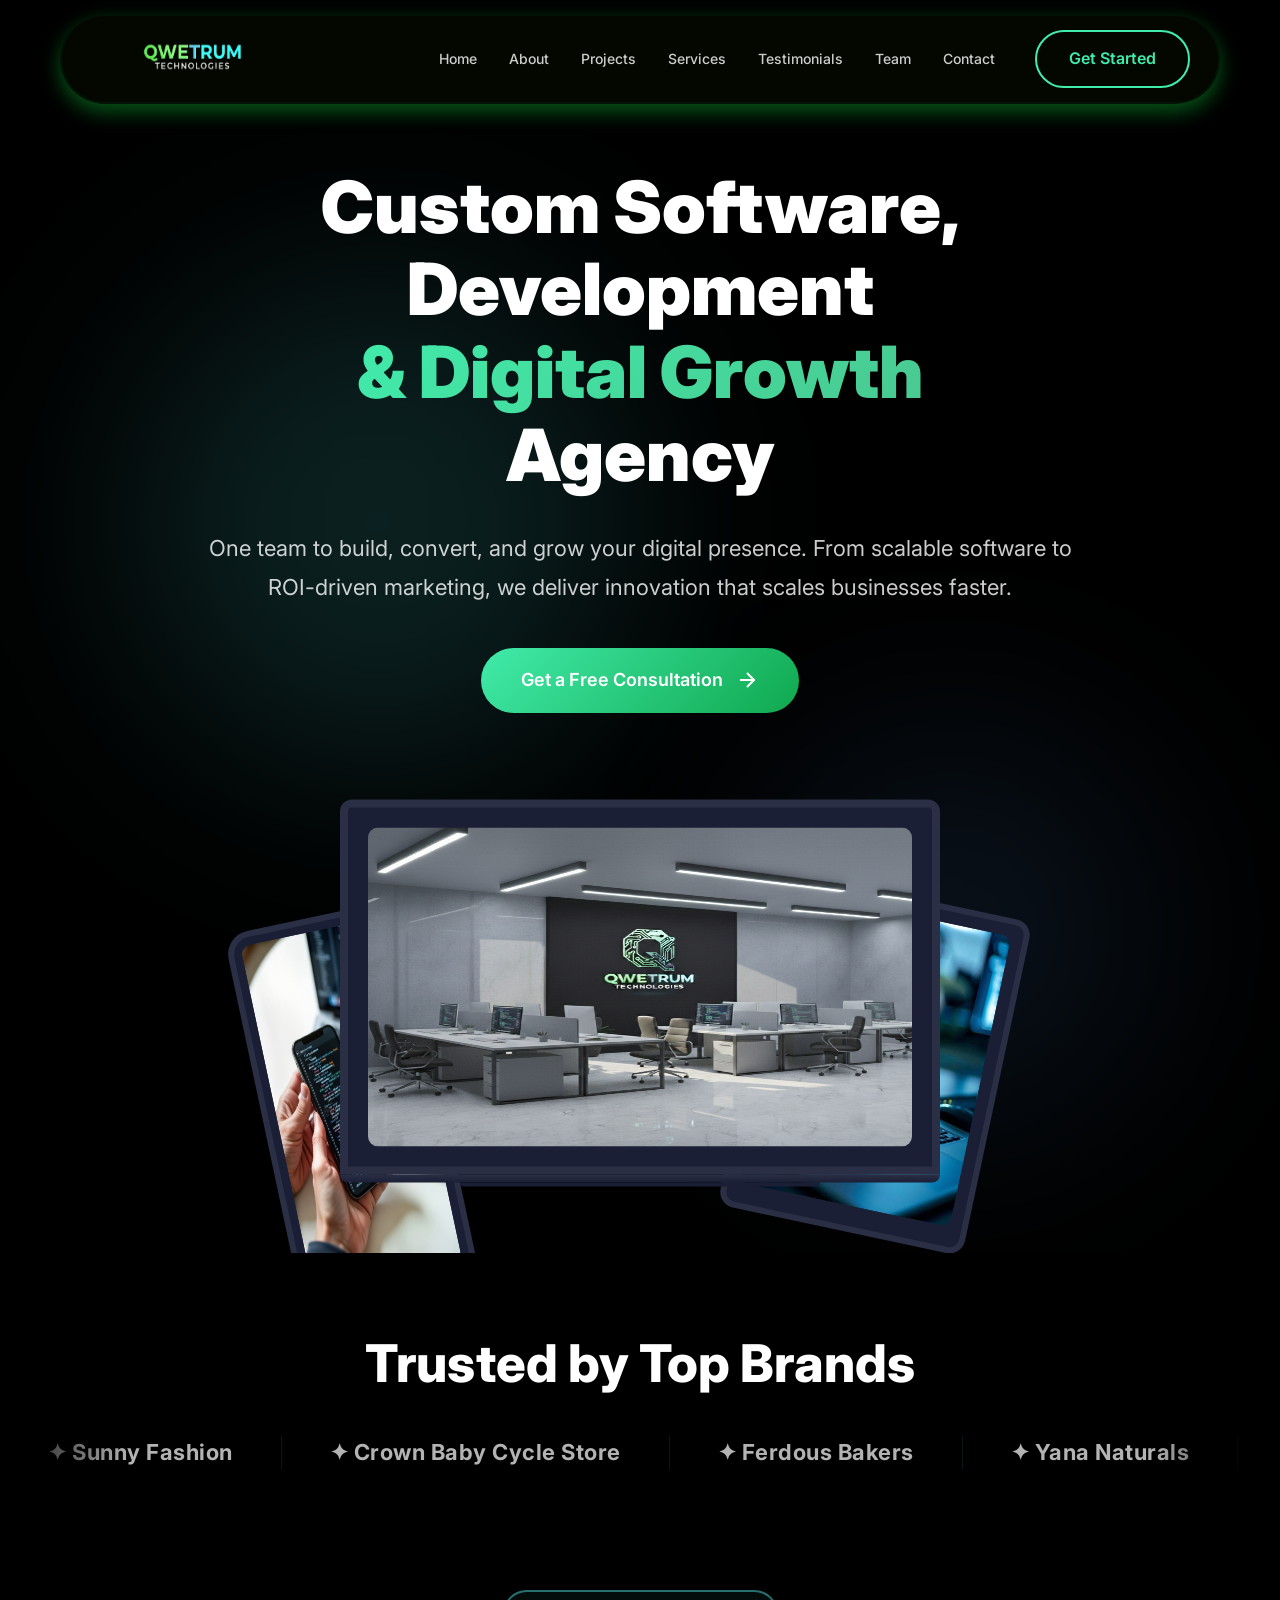
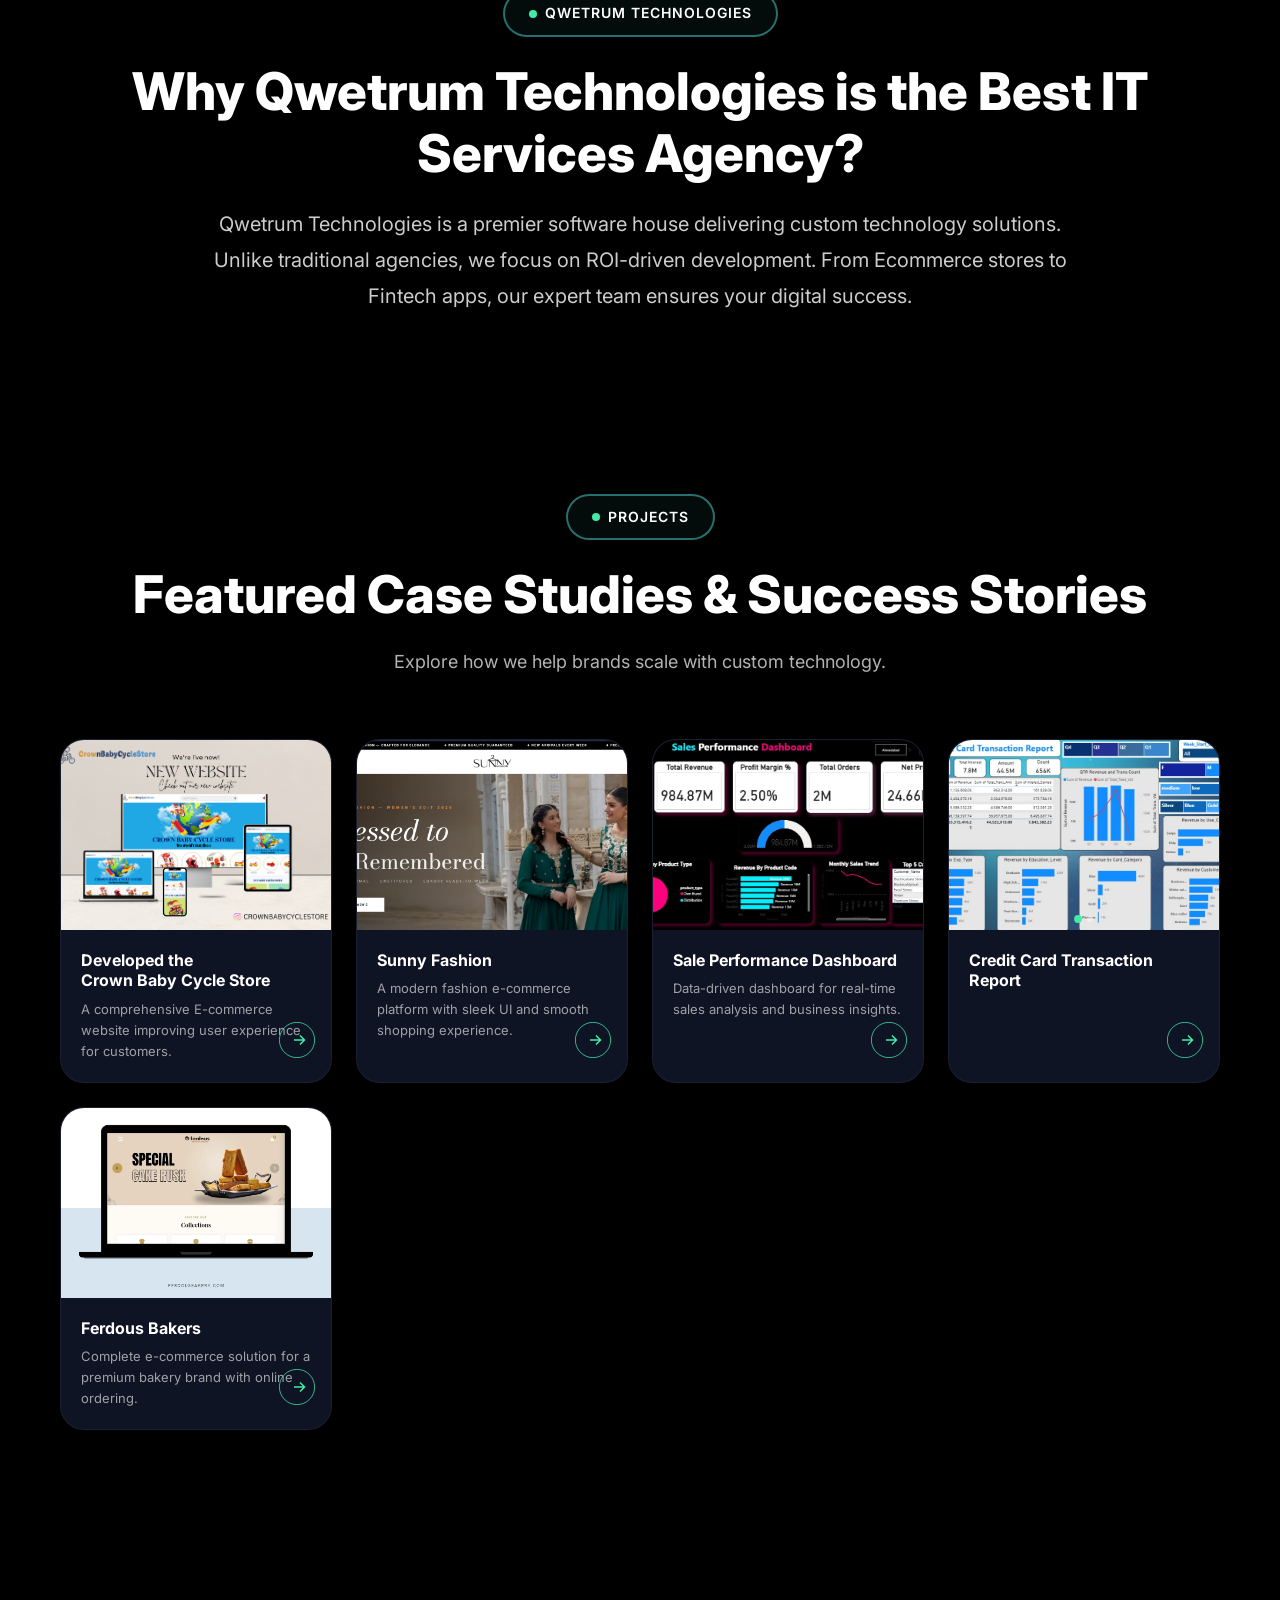
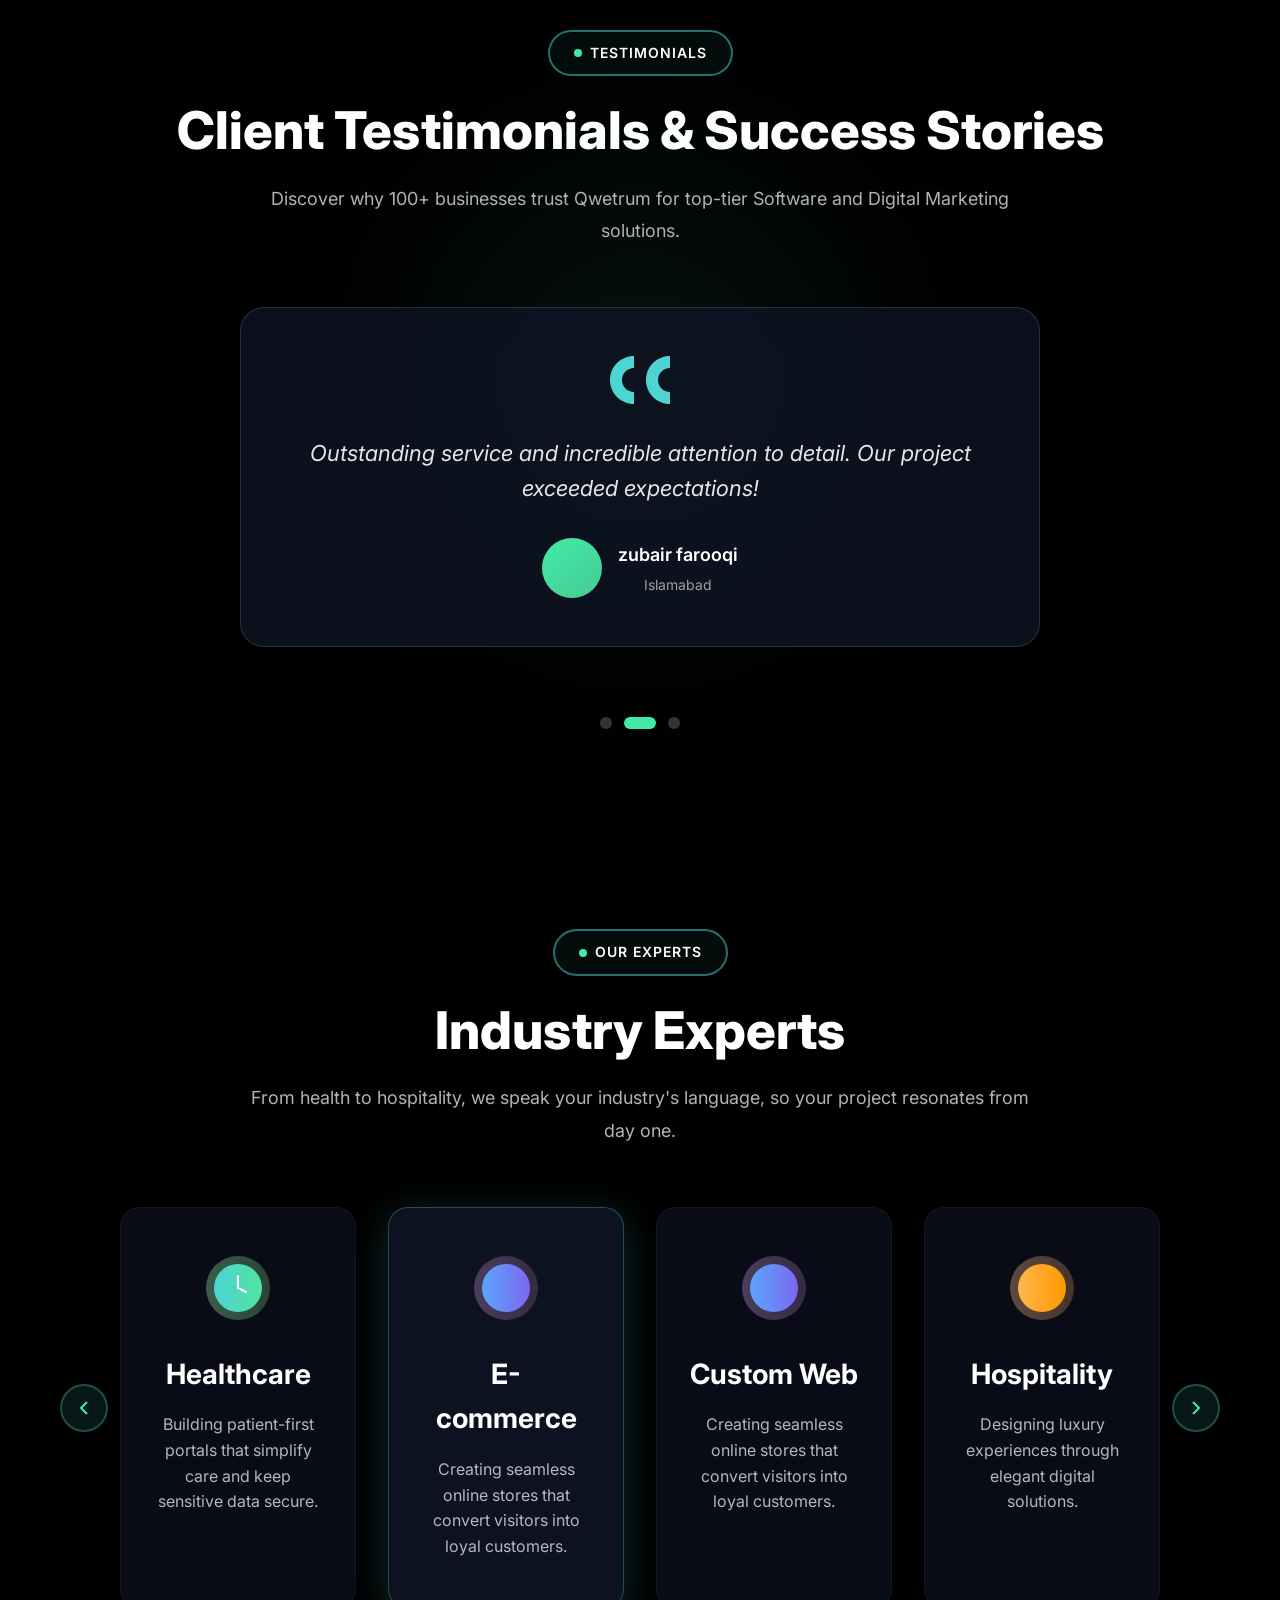
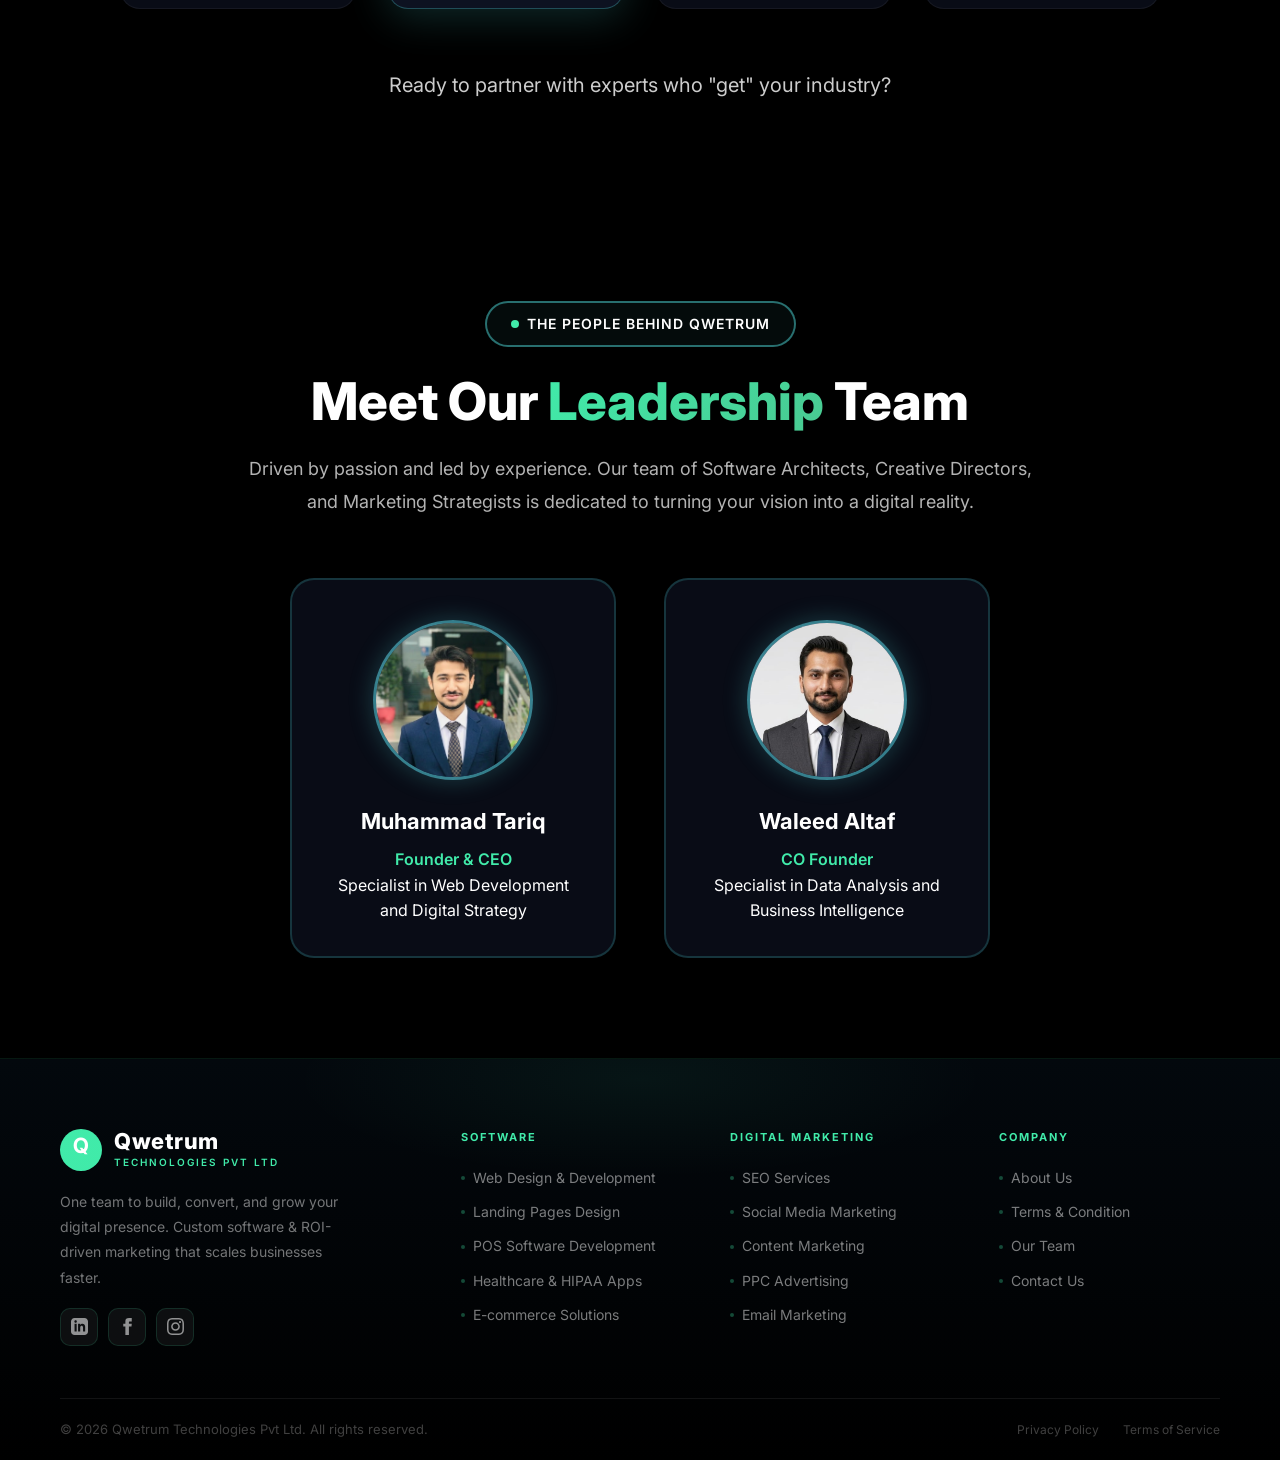
==== index.html @ 19eadbca "Add files via upload" ====
<!DOCTYPE html>
<html lang="en">
<head>
    <meta charset="UTF-8">
    <meta name="viewport" content="width=device-width, initial-scale=1.0, maximum-scale=1.0, user-scalable=no">
    <meta name="description" content="Qwetrum Technologies - Custom Software, Shopify & Digital Growth Agency. One team to build, convert, and grow your digital presence.">
    <title>Qwetrum Technologies - Custom Software, Development & Digital Growth Agency</title>
    <link rel="stylesheet" href="styles.css">
    <link rel="preconnect" href="https://fonts.googleapis.com">
    <link rel="preconnect" href="https://fonts.gstatic.com" crossorigin>
    <link href="https://fonts.googleapis.com/css2?family=Inter:wght@300;400;500;600;700;800;900&display=swap" rel="stylesheet">
</head>
<body>
    <!-- Header/Navigation -->
    <header class="header" id="header">
        <div class="container">
            <nav class="nav-curved">
                <div class="nav__logo">
                    <div class="logo-text">
                        <img src="Assests/logo.png" alt="Qwetrum Technologies" class="nav-logo-img" style="height: 200px;">
                    </div>
                </div>

                <div class="nav__menu" id="nav-menu">
                    <ul class="nav__list">
                        <li class="nav__item"><a href="#home" class="nav__link">Home</a></li>
                        <li class="nav__item"><a href="#about" class="nav__link">About</a></li>
                        <li class="nav__item"><a href="#projects" class="nav__link">Projects</a></li>
                        <li class="nav__item"><a href="#services" class="nav__link">Services</a></li>
                        <li class="nav__item"><a href="#testimonials" class="nav__link">Testimonials</a></li>
                        <li class="nav__item"><a href="#team" class="nav__link">Team</a></li>
                        <li class="nav__item"><a href="#contact" class="nav__link">Contact</a></li>
                    </ul>
                    <a href="#contact" class="btn btn-outline nav__cta">Get Started</a>
                </div>

                <div class="nav__toggle" id="nav-toggle">
                    <span></span>
                    <span></span>
                    <span></span>
                </div>
            </nav>
        </div>
    </header>
    <br>
    <!-- Hero Section -->
    <section class="hero" id="home">
        <div class="hero__bg">
            <div class="bg-circle bg-circle-1"></div>
            <div class="bg-circle bg-circle-2"></div>
        </div>
        
        <div class="hero__content container">
            <h1 class="hero__title">
                Custom Software,<br>Development<br>
                <span class="text-gradient">& Digital Growth</span><br>
                <span class="text-white">Agency</span>
            </h1>
            
            <p class="hero__description">
                One team to build, convert, and grow your digital presence. From scalable software to
                ROI-driven marketing, we deliver innovation that scales businesses faster.
            </p>
            
            <a href="#contact" class="btn btn-primary btn-large">
                Get a Free Consultation
                <svg width="24" height="24" viewBox="0 0 24 24" fill="none" stroke="currentColor" stroke-width="2">
                    <path d="M5 12h14M12 5l7 7-7 7"/>
                </svg>
            </a>

            <div class="hero__devices">
                <div class="device device-laptop">
                    <div class="device-screen">
                        <img src="Assests/office 2nd.png" alt="" style="width: 100%; height: 100%; border-radius: 10px;">
                    </div>
                    <div class="device-base"></div>
                    <div class="device-stand"></div>
                </div>
                <div class="device device-tablet">
                    
                    <div class="device-screen">
                        <img src="Assests/coding.jpeg" alt="" style="width: 100%; height: 100%; border-radius: 10px;">
                    </div>
                </div>
                <div class="device device-phone">
                    
                    <div class="device-screen"><img src="Assests/codingg.jpg" alt="" style="width: 100%; height: 100%; border-radius: 10px;"></div>
                </div>
            </div>
        </div>
    </section>

    <!-- Trusted Brands Section -->
    <section class="brands" id="brands">
        <div class="container">
            <h2 class="section-title">Trusted by Top Brands</h2>
        </div>
        <div class="brands__marquee-wrapper">
            <div class="brands__marquee-track">
                <!-- Set 1 -->
                <div class="brand-logo"><span class="brand-text">✦ Sunny Fashion</span></div>
                <div class="brand-logo"><span class="brand-text">✦ Crown Baby Cycle Store</span></div>
                <div class="brand-logo"><span class="brand-text">✦ Ferdous Bakers</span></div>
                <div class="brand-logo"><span class="brand-text">✦ Yana Naturals</span></div>
                <div class="brand-logo"><span class="brand-text">✦ Qwetrum Digital</span></div>
                <div class="brand-logo"><span class="brand-text">✦ TechVision</span></div>
                <!-- Set 2 (duplicate for seamless loop) -->
                <div class="brand-logo"><span class="brand-text">✦ Sunny Fashion</span></div>
                <div class="brand-logo"><span class="brand-text">✦ Crown Baby Cycle Store</span></div>
                <div class="brand-logo"><span class="brand-text">✦ Ferdous Bakers</span></div>
                <div class="brand-logo"><span class="brand-text">✦ Yana Naturals</span></div>
                <div class="brand-logo"><span class="brand-text">✦ Qwetrum Digital</span></div>
                <div class="brand-logo"><span class="brand-text">✦ TechVision</span></div>
            </div>
        </div>
    </section>

    <!-- About Section -->
    <section class="about" id="about">
        <div class="container">
            <span class="tag">Qwetrum Technologies</span>
            <h2 class="section-title">
                Why Qwetrum Technologies is the Best IT Services Agency?
            </h2>
            <p class="about__description">
                Qwetrum Technologies is a premier software house delivering custom technology solutions.
                Unlike traditional agencies, we focus on ROI-driven development. From Ecommerce
                stores to Fintech apps, our expert team ensures your digital success.
            </p>
        </div>
    </section>

    <!-- Projects Section -->
    <section class="projects" id="projects">
        <div class="container">
            <span class="tag">PROJECTS</span>
            <h2 class="section-title">
                Featured Case Studies & Success Stories
            </h2>
            <p class="section-description">
                Explore how we help brands scale with custom technology.
            </p>

            <div class="projects__grid">

                <!-- Project 1 - Crown Baby Cycle Store (2 images) -->
                <div class="project-card">
                    <div class="project-card__image">
                        <div class="img-slider" data-current="0">
                            <div class="img-slider__track">
                                <img src="Assests/crown.png" alt="Crown Baby Cycle Store - View 1">
                                 </div>
                        </div>
                    </div>
                    <div class="project-card__content">
                        <h3>Developed the<br>Crown Baby Cycle Store</h3>
                        <p class="project-description">A comprehensive E-commerce website improving user experience for customers.</p>
                        <a href="https://www.crownbabycyclestore.live" class="btn-arrow">
                            <svg width="48" height="48" viewBox="0 0 48 48" fill="none">
                                <circle cx="24" cy="24" r="23.5" stroke="currentColor"/>
                                <path d="M20 24h14M28 18l6 6-6 6" stroke="currentColor" stroke-width="2"/>
                            </svg>
                        </a>
                    </div>
                </div>

                <!-- Project 2 - Sunny Fashion (2 images) -->
                <div class="project-card">
                    <div class="project-card__image">
                        <div class="img-slider" data-current="0">
                            <div class="img-slider__track">
                                <img src="Assests/SUNNY.png" alt="Sunny Fashion - View 1">
                                
                            </div>
                            
                        </div>
                    </div>
                    <div class="project-card__content">
                        <h3>Sunny Fashion</h3>
                        <p class="project-description">A modern fashion e-commerce platform with sleek UI and smooth shopping experience.</p>
                        <a href="https://sunnyfashion-nr9g.vercel.app/" class="btn-arrow">
                            <svg width="48" height="48" viewBox="0 0 48 48" fill="none">
                                <circle cx="24" cy="24" r="23.5" stroke="currentColor"/>
                                <path d="M20 24h14M28 18l6 6-6 6" stroke="currentColor" stroke-width="2"/>
                            </svg>
                        </a>
                    </div>
                </div>

                <!-- Project 3 - Sale Dashboard (single image) -->
                <div class="project-card">
                    <div class="project-card__image">
                        <div class="img-slider" data-current="0">
                            <div class="img-slider__track">
                                <img src="Assests/sale dashboard.jpeg" alt="Sale Performance Dashboard">
                            </div>
                            <!-- No arrows/dots for single image -->
                        </div>
                    </div>
                    <div class="project-card__content">
                        <h3>Sale Performance Dashboard</h3>
                        <p class="project-description">Data-driven dashboard for real-time sales analysis and business insights.</p>
                        <a href="https://github.com/Waleed-Altaf/Sales-Analysis" class="btn-arrow">
                            <svg width="48" height="48" viewBox="0 0 48 48" fill="none">
                                <circle cx="24" cy="24" r="23.5" stroke="currentColor"/>
                                <path d="M20 24h14M28 18l6 6-6 6" stroke="currentColor" stroke-width="2"/>
                            </svg>
                        </a>
                    </div>
                </div>
                
                <!-- Project 2 - Sunny Fashion (2 images) -->
                <div class="project-card">
                    <div class="project-card__image">
                        <div class="img-slider" data-current="0">
                            <div class="img-slider__track">
                                <img src="Assests/analyst1.jpeg" alt="Data analyst - View 1">
                                <img src="Assests/analyst2.jpeg" alt="data analys - View 2">
                            </div>
                            <button class="img-slider__btn img-slider__btn--prev" aria-label="Previous image">
                                <svg width="16" height="16" viewBox="0 0 24 24" fill="none" stroke="currentColor" stroke-width="2.5"><path d="M15 18l-6-6 6-6"/></svg>
                            </button>
                            <button class="img-slider__btn img-slider__btn--next" aria-label="Next image">
                                <svg width="16" height="16" viewBox="0 0 24 24" fill="none" stroke="currentColor" stroke-width="2.5"><path d="M9 18l6-6-6-6"/></svg>
                            </button>
                            <div class="img-slider__dots">
                                <span class="img-slider__dot active"></span>
                                <span class="img-slider__dot"></span>
                            </div>
                        </div>
                    </div>
                    <div class="project-card__content">
                        <h3>Credit Card Transaction Report</h3>
                        <a href="https://github.com/Waleed-Altaf/credit-_card_financial_dashboard" class="btn-arrow">
                            <svg width="48" height="48" viewBox="0 0 48 48" fill="none">
                                <circle cx="24" cy="24" r="23.5" stroke="currentColor"/>
                                <path d="M20 24h14M28 18l6 6-6 6" stroke="currentColor" stroke-width="2"/>
                            </svg>
                        </a>
                    </div>
                </div>

                <!-- Project 4 - Ferdous Bakers (2 images) -->
                <div class="project-card">
                    <div class="project-card__image">
                        <div class="img-slider" data-current="0">
                            <div class="img-slider__track">
                                <img src="Assests/New Website Blue Mockup Instagram - Laptop_20260301_115902_0000.png" alt="Ferdous Bakers - View 1">
                                
                            </div>
                            
                        </div>
                    </div>
                    <div class="project-card__content">
                        <h3>Ferdous Bakers</h3>
                        <p class="project-description">Complete e-commerce solution for a premium bakery brand with online ordering.</p>
                        <a href="www.ferdousbakery.com" class="btn-arrow">
                            <svg width="48" height="48" viewBox="0 0 48 48" fill="none">
                                <circle cx="24" cy="24" r="23.5" stroke="currentColor"/>
                                <path d="M20 24h14M28 18l6 6-6 6" stroke="currentColor" stroke-width="2"/>
                            </svg>
                        </a>
                    </div>
                </div>

            </div>
        </div>
    </section>

    <!-- Testimonials Section -->
    <section class="testimonials" id="testimonials">
        <div class="testimonials__bg">
            <div class="bg-glow bg-glow-1"></div>
        </div>
        
        <div class="container">
            <span class="tag">TESTIMONIALS</span>
            <h2 class="section-title">
                Client Testimonials & Success Stories
            </h2>
            <p class="section-description">
                Discover why 100+ businesses trust Qwetrum for top-tier Software and Digital Marketing solutions.
            </p>

            <div class="testimonials__slider" id="testimonials-slider">
                <div class="testimonial-card active">
                    <div class="quote-icon">
                        <svg width="60" height="48" viewBox="0 0 60 48" fill="none">
                            <path d="M0 24C0 10.7 10.7 0 24 0v12C17.4 12 12 17.4 12 24s5.4 12 12 12v12C10.7 48 0 37.3 0 24zm36 0C36 10.7 46.7 0 60 0v12c-6.6 0-12 5.4-12 12s5.4 12 12 12v12c-13.3 0-24-10.7-24-24z" fill="url(#quote-gradient)"/>
                            <defs>
                                <linearGradient id="quote-gradient" x1="0" y1="0" x2="60" y2="48">
                                    <stop stop-color="#4DD4D4"/>
                                    <stop offset="1" stop-color="#50E3A3"/>
                                </linearGradient>
                            </defs>
                        </svg>
                    </div>
                    <p class="testimonial-text">
                        Perfect and fast execution. Highly recommended!
                    </p>
                    <div class="testimonial-author">
                        <div class="author-avatar"></div>
                        <div class="author-info">
                            <h4>Raza Qureshi</h4>
                            <p>Karachi</p>
                        </div>
                    </div>
                </div>

                <div class="testimonial-card">
                    <div class="quote-icon">
                        <svg width="60" height="48" viewBox="0 0 60 48" fill="none">
                            <path d="M0 24C0 10.7 10.7 0 24 0v12C17.4 12 12 17.4 12 24s5.4 12 12 12v12C10.7 48 0 37.3 0 24zm36 0C36 10.7 46.7 0 60 0v12c-6.6 0-12 5.4-12 12s5.4 12 12 12v12c-13.3 0-24-10.7-24-24z" fill="url(#quote-gradient)"/>
                        </svg>
                    </div>
                    <p class="testimonial-text">
                        Outstanding service and incredible attention to detail. Our project exceeded expectations!
                    </p>
                    <div class="testimonial-author">
                        <div class="author-avatar"></div>
                        <div class="author-info">
                            <h4>zubair farooqi</h4>
                            <p>Islamabad</p>
                        </div>
                    </div>
                </div>

                <div class="testimonial-card">
                    <div class="quote-icon">
                        <svg width="60" height="48" viewBox="0 0 60 48" fill="none">
                            <path d="M0 24C0 10.7 10.7 0 24 0v12C17.4 12 12 17.4 12 24s5.4 12 12 12v12C10.7 48 0 37.3 0 24zm36 0C36 10.7 46.7 0 60 0v12c-6.6 0-12 5.4-12 12s5.4 12 12 12v12c-13.3 0-24-10.7-24-24z" fill="url(#quote-gradient)"/>
                        </svg>
                    </div>
                    <p class="testimonial-text">
                        The team at Qwetrum transformed our digital presence completely. Revenue increased by 200%!
                    </p>
                    <div class="testimonial-author">
                        <div class="author-avatar"></div>
                        <div class="author-info">
                            <h4>Muhammad Usama</h4>
                            <p>Lahore</p>
                        </div>
                    </div>
                </div>
            </div>

            <div class="testimonials__dots">
                <button class="dot active" data-slide="0"></button>
                <button class="dot" data-slide="1"></button>
                <button class="dot" data-slide="2"></button>
            </div>
        </div>
    </section>

    <!-- Industry Experts Section -->
    <section class="experts" id="experts">
        <div class="container">
            <span class="tag">OUR EXPERTS</span>
            <h2 class="section-title">Industry Experts</h2>
            <p class="section-description">
                From health to hospitality, we speak your industry's language, so your project resonates from day one.
            </p>

            <div class="experts__slider">
                <button class="slider-btn prev" id="experts-prev">
                    <svg width="24" height="24" viewBox="0 0 24 24" fill="none" stroke="currentColor" stroke-width="2">
                        <path d="M15 18l-6-6 6-6"/>
                    </svg>
                </button>

                <div class="experts__cards">
                    <div class="expert-card active">
                        <div class="expert-icon">
                            <svg width="64" height="64" viewBox="0 0 64 64" fill="none">
                                <circle cx="32" cy="32" r="32" fill="url(#expert-gradient-1)"/>
                                <circle cx="32" cy="32" r="24" fill="url(#expert-gradient-2)"/>
                                <path d="M32 20v12l8 4" stroke="white" stroke-width="2" stroke-linecap="round"/>
                                <defs>
                                    <linearGradient id="expert-gradient-1">
                                        <stop stop-color="#3B5D4A"/>
                                        <stop offset="1" stop-color="#2A4435"/>
                                    </linearGradient>
                                    <linearGradient id="expert-gradient-2">
                                        <stop stop-color="#4DD4D4"/>
                                        <stop offset="1" stop-color="#50E3A3"/>
                                    </linearGradient>
                                </defs>
                            </svg>
                        </div>
                        <h3>Healthcare</h3>
                        <p>Building patient-first portals that simplify care and keep sensitive data secure.</p>
                    </div>

                    <div class="expert-card">
                        <div class="expert-icon">
                            <svg width="64" height="64" viewBox="0 0 64 64" fill="none">
                                <circle cx="32" cy="32" r="32" fill="url(#expert-gradient-3)"/>
                                <circle cx="32" cy="32" r="24" fill="url(#expert-gradient-4)"/>
                                <defs>
                                    <linearGradient id="expert-gradient-3">
                                        <stop stop-color="#4A3D5D"/>
                                        <stop offset="1" stop-color="#352A44"/>
                                    </linearGradient>
                                    <linearGradient id="expert-gradient-4">
                                        <stop stop-color="#5BA5FF"/>
                                        <stop offset="1" stop-color="#7B68EE"/>
                                    </linearGradient>
                                </defs>
                            </svg>
                        </div>
                        <h3>E-commerce</h3>
                        <p>Creating seamless online stores that convert visitors into loyal customers.</p>
                    </div>
                    
                    <div class="expert-card">
                        <div class="expert-icon">
                            <svg width="64" height="64" viewBox="0 0 64 64" fill="none">
                                <circle cx="32" cy="32" r="32" fill="url(#expert-gradient-3)"/>
                                <circle cx="32" cy="32" r="24" fill="url(#expert-gradient-4)"/>
                                <defs>
                                    <linearGradient id="expert-gradient-3">
                                        <stop stop-color="#4A3D5D"/>
                                        <stop offset="1" stop-color="#352A44"/>
                                    </linearGradient>
                                    <linearGradient id="expert-gradient-4">
                                        <stop stop-color="#5BA5FF"/>
                                        <stop offset="1" stop-color="#7B68EE"/>
                                    </linearGradient>
                                </defs>
                            </svg>
                        </div>
                        <h3>Custom Web</h3>
                        <p>Creating seamless online stores that convert visitors into loyal customers.</p>
                    </div>

                    <div class="expert-card">
                        <div class="expert-icon">
                            <svg width="64" height="64" viewBox="0 0 64 64" fill="none">
                                <circle cx="32" cy="32" r="32" fill="url(#expert-gradient-5)"/>
                                <circle cx="32" cy="32" r="24" fill="url(#expert-gradient-6)"/>
                                <defs>
                                    <linearGradient id="expert-gradient-5">
                                        <stop stop-color="#5D4A3D"/>
                                        <stop offset="1" stop-color="#44352A"/>
                                    </linearGradient>
                                    <linearGradient id="expert-gradient-6">
                                        <stop stop-color="#FFB74D"/>
                                        <stop offset="1" stop-color="#FF9800"/>
                                    </linearGradient>
                                </defs>
                            </svg>
                        </div>
                        <h3>Hospitality</h3>
                        <p>Designing luxury experiences through elegant digital solutions.</p>
                    </div>
                </div>

                <button class="slider-btn next" id="experts-next">
                    <svg width="24" height="24" viewBox="0 0 24 24" fill="none" stroke="currentColor" stroke-width="2">
                        <path d="M9 18l6-6-6-6"/>
                    </svg>
                </button>
            </div>

            <p class="experts__cta">
                Ready to partner with experts who "get" your industry?
            </p>
        </div>
    </section>

    <!-- Team Section -->
    <section class="team" id="team">
        <div class="container">
            <span class="tag">The People Behind Qwetrum</span>
            <h2 class="section-title">
                Meet Our <span class="text-gradient">Leadership</span> Team
            </h2>
            <p class="section-description">
                Driven by passion and led by experience. Our team of Software Architects, Creative Directors,
                and Marketing Strategists is dedicated to turning your vision into a digital reality.
            </p>

            <div class="team__grid">
                <div class="team-card">
                    <div class="team-card__image">
                        <div class="team-avatar-circle">
                            <img src="Assests/Tariq profile.png" alt="Muhammad Tariq Qasim">
                        </div>
                    </div>
                    <div class="team-card__info">
                        <h3>Muhammad Tariq </h3>
                        <p class="role">Founder & CEO</p>
                        <p>Specialist in Web Development and Digital Strategy</p>
                    </div>
                </div>

                <div class="team-card">
                    <div class="team-card__image">
                        <div class="team-avatar-circle">
                            <img src="Assests/waleed.jpeg" alt="Waleed Altaf">
                        </div>
                    </div>
                    <div class="team-card__info">
                        <h3>Waleed Altaf</h3>
                        <p class="role">CO Founder</p>
                        <p>Specialist in Data Analysis and Business Intelligence</p>
                    </div>
                </div>
            </div>
        </div>
    </section>

    <!-- Footer -->
    <footer class="footer" id="services">
        <div class="footer__glow"></div>
        <div class="container">

            <!-- Main grid -->
            <div class="footer__main">

                <!-- Brand column -->
                <div class="footer__brand">
                    <div class="footer__logo-row">
                        <svg width="42" height="42" viewBox="0 0 80 80" fill="none" aria-hidden="true">
                            <circle cx="40" cy="40" r="40" fill="url(#fg1)"/>
                            <text x="50%" y="57%" text-anchor="middle" fill="white" font-size="40" font-weight="bold" font-family="Inter,sans-serif">Q</text>
                            <defs>
                                <linearGradient id="fg1" x1="0" y1="0" x2="80" y2="80">
                                    <stop stop-color="#41ebaa"/><stop offset="1" stop-color="#10a84f"/>
                                </linearGradient>
                            </defs>
                        </svg>
                        <div class="footer__logo-text">
                            <span class="footer__brand-name">Qwetrum</span>
                            <span class="footer__brand-sub">Technologies Pvt Ltd</span>
                        </div>
                    </div>
                    <p class="footer__desc">One team to build, convert, and grow your digital presence. Custom software &amp; ROI-driven marketing that scales businesses faster.</p>
                    <div class="footer__socials">
                        <a href="https://www.linkedin.com/company/qwetrum-technologies/" class="footer__social-icon" aria-label="LinkedIn">
                            <svg width="17" height="17" viewBox="0 0 24 24" fill="currentColor"><path d="M19 0h-14c-2.761 0-5 2.239-5 5v14c0 2.761 2.239 5 5 5h14c2.762 0 5-2.239 5-5v-14c0-2.761-2.238-5-5-5zm-11 19h-3v-11h3v11zm-1.5-12.268c-.966 0-1.75-.79-1.75-1.764s.784-1.764 1.75-1.764 1.75.79 1.75 1.764-.783 1.764-1.75 1.764zm13.5 12.268h-3v-5.604c0-3.368-4-3.113-4 0v5.604h-3v-11h3v1.765c1.396-2.586 7-2.777 7 2.476v6.759z"/></svg>
                        </a>
                        <a href="https://www.facebook.com/share/18fjqTEg9R/" class="footer__social-icon" aria-label="Facebook">
                            <svg width="17" height="17" viewBox="0 0 24 24" fill="currentColor"><path d="M9 8h-3v4h3v12h5v-12h3.642l.358-4h-4v-1.667c0-.955.192-1.333 1.115-1.333h2.885v-5h-3.808c-3.596 0-5.192 1.583-5.192 4.615v3.385z"/></svg>
                        </a>
                        <a href="https://www.instagram.com/qwetrumtechnologies?igsh=d2Iwd3U5dmx2bzJz" class="footer__social-icon" aria-label="Instagram">
                            <svg width="17" height="17" viewBox="0 0 24 24" fill="currentColor"><path d="M12 2.163c3.204 0 3.584.012 4.85.07 3.252.148 4.771 1.691 4.919 4.919.058 1.265.069 1.645.069 4.849 0 3.205-.012 3.584-.069 4.849-.149 3.225-1.664 4.771-4.919 4.919-1.266.058-1.644.07-4.85.07-3.204 0-3.584-.012-4.849-.07-3.26-.149-4.771-1.699-4.919-4.92-.058-1.265-.07-1.644-.07-4.849 0-3.204.013-3.583.07-4.849.149-3.227 1.664-4.771 4.919-4.919 1.266-.057 1.645-.069 4.849-.069zm0-2.163c-3.259 0-3.667.014-4.947.072-4.358.2-6.78 2.618-6.98 6.98-.059 1.281-.073 1.689-.073 4.948 0 3.259.014 3.668.072 4.948.2 4.358 2.618 6.78 6.98 6.98 1.281.058 1.689.072 4.948.072 3.259 0 3.668-.014 4.948-.072 4.354-.2 6.782-2.618 6.979-6.98.059-1.28.073-1.689.073-4.948 0-3.259-.014-3.667-.072-4.947-.196-4.354-2.617-6.78-6.979-6.98-1.281-.059-1.69-.073-4.949-.073zm0 5.838c-3.403 0-6.162 2.759-6.162 6.162s2.759 6.163 6.162 6.163 6.162-2.759 6.162-6.163c0-3.403-2.759-6.162-6.162-6.162zm0 10.162c-2.209 0-4-1.79-4-4 0-2.209 1.791-4 4-4s4 1.791 4 4c0 2.21-1.791 4-4 4zm6.406-11.845c-.796 0-1.441.645-1.441 1.44s.645 1.44 1.441 1.44c.795 0 1.439-.645 1.439-1.44s-.644-1.44-1.439-1.44z"/></svg>
                        </a>
                        
                    </div>
                </div>

                <!-- Links -->
                <div class="footer__col">
                    <h4>Software</h4>
                    <ul>
                        <li><a href="services.html">Web Design &amp; Development</a></li>
                        <li><a href="services.html">Landing Pages Design</a></li>
                        <li><a href="services.html">POS Software Development</a></li>
                        <li><a href="services.html">Healthcare &amp; HIPAA Apps</a></li>
                        <li><a href="services.html">E-commerce Solutions</a></li>
                    </ul>
                </div>

                <div class="footer__col">
                    <h4>Digital Marketing</h4>
                    <ul>
                        <li><a href="services.html">SEO Services</a></li>
                        <li><a href="services.html">Social Media Marketing</a></li>
                        <li><a href="services.html">Content Marketing</a></li>
                        <li><a href="services.html">PPC Advertising</a></li>
                        <li><a href="services.html">Email Marketing</a></li>
                    </ul>
                </div>

                <div class="footer__col">
                    <h4>Company</h4>
                    <ul>
                        <li><a href="about.html">About Us</a></li>
                        <li><a href="terms.html">Terms & Condition</a></li>
                        <li><a href="#team">Our Team</a></li>
                        <li><a href="#contact">Contact Us</a></li>
                    </ul>
                </div>

            </div><!-- /.footer__main -->

            <div class="footer__divider"></div>

            <div class="footer__bottom">
                <p class="footer__copy">&copy; 2026 Qwetrum Technologies Pvt Ltd. All rights reserved.</p>
                <div class="footer__bottom-links">
                    <a href="terms.html">Privacy Policy</a>
                    <a href="terms.html">Terms of Service</a>
                </div>
            </div>

        </div><!-- /.container -->
    </footer>

    <!-- Contact Section (Hidden form, can be triggered) -->
    <div class="contact-modal" id="contact-modal">
        <div class="modal-content">
            <button class="modal-close" id="modal-close">&times;</button>
            <h2>Get a Free Consultation</h2>
            <form class="contact-form" id="qwetrum-contact-form">
                <input type="text" name="name" placeholder="Your Name" required>
                <input type="email" name="email" placeholder="Your Email" required>
                <input type="tel" name="phone" placeholder="Phone Number">
                <textarea name="message" placeholder="Tell us about your project" rows="5" required></textarea>
                <button type="submit" class="btn btn-primary">Send Message</button>
            </form>
        </div>
    </div>

    <!-- Lightbox Modal for Project Images -->
    <div class="lightbox" id="lightbox" role="dialog" aria-modal="true" aria-label="Image viewer">
        <button class="lightbox__close" id="lightbox-close" aria-label="Close">&times;</button>
        <button class="lightbox__nav lightbox__nav--prev" id="lightbox-prev" aria-label="Previous">
            <svg width="28" height="28" viewBox="0 0 24 24" fill="none" stroke="currentColor" stroke-width="2.5"><path d="M15 18l-6-6 6-6"/></svg>
        </button>
        <div class="lightbox__img-wrap">
            <img class="lightbox__img" id="lightbox-img" src="" alt="">
        </div>
        <button class="lightbox__nav lightbox__nav--next" id="lightbox-next" aria-label="Next">
            <svg width="28" height="28" viewBox="0 0 24 24" fill="none" stroke="currentColor" stroke-width="2.5"><path d="M9 18l6-6-6-6"/></svg>
        </button>
        <div class="lightbox__dots" id="lightbox-dots"></div>
        <div class="lightbox__counter" id="lightbox-counter"></div>
    </div>

    <script src="script.js"></script>
    <script>
        // ── Google Apps Script Contact Form Handler ──
        const APPS_SCRIPT_URL = "YOUR_GOOGLE_APPS_SCRIPT_URL"; // ← Paste your deployed URL here

        document.addEventListener('DOMContentLoaded', () => {
            document.querySelectorAll('#qwetrum-contact-form').forEach(form => {
                form.addEventListener('submit', async function(e) {
                    e.preventDefault();
                    const btn = form.querySelector('button[type="submit"]');
                    const orig = btn.innerHTML;
                    btn.innerHTML = '<span style="opacity:0.8">Sending...</span>';
                    btn.disabled = true;

                    const payload = {
                        name:    form.name.value.trim(),
                        email:   form.email.value.trim(),
                        phone:   form.phone ? form.phone.value.trim() : '',
                        message: form.message.value.trim()
                    };

                    try {
                        await fetch(APPS_SCRIPT_URL, {
                            method: 'POST',
                            mode: 'no-cors',
                            headers: { 'Content-Type': 'application/json' },
                            body: JSON.stringify(payload)
                        });
                        // no-cors means we won't get a readable response — assume success
                        btn.innerHTML = '✓ Message Sent!';
                        btn.style.background = 'linear-gradient(135deg,#41ebaa,#10a84f)';
                        form.reset();
                        setTimeout(() => {
                            window.closeContactModal && window.closeContactModal();
                            btn.innerHTML = orig;
                            btn.style.background = '';
                            btn.disabled = false;
                        }, 2500);
                    } catch {
                        btn.innerHTML = '✗ Error — Try Again';
                        btn.style.background = 'rgba(255,60,60,0.7)';
                        setTimeout(() => { btn.innerHTML = orig; btn.style.background = ''; btn.disabled = false; }, 2500);
                    }
                });
            });
        });
    </script>
</body>
</html>
---- styles.css ----
/* ===== RESET & BASE STYLES ===== */
* {
    margin: 0;
    padding: 0;
    box-sizing: border-box;
}

:root {
    /* Colors */
    --primary-cyan: #41ebaa;
    --primary-teal: #10a84f;
    --accent-green: #49c991;
    --accent-blue: #5BA5FF;
    --dark-bg: #0A0F1E;
    --darker-bg: #050812;
    --card-bg: #0F1425;
    
    /* Typography */
    --font-family: 'Inter', -apple-system, BlinkMacSystemFont, 'Segoe UI', sans-serif;
    
    /* Spacing */
    --container-width: 1200px;
    --section-padding: 100px 0;
    
    /* Transitions */
    --transition: all 0.3s ease;
}

html {
    scroll-behavior: smooth;
    overflow-x: hidden;
}

body {
    font-family: var(--font-family);
    background-color: black;
    color: #ffffff;
    line-height: 1.6;
    overflow-x: hidden;
    -webkit-font-smoothing: antialiased;
    -moz-osx-font-smoothing: grayscale;
}

/* ===== UTILITY CLASSES ===== */
.container {
    max-width: var(--container-width);
    margin: 0 auto;
    padding: 0 20px;
}

.text-gradient {
    background: linear-gradient(135deg, var(--primary-cyan) 0%, var(--accent-green) 100%);
    -webkit-background-clip: text;
    -webkit-text-fill-color: transparent;
    background-clip: text;
}

.text-white {
    color: #ffffff;
}

.tag {
    display: inline-flex;
    align-items: center;
    gap: 8px;
    padding: 10px 24px;
    border-radius: 50px;
    border: 2px solid rgba(77, 212, 212, 0.5);
    background: rgba(77, 212, 212, 0.05);
    color: #ffffff;
    font-size: 14px;
    font-weight: 600;
    text-transform: uppercase;
    letter-spacing: 1px;
    margin-bottom: 24px;
}

.tag::before {
    content: '';
    width: 8px;
    height: 8px;
    border-radius: 50%;
    background: var(--primary-cyan);
}

.section-title {
    font-size: clamp(32px, 5vw, 52px);
    font-weight: 800;
    line-height: 1.2;
    margin-bottom: 20px;
}

.section-description {
    font-size: 18px;
    color: rgba(255, 255, 255, 0.7);
    max-width: 800px;
    margin: 0 auto 60px;
    line-height: 1.8;
}

/* ===== BUTTONS ===== */
.btn {
    display: inline-flex;
    align-items: center;
    gap: 12px;
    padding: 14px 32px;
    font-size: 16px;
    font-weight: 600;
    text-decoration: none;
    border-radius: 50px;
    transition: var(--transition);
    cursor: pointer;
    border: none;
    font-family: var(--font-family);
}

.btn-primary {
    background: linear-gradient(135deg, var(--primary-cyan) 0%, var(--primary-teal) 100%);
    color: #ffffff;
    box-shadow: 0 4px 20px rgba(77, 212, 212, 0);
}

.btn-primary:hover {
    transform: translateY(-2px) scale(1.05);
    box-shadow: 0 8px 30px rgba(77, 212, 212, 0.4);
}

.btn-primary:active {
    transform: translateY(0) scale(0.98);
}

.btn-large {
    padding: 18px 40px;
    font-size: 18px;
}

.btn-outline {
    border: 2px solid var(--primary-cyan);
    color: var(--primary-cyan);
    background: transparent;
}

.btn-outline:hover {
    background: rgba(77, 212, 212, 0.1);
    box-shadow: 0 0 20px rgba(77, 212, 212, 0.3);
}

.btn-arrow {
    color: var(--primary-cyan);
    transition: var(--transition);
}

.btn-arrow:hover {
    transform: translateX(8px);
}

/* ===== HEADER/NAVIGATION ===== */
.header {
    position: fixed;
    top: 0;
    left: 0;
    width: 100%;
    z-index: 1000;
    padding: 14px 0;
    transition: var(--transition);
}

.header .container {
    max-width: var(--container-width);
    margin: 0 auto;
    padding: 0 20px;
}

/* Logo image — controlled via CSS, no inline styles needed */
.nav-logo-img {
    width: 200px;
    height: 350px;
    margin-top: -100px;
    margin-bottom: -80px;
    display: block;
}

.nav-curved {
    background-color: rgb(3, 7, 0);
    backdrop-filter: blur(20px);
    border-radius: 60px;
    padding: 14px 28px;
    display: flex;
    align-items: center;
    justify-content: space-between;
    box-shadow: 0 8px 20px rgba(16, 211, 58, 0.4);
    border: 2px solid rgba(1, 63, 29, 0.2);
    transition: var(--transition);
    animation: slideDown 0.6s ease-out;
}

@keyframes slideDown {
    from {
        opacity: 0;
        transform: translateY(-20px);
    }
    to {
        opacity: 1;
        transform: translateY(0);
    }
}

.header.scrolled .nav-curved {
    background: rgba(10, 15, 30, 0.95);
    box-shadow: 0 12px 40px rgba(0, 0, 0, 0.6);
    border-color: rgba(77, 212, 212, 0.2);
}

.nav__logo {
    display: flex;
    align-items: center;
    gap: 12px;
    text-decoration: none;
    color: #ffffff;
    
}

.logo-icon {
    width: 48px;
    height: 48px;
    border-radius: 50%;
    background: linear-gradient(135deg, var(--primary-cyan) 0%, var(--accent-green) 100%);
    display: flex;
    align-items: center;
    justify-content: center;
}

.logo-icon span {
    font-size: 24px;
    font-weight: 800;
    color: #ffffff;
}

.logo-text {
    display: flex;
    flex-direction: column;
}

.logo-title {
    font-size: 20px;
    font-weight: 800;
    letter-spacing: 1px;
}

.logo-subtitle {
    font-size: 10px;
    color: rgba(255, 255, 255, 0.6);
    letter-spacing: 0.5px;
}

.nav__menu {
    display: flex;
    align-items: center;
    gap: 40px;
}

.nav__list {
    display: flex;
    align-items: center;
    gap: 32px;
    list-style: none;
}

.nav__link {
    color: rgba(255, 255, 255, 0.8);
    text-decoration: none;
    font-size: 14px;
    font-weight: 500;
    position: relative;
    transition: var(--transition);
}

.nav__link::after {
    content: '';
    position: absolute;
    bottom: -4px;
    left: 0;
    width: 0;
    height: 2px;
    background: linear-gradient(135deg, var(--primary-cyan) 0%, var(--accent-green) 100%);
    transition: width 0.3s ease;
}

.nav__link:hover {
    color: var(--primary-cyan);
}

.nav__link:hover::after {
    width: 100%;
}

.nav__toggle {
    display: none;
    flex-direction: column;
    gap: 6px;
    cursor: pointer;
    padding: 10px;
}

.nav__toggle span {
    width: 28px;
    height: 3px;
    background: #ffffff;
    border-radius: 2px;
    transition: var(--transition);
}

.nav__toggle.active span:nth-child(1) {
    transform: rotate(45deg) translateY(9px);
}

.nav__toggle.active span:nth-child(2) {
    opacity: 0;
}

.nav__toggle.active span:nth-child(3) {
    transform: rotate(-45deg) translateY(-9px);
}

/* ===== HERO SECTION ===== */
.hero {
    min-height: 100vh;
    display: flex;
    align-items: center;
    justify-content: center;
    position: relative;
    padding-top: 80px;
    overflow: hidden;
}

.hero__bg {
    position: absolute;
    inset: 0;
    z-index: 0;
}

.bg-circle {
    position: absolute;
    border-radius: 50%;
    filter: blur(100px);
    animation: float 8s ease-in-out infinite;
}

.bg-circle-1 {
    width: 500px;
    height: 500px;
    background: rgba(77, 212, 212, 0.15);
    top: 20%;
    left: 10%;
}

.bg-circle-2 {
    width: 400px;
    height: 400px;
    background: rgba(91, 165, 255, 0.1);
    bottom: 10%;
    right: 10%;
    animation-delay: 2s;
}

@keyframes float {
    0%, 100% { transform: translateY(0px); }
    50% { transform: translateY(-30px); }
}

.hero__content {
    position: relative;
    z-index: 1;
    text-align: center;
    padding: 60px 20px;
    max-width: 100%;
    overflow: hidden;
}

.hero__title {
    font-size: clamp(32px, 6vw, 72px);
    font-weight: 900;
    line-height: 1.15;
    margin-bottom: 32px;
    animation: fadeInUp 0.8s ease-out;
    word-break: break-word;
    overflow-wrap: break-word;
}

.hero__description {
    font-size: clamp(16px, 2vw, 22px);
    color: rgba(255, 255, 255, 0.8);
    max-width: 900px;
    margin: 0 auto 40px;
    line-height: 1.8;
    animation: fadeInUp 0.8s ease-out 0.2s backwards;
}

.hero__devices {
    margin-top: 80px;
    position: relative;
    height: 400px;
    animation: fadeInUp 1s ease-out 0.6s backwards;
}

.device {
    position: absolute;
    transition: var(--transition);
}

.device-laptop {
    left: 50%;
    top: 50%;
    transform: translate(-50%, -50%);
    width: 600px;
    z-index: 3;
}

.device-laptop .device-screen {
    background: #1a1f35;
    border-radius: 12px 12px 0 0;
    padding: 20px;
    border: 8px solid #2a2f45;
    aspect-ratio: 16/10;
    overflow: hidden;
}

.mockup-content {
    display: grid;
    grid-template-columns: repeat(3, 1fr);
    gap: 20px;
    height: 100%;
    padding: 20px;
}

.mockup-card {
    background: linear-gradient(135deg, #1a2035 0%, #0f1425 100%);
    border-radius: 12px;
    border: 1px solid rgba(77, 212, 212, 0.2);
}

.device-laptop .device-base {
    height: 8px;
    background: linear-gradient(to bottom, #2a2f45, #1a1f35);
    border-radius: 0 0 8px 8px;
}

.device-laptop .device-stand {
    height: 4px;
    background: #1a1f35;
    width: 60%;
    margin: 0 auto;
    border-radius: 0 0 12px 12px;
}

.device-tablet {
    right: 10%;
    top: 25%;
    width: 250px;
    transform: rotate(12deg);
    z-index: 2;
    animation: float 6s ease-in-out infinite;
    animation-delay: 1s;
}

.device-tablet .device-screen {
    background: #1a1f35;
    border-radius: 16px;
    padding: 12px;
    border: 6px solid #2a2f45;
    aspect-ratio: 3/4;
}

.device-phone {
    left: 8%;
    top: 30%;
    width: 180px;
    transform: rotate(-12deg);
    z-index: 2;
    animation: float 6s ease-in-out infinite;
    animation-delay: 2s;
}

.device-phone .device-screen {
    background: #1a1f35;
    border-radius: 24px;
    padding: 8px;
    border: 6px solid #2a2f45;
    aspect-ratio: 9/19;
}

@keyframes fadeInUp {
    from {
        opacity: 0;
        transform: translateY(30px);
    }
    to {
        opacity: 1;
        transform: translateY(0);
    }
}

/* ===== BRANDS SECTION - MARQUEE ===== */
.brands {
    padding: 80px 0 40px;
    text-align: center;
    overflow: hidden;
}

.brands__marquee-wrapper {
    width: 100%;
    overflow: hidden;
    position: relative;
    margin-top: 40px;
    /* fade edges */
    -webkit-mask-image: linear-gradient(to right, transparent 0%, black 10%, black 90%, transparent 100%);
    mask-image: linear-gradient(to right, transparent 0%, black 10%, black 90%, transparent 100%);
}

.brands__marquee-track {
    display: flex;
    gap: 0;
    width: max-content;
    animation: marquee-scroll 28s linear infinite;
}

.brands__marquee-wrapper:hover .brands__marquee-track {
    animation-play-state: paused;
}

@keyframes marquee-scroll {
    0%   { transform: translateX(0); }
    100% { transform: translateX(-50%); }
}

.brand-logo {
    display: flex;
    align-items: center;
    padding: 0 48px;
    opacity: 0.7;
    transition: opacity 0.3s ease;
    white-space: nowrap;
    border-right: 1px solid rgba(77, 212, 212, 0.15);
}

.brand-logo:hover {
    opacity: 1;
}

.brand-text {
    font-size: 22px;
    font-weight: 700;
    color: #ffffff;
    letter-spacing: 0.5px;
}

/* ===== ABOUT SECTION ===== */
.about {
    padding: 80px 0;
    text-align: center;
}

.about__description {
    font-size: 20px;
    color: rgba(255, 255, 255, 0.8);
    max-width: 900px;
    margin: 0 auto;
    line-height: 1.8;
}

/* ===== PROJECTS SECTION ===== */
.projects {
    padding: 100px 0;
    text-align: center;
}

.projects__grid {
    display: grid;
    grid-template-columns: repeat(4, 1fr);
    gap: 24px;
    margin-top: 60px;
    align-items: stretch;
}

.project-card {
    background: var(--card-bg);
    border-radius: 24px;
    border: 1px solid rgba(255, 255, 255, 0.05);
    overflow: hidden;
    transition: var(--transition);
    display: flex;
    flex-direction: column;
}

.project-card:hover {
    border-color: rgba(77, 212, 212, 0.3);
    box-shadow: 0 8px 40px rgba(77, 212, 212, 0.2);
    transform: translateY(-8px);
}

.project-card__image {
    padding: 0;
    background: linear-gradient(135deg, #1a2035 0%, #0f1425 100%);
    position: relative;
    height: 190px;
    overflow: hidden;
    display: flex;
    align-items: center;
    justify-content: center;
    flex-shrink: 0;
}

.project-card__image img {
    width: 100%;
    height: 100%;
    object-fit: cover;
    border-radius: 10px;
}

/* ===== IMAGE SLIDER INSIDE PROJECT CARD ===== */
.img-slider {
    position: relative;
    width: 100%;
    height: 100%;
    overflow: hidden;
}

.img-slider__track {
    display: flex;
    width: 100%;
    height: 100%;
    transition: transform 0.45s cubic-bezier(0.4, 0, 0.2, 1);
}

.img-slider__track img {
    min-width: 100%;
    width: 100%;
    height: 100%;
    object-fit: cover;
    flex-shrink: 0;
    display: block;
    border-radius: 0;
}

/* Prev / Next buttons */
.img-slider__btn {
    position: absolute;
    top: 50%;
    transform: translateY(-50%);
    width: 28px;
    height: 28px;
    border-radius: 50%;
    background: rgba(10, 15, 30, 0.75);
    border: 1px solid rgba(77, 212, 212, 0.4);
    color: #fff;
    display: flex;
    align-items: center;
    justify-content: center;
    cursor: pointer;
    z-index: 10;
    opacity: 0;
    transition: opacity 0.25s ease, background 0.25s ease, transform 0.25s ease;
    backdrop-filter: blur(6px);
}

.img-slider__btn--prev { left: 8px; }
.img-slider__btn--next { right: 8px; }

.img-slider:hover .img-slider__btn {
    opacity: 1;
}

.img-slider__btn:hover {
    background: rgba(77, 212, 212, 0.3);
    transform: translateY(-50%) scale(1.1);
}

/* Dots */
.img-slider__dots {
    position: absolute;
    bottom: 8px;
    left: 50%;
    transform: translateX(-50%);
    display: flex;
    gap: 6px;
    z-index: 10;
}

.img-slider__dot {
    width: 6px;
    height: 6px;
    border-radius: 50%;
    background: rgba(255, 255, 255, 0.4);
    cursor: pointer;
    transition: background 0.3s ease, transform 0.3s ease;
}

.img-slider__dot.active {
    background: var(--primary-cyan);
    transform: scale(1.3);
}

.device-laptop-mockup,
.device-tablet-mockup {
    margin: 0 auto;
}

.device-laptop-mockup {
    width: 100%;
    max-width: 400px;
}

.device-laptop-mockup .mockup-screen {
    background: #2a2f45;
    border-radius: 8px 8px 0 0;
    border: 6px solid #3a3f55;
    aspect-ratio: 16/10;
    overflow: hidden;
}

.device-tablet-mockup {
    width: 70%;
    max-width: 300px;
}

.device-tablet-mockup .mockup-screen {
    background: #2a2f45;
    border-radius: 12px;
    border: 5px solid #3a3f55;
    aspect-ratio: 3/4;
}

.university-mockup,
.hotel-mockup,
.carsound-mockup,
.fitness-mockup,
.derma-mockup,
.jewelry-mockup {
    width: 100%;
    height: 100%;
    background: linear-gradient(135deg, #4DD4D4 0%, #50E3A3 100%);
    opacity: 0.3;
}

.project-card__content {
    padding: 20px;
    text-align: left;
    position: relative;
    display: flex;
    flex-direction: column;
    flex: 1;
    min-height: 130px;
}

.project-card__content h3 {
    font-size: 16px;
    font-weight: 700;
    margin-bottom: 8px;
    line-height: 1.3;
}

.project-description {
    color: rgba(255, 255, 255, 0.6);
    font-size: 13px;
    line-height: 1.6;
    margin-bottom: 0;
    flex: 1;
}

.btn-arrow {
    position: absolute;
    bottom: 16px;
    right: 16px;
}

.btn-arrow svg {
    width: 36px;
    height: 36px;
}

/* ===== TESTIMONIALS SECTION ===== */
.testimonials {
    padding: 100px 0;
    text-align: center;
    position: relative;
    overflow: hidden;
}

.testimonials__bg {
    position: absolute;
    inset: 0;
    z-index: 0;
}

.bg-glow {
    position: absolute;
    width: 600px;
    height: 600px;
    border-radius: 50%;
    background: radial-gradient(circle, rgba(77, 212, 212, 0.1) 0%, transparent 70%);
    filter: blur(80px);
}

.bg-glow-1 {
    top: 50%;
    left: 50%;
    transform: translate(-50%, -50%);
}

.testimonials__slider {
    position: relative;
    max-width: 800px;
    margin: 60px auto;
    min-height: 350px;
}

.testimonial-card {
    position: absolute;
    top: 0;
    left: 50%;
    transform: translateX(-50%);
    width: 100%;
    padding: 48px;
    background: rgba(15, 20, 37, 0.8);
    border-radius: 24px;
    border: 1px solid rgba(77, 212, 212, 0.2);
    backdrop-filter: blur(20px);
    opacity: 0;
    visibility: hidden;
    transition: opacity 0.5s ease, visibility 0.5s ease;
}

.testimonial-card.active {
    opacity: 1;
    visibility: visible;
    z-index: 1;
}

.quote-icon {
    margin-bottom: 24px;
}

.testimonial-text {
    font-size: 22px;
    font-style: italic;
    line-height: 1.6;
    margin-bottom: 32px;
    color: rgba(255, 255, 255, 0.9);
}

.testimonial-author {
    display: flex;
    align-items: center;
    gap: 16px;
    justify-content: center;
}

.author-avatar {
    width: 60px;
    height: 60px;
    border-radius: 50%;
    background: linear-gradient(135deg, var(--primary-cyan) 0%, var(--accent-green) 100%);
}

.author-info h4 {
    font-size: 18px;
    font-weight: 600;
    margin-bottom: 4px;
}

.author-info p {
    font-size: 14px;
    color: rgba(255, 255, 255, 0.6);
}

.testimonials__dots {
    display: flex;
    justify-content: center;
    gap: 12px;
    margin-top: 32px;
}

.dot {
    width: 12px;
    height: 12px;
    border-radius: 50%;
    background: rgba(255, 255, 255, 0.2);
    border: none;
    cursor: pointer;
    transition: var(--transition);
}

.dot.active {
    background: var(--primary-cyan);
    width: 32px;
    border-radius: 6px;
}

/* ===== EXPERTS SECTION ===== */
.experts {
    padding: 100px 0;
    text-align: center;
}

.experts__slider {
    position: relative;
    margin: 60px 0;
}

.experts__cards {
    display: flex;
    justify-content: center;
    gap: 32px;
    padding: 0 60px;
}

.expert-card {
    flex: 1;
    max-width: 350px;
    padding: 48px 32px;
    background: rgba(15, 20, 37, 0.6);
    border-radius: 20px;
    border: 1px solid rgba(255, 255, 255, 0.05);
    transition: var(--transition);
}

.expert-card.active {
    background: rgba(15, 20, 37, 0.9);
    border-color: rgba(77, 212, 212, 0.3);
    box-shadow: 0 8px 40px rgba(77, 212, 212, 0.2);
    transform: scale(1.05);
}

.expert-icon {
    margin-bottom: 24px;
}

.expert-card h3 {
    font-size: 28px;
    font-weight: 700;
    margin-bottom: 16px;
}

.expert-card p {
    color: rgba(255, 255, 255, 0.7);
    line-height: 1.6;
}

.slider-btn {
    position: absolute;
    top: 50%;
    transform: translateY(-50%);
    width: 48px;
    height: 48px;
    border-radius: 50%;
    background: rgba(77, 212, 212, 0.1);
    border: 2px solid rgba(77, 212, 212, 0.3);
    color: var(--primary-cyan);
    cursor: pointer;
    transition: var(--transition);
    display: flex;
    align-items: center;
    justify-content: center;
}

.slider-btn:hover {
    background: rgba(77, 212, 212, 0.2);
    transform: translateY(-50%) scale(1.1);
}

.slider-btn.prev {
    left: 0;
}

.slider-btn.next {
    right: 0;
}

.experts__cta {
    font-size: 20px;
    margin-top: 40px;
    color: rgba(255, 255, 255, 0.8);
}

/* ===== TEAM SECTION ===== */
.team {
    padding: 100px 0;
    text-align: center;
}

.team__grid {
    display: grid;
    grid-template-columns: repeat(auto-fit, minmax(260px, 1fr));
    gap: 48px;
    max-width: 700px;
    margin: 60px auto 0;
}

.team-card {
    background: rgba(15, 20, 37, 0.6);
    border-radius: 24px;
    border: 2px solid rgba(77, 212, 212, 0.2);
    padding: 40px 32px 32px;
    transition: var(--transition);
    text-align: center;
}

.team-card:hover {
    border-color: var(--primary-cyan);
    box-shadow: 0 8px 40px rgba(77, 212, 212, 0.3);
    transform: translateY(-8px);
}

.team-card__image {
    margin-bottom: 24px;
}

.team-avatar-circle {
    width: 160px;
    height: 160px;
    border-radius: 50%;
    margin: 0 auto;
    overflow: hidden;
    border: 3px solid rgba(77, 212, 212, 0.5);
    box-shadow: 0 0 24px rgba(77, 212, 212, 0.25);
    background: linear-gradient(135deg, #2a3550 0%, #1a2540 100%);
}

.team-avatar-circle img {
    width: 100%;
    height: 100%;
    object-fit: cover;
    object-position: top;
    display: block;
}

.team-card__info h3 {
    font-size: 22px;
    font-weight: 700;
    margin-bottom: 8px;
}

.role {
    font-size: 16px;
    color: var(--primary-cyan);
    font-weight: 600;
}

/* ===== FOOTER (Professional) ===== */
.footer {
    position: relative;
    background: linear-gradient(180deg, #03080d 0%, #000000 100%);
    border-top: 1px solid rgba(65, 235, 170, 0.1);
    padding: 70px 0 0;
    overflow: hidden;
}

.footer__glow {
    position: absolute;
    top: -80px;
    left: 50%;
    transform: translateX(-50%);
    width: 700px;
    height: 200px;
    background: radial-gradient(ellipse, rgba(65, 235, 170, 0.06) 0%, transparent 70%);
    pointer-events: none;
}

/* Main 4-col grid */
.footer__main {
    display: grid;
    grid-template-columns: 1.6fr 1fr 1fr 1fr;
    gap: 48px;
    padding-bottom: 52px;
}

/* Brand column */
.footer__brand {
    display: flex;
    flex-direction: column;
    gap: 18px;
}

.footer__logo-row {
    display: flex;
    align-items: center;
    gap: 12px;
}

.footer__logo-text {
    display: flex;
    flex-direction: column;
    gap: 2px;
}

.footer__brand-name {
    font-size: 22px;
    font-weight: 800;
    color: #fff;
    letter-spacing: 0.5px;
    line-height: 1;
}

.footer__brand-sub {
    font-size: 10px;
    color: var(--primary-cyan);
    letter-spacing: 2px;
    text-transform: uppercase;
    font-weight: 600;
}

.footer__desc {
    font-size: 14px;
    color: rgba(255, 255, 255, 0.45);
    line-height: 1.8;
    max-width: 280px;
}

.footer__socials {
    display: flex;
    gap: 10px;
}

.footer__social-icon {
    width: 38px;
    height: 38px;
    border-radius: 10px;
    background: rgba(255, 255, 255, 0.05);
    border: 1px solid rgba(65, 235, 170, 0.14);
    color: rgba(255, 255, 255, 0.55);
    display: flex;
    align-items: center;
    justify-content: center;
    text-decoration: none;
    transition: var(--transition);
    flex-shrink: 0;
}

.footer__social-icon:hover {
    background: rgba(65, 235, 170, 0.15);
    border-color: var(--primary-cyan);
    color: var(--primary-cyan);
    transform: translateY(-3px);
}

/* Link columns */
.footer__col h4 {
    font-size: 11px;
    font-weight: 700;
    text-transform: uppercase;
    letter-spacing: 2px;
    color: var(--primary-cyan);
    margin-bottom: 20px;
}

.footer__col ul {
    list-style: none;
    display: flex;
    flex-direction: column;
    gap: 12px;
}

.footer__col a {
    font-size: 14px;
    color: rgba(255, 255, 255, 0.48);
    text-decoration: none;
    display: flex;
    align-items: center;
    gap: 8px;
    transition: color 0.25s ease, padding-left 0.25s ease;
}

.footer__col a::before {
    content: '';
    width: 4px;
    height: 4px;
    border-radius: 50%;
    background: rgba(65, 235, 170, 0.3);
    flex-shrink: 0;
    transition: background 0.25s ease;
}

.footer__col a:hover {
    color: #fff;
    padding-left: 4px;
}

.footer__col a:hover::before {
    background: var(--primary-cyan);
}

/* Divider */
.footer__divider {
    height: 1px;
    background: rgba(255, 255, 255, 0.07);
}

/* Bottom bar */
.footer__bottom {
    display: flex;
    align-items: center;
    justify-content: space-between;
    gap: 16px;
    padding: 20px 0;
    flex-wrap: wrap;
}

.footer__copy {
    font-size: 13px;
    color: rgba(255, 255, 255, 0.25);
}

.footer__bottom-links {
    display: flex;
    gap: 24px;
}

.footer__bottom-links a {
    font-size: 12px;
    color: rgba(255, 255, 255, 0.25);
    text-decoration: none;
    transition: color 0.25s;
}

.footer__bottom-links a:hover {
    color: var(--primary-cyan);
}

/* ===== LIGHTBOX ===== */
.lightbox {
    position: fixed;
    inset: 0;
    background: rgba(0, 0, 0, 0.94);
    backdrop-filter: blur(12px);
    z-index: 3000;
    display: none;
    align-items: center;
    justify-content: center;
    flex-direction: column;
    padding: 20px;
}

.lightbox.active {
    display: flex;
}

.lightbox__img-wrap {
    display: flex;
    align-items: center;
    justify-content: center;
    max-width: 90vw;
    max-height: 80vh;
}

.lightbox__img {
    max-width: 90vw;
    max-height: 78vh;
    border-radius: 12px;
    object-fit: contain;
    box-shadow: 0 20px 80px rgba(0,0,0,0.8);
    user-select: none;
}

.lightbox__close {
    position: absolute;
    top: 20px;
    right: 24px;
    width: 44px;
    height: 44px;
    border-radius: 50%;
    background: rgba(255,255,255,0.1);
    border: 1px solid rgba(255,255,255,0.2);
    color: #fff;
    font-size: 26px;
    cursor: pointer;
    display: flex;
    align-items: center;
    justify-content: center;
    transition: var(--transition);
    z-index: 10;
}

.lightbox__close:hover {
    background: rgba(255, 60, 60, 0.4);
    transform: rotate(90deg);
}

.lightbox__nav {
    position: absolute;
    top: 50%;
    transform: translateY(-50%);
    width: 52px;
    height: 52px;
    border-radius: 50%;
    background: rgba(77, 212, 212, 0.15);
    border: 2px solid rgba(77, 212, 212, 0.4);
    color: var(--primary-cyan);
    cursor: pointer;
    display: flex;
    align-items: center;
    justify-content: center;
    transition: var(--transition);
    z-index: 10;
}

.lightbox__nav:hover {
    background: rgba(77, 212, 212, 0.3);
    transform: translateY(-50%) scale(1.1);
}

.lightbox__nav--prev { left: 20px; }
.lightbox__nav--next { right: 20px; }

.lightbox__nav[hidden],
.lightbox__nav.hidden {
    display: none;
}

.lightbox__dots {
    display: flex;
    gap: 8px;
    margin-top: 20px;
}

.lightbox__dot {
    width: 8px;
    height: 8px;
    border-radius: 50%;
    background: rgba(255,255,255,0.3);
    cursor: pointer;
    transition: background 0.3s, transform 0.3s;
}

.lightbox__dot.active {
    background: var(--primary-cyan);
    transform: scale(1.3);
}

.lightbox__counter {
    position: absolute;
    bottom: 20px;
    left: 50%;
    transform: translateX(-50%);
    font-size: 13px;
    color: rgba(255,255,255,0.5);
}

/* ===== CONTACT MODAL ===== */
.contact-modal {
    position: fixed;
    inset: 0;
    background: rgba(0, 0, 0, 0.8);
    backdrop-filter: blur(10px);
    z-index: 2000;
    display: none;
    align-items: center;
    justify-content: center;
    padding: 20px;
}

.contact-modal.active {
    display: flex;
}

.modal-content {
    background: var(--card-bg);
    border-radius: 24px;
    border: 1px solid rgba(77, 212, 212, 0.2);
    padding: 48px;
    max-width: 600px;
    width: 100%;
    position: relative;
}

.modal-close {
    position: absolute;
    top: 20px;
    right: 20px;
    width: 40px;
    height: 40px;
    border-radius: 50%;
    background: rgba(255, 255, 255, 0.1);
    border: none;
    color: #fff;
    font-size: 24px;
    cursor: pointer;
    transition: var(--transition);
}

.modal-close:hover {
    background: rgba(255, 0, 0, 0.3);
    transform: rotate(90deg);
}

.modal-content h2 {
    margin-bottom: 32px;
    font-size: 32px;
}

.contact-form {
    display: flex;
    flex-direction: column;
    gap: 20px;
}

.contact-form input,
.contact-form textarea {
    padding: 16px;
    border-radius: 12px;
    border: 1px solid rgba(255, 255, 255, 0.1);
    background: rgba(255, 255, 255, 0.05);
    color: #fff;
    font-family: var(--font-family);
    font-size: 16px;
    transition: var(--transition);
}

.contact-form input:focus,
.contact-form textarea:focus {
    outline: none;
    border-color: var(--primary-cyan);
    background: rgba(255, 255, 255, 0.08);
}

/* ===== RESPONSIVE DESIGN ===== */
@media (max-width: 1024px) {
    .nav__menu {
        position: fixed;
        top: 90px;
        left: -100%;
        width: calc(100% - 40px);
        max-width: 500px;
        margin: 0 20px;
        background: rgba(10, 15, 30, 0.98);
        backdrop-filter: blur(20px);
        flex-direction: column;
        justify-content: flex-start;
        padding: 40px 20px;
        border-radius: 30px;
        transition: left 0.3s ease;
        box-shadow: 0 8px 32px rgba(0, 0, 0, 0.6);
        border: 1px solid rgba(77, 212, 212, 0.2);
    }
    .nav-logo-img {
        width: 350px !important;
        height: auto !important;
        margin-top: -130px !important;
        margin-bottom: -120px !important;
        margin-left: -60px !important;
        
    }
    .nav__menu.active { left: 20px; }
    .nav__list { flex-direction: column; gap: 24px; width: 100%; }
    .nav__link { font-size: 18px; padding: 12px; }
    .nav__cta { margin-top: 24px; }
    .nav__toggle { display: flex; }
    .device-tablet, .device-phone { display: none; }
    .experts__cards {
        display: grid;
        grid-template-columns: repeat(2, 1fr);
        gap: 24px;
        padding: 0;
    }
    .expert-card { max-width: 100%; }
    .projects__grid { grid-template-columns: repeat(2, 1fr); gap: 20px; }
    .slider-btn { display: none; }
    /* Footer tablet */
    .footer__main {
        grid-template-columns: 1fr 1fr;
        gap: 36px;
    }
}

@media (max-width: 768px) {
    :root { --section-padding: 60px 0; }

    /* ══ HEADER: give proper side gap, no corner touching ══ */
    .header { padding: 10px 0; }
    .header .container { padding: 0 14px; }
    .nav-curved {
        padding: 8px 16px;
        border-radius: 50px;
    }

    /* ══ LOGO: visible and right size on mobile ══ */
    .logo-text { display: flex !important; }
    .nav-logo-img {
        width: 350px !important;
        height: auto !important;
        margin-top: -130px !important;
        margin-bottom: -120px !important;
        margin-left: -60px !important;
        
    }

    /* hero */
    .hero__title { font-size: 36px; }
    .hero__description { font-size: 16px; }
    .hero__devices { height: 300px; }
    .device-laptop { width: 90%; }

    /* Projects: 2 col with proper side padding */
    .projects__grid {
        grid-template-columns: repeat(2, 1fr);
        gap: 12px;
    }
    .projects .container { padding: 0 16px; }
    .project-card { max-width: 100%; }
    .img-slider__btn { opacity: 1 !important; width: 26px; height: 26px; }

    /* testimonials */
    .testimonial-card { padding: 32px 24px; }
    .testimonial-text { font-size: 18px; }

    /* experts */
    .experts__cards {
        display: grid;
        grid-template-columns: repeat(2, 1fr);
        gap: 16px;
        padding: 0;
    }
    .expert-card { max-width: 100%; padding: 28px 16px; }
    .expert-card h3 { font-size: 20px; }

    /* team */
    .team__grid { grid-template-columns: repeat(2, 1fr); gap: 20px; max-width: 100%; }
    .team-avatar-circle { width: 110px; height: 110px; }
    .team-card__info h3 { font-size: 16px; }

    /* ══ FOOTER MOBILE ══ */
    .footer { padding: 50px 0 0; }
    .footer__main {
        grid-template-columns: 1fr;
        gap: 32px;
        padding-bottom: 40px;
    }
    .footer__desc { max-width: 100%; }
    .footer__bottom {
        flex-direction: column;
        align-items: flex-start;
        gap: 10px;
        padding: 16px 0;
    }
    .footer__bottom-links { gap: 16px; flex-wrap: wrap; }
}

@media (max-width: 480px) {
    .header .container { padding: 0 10px; }
    .nav-curved { padding: 7px 14px; border-radius: 40px; }
    .nav-logo-img {
        width: 200px !important;
        margin-top: -60px !important;
        margin-bottom: -48px !important;
    }
    .nav__menu { top: 72px; margin: 0 10px; width: calc(100% - 20px); }
    .nav__menu.active { left: 10px; }

    .hero__title { font-size: 28px; line-height: 1.2; }
    .hero__description { font-size: 14px; }
    .btn { padding: 12px 24px; font-size: 14px; }
    .btn-large { padding: 14px 28px; font-size: 16px; }
    .section-title { font-size: 28px; }
    .section-description { font-size: 16px; }
    .brand-text { font-size: 16px; }

    /* projects */
    .projects__grid { grid-template-columns: repeat(2, 1fr); gap: 8px; }
    .projects .container { padding: 0 12px; }
    .project-card__content { padding: 10px; min-height: 95px; }
    .project-card__content h3 { font-size: 11px; }
    .project-description { font-size: 10px; }
    .btn-arrow svg { width: 26px; height: 26px; }

    /* experts */
    .experts__cards { grid-template-columns: repeat(2, 1fr); gap: 12px; }
    .expert-card { padding: 20px 12px; }
    .expert-card h3 { font-size: 16px; }
    .expert-card p { font-size: 12px; }

    /* team */
    .team__grid { grid-template-columns: repeat(2, 1fr); gap: 14px; }
    .team-avatar-circle { width: 85px; height: 85px; }
    .team-card { padding: 20px 12px 16px; }
    .team-card__info h3 { font-size: 13px; }
    .role { font-size: 13px; }

    /* footer small */
    .footer__main { gap: 24px; }
    .footer__brand-name { font-size: 18px; }
    .footer__col h4 { font-size: 11px; }
    .footer__col a { font-size: 13px; }
    .footer__bottom-links a { font-size: 11px; }

    /* lightbox */
    .lightbox__nav--prev { left: 8px; }
    .lightbox__nav--next { right: 8px; }
    .lightbox__nav { width: 38px; height: 38px; }
}

/* ===== ANIMATIONS ===== */
@keyframes slideInLeft {
    from {
        opacity: 0;
        transform: translateX(-50px);
    }
    to {
        opacity: 1;
        transform: translateX(0);
    }
}

@keyframes slideInRight {
    from {
        opacity: 0;
        transform: translateX(50px);
    }
    to {
        opacity: 1;
        transform: translateX(0);
    }
}

@keyframes pulse {
    0%, 100% {
        opacity: 0.6;
    }
    50% {
        opacity: 1;
    }
}

/* ===== SCROLLBAR STYLING ===== */
::-webkit-scrollbar {
    width: 10px;
}

::-webkit-scrollbar-track {
    background: var(--darker-bg);
}

::-webkit-scrollbar-thumb {
    background: linear-gradient(135deg, var(--primary-cyan) 0%, var(--accent-green) 100%);
    border-radius: 10px;
}

::-webkit-scrollbar-thumb:hover {
    background: var(--primary-cyan);
}
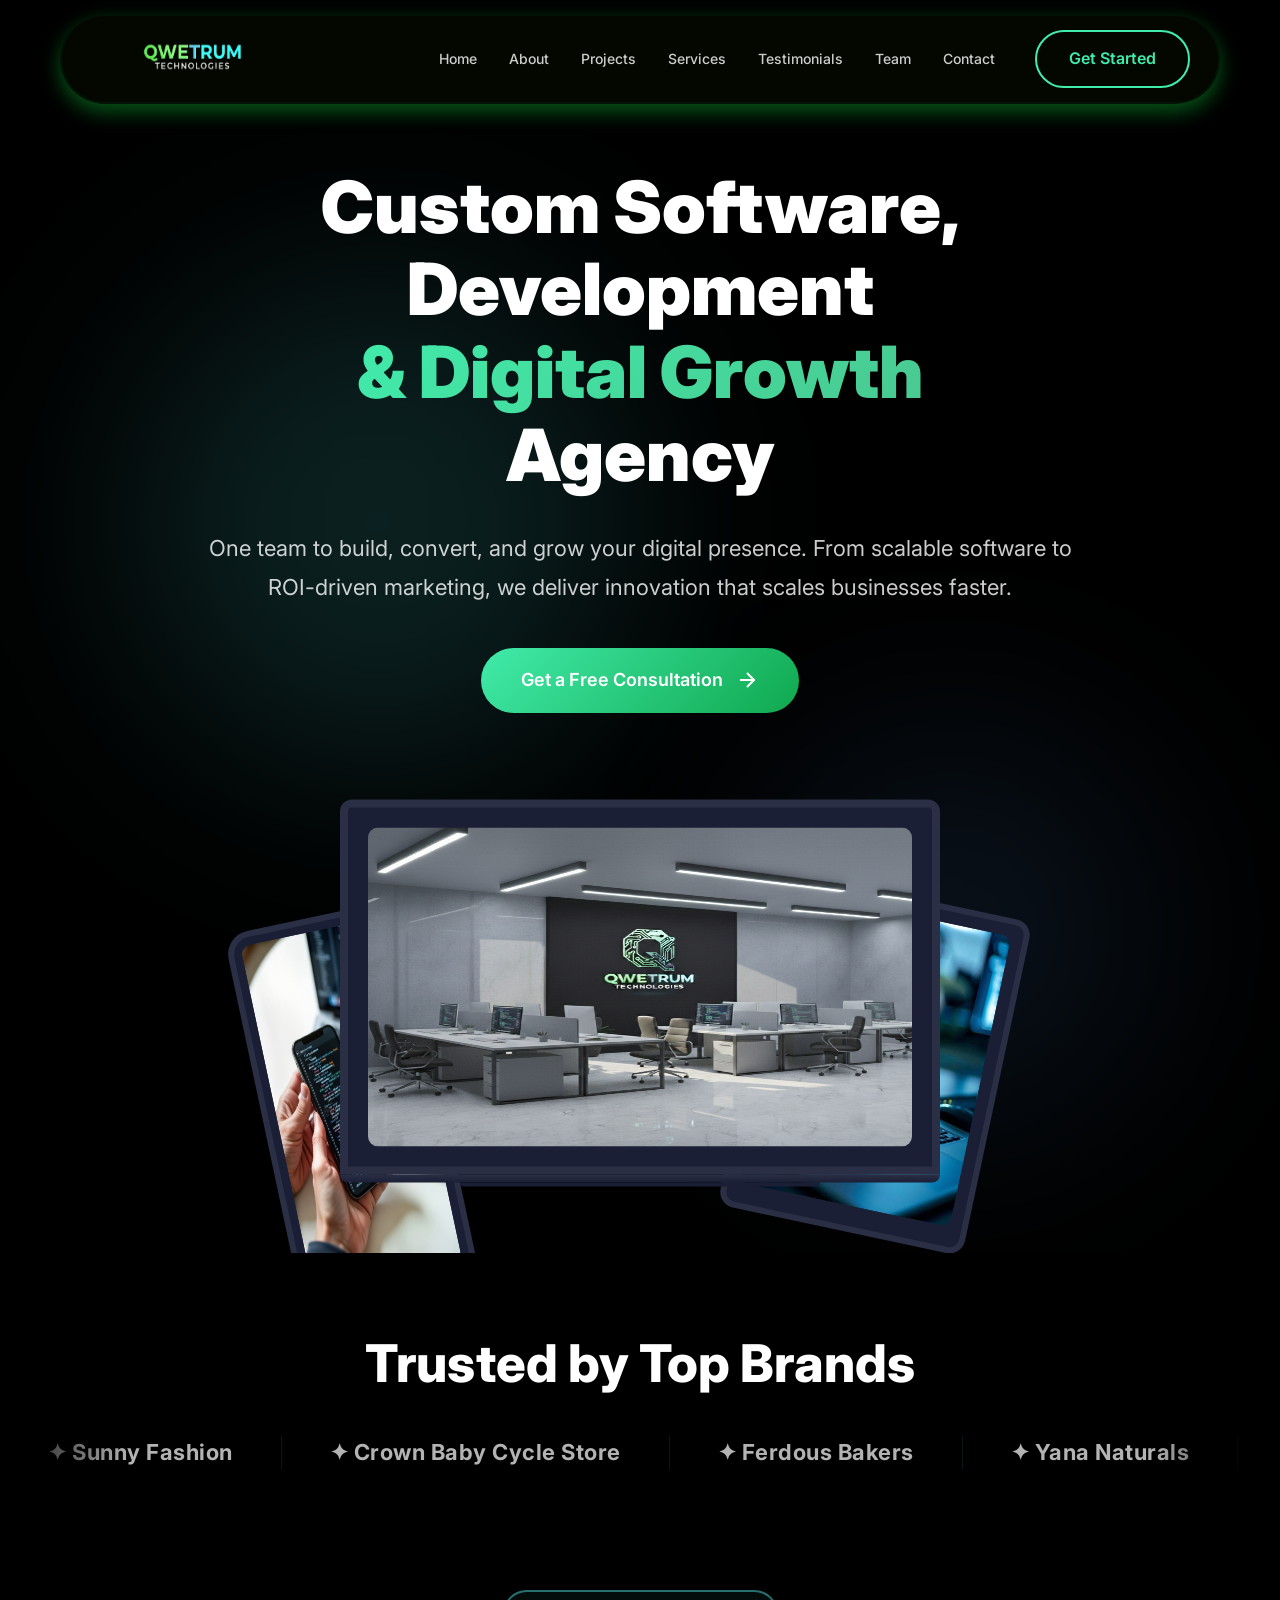
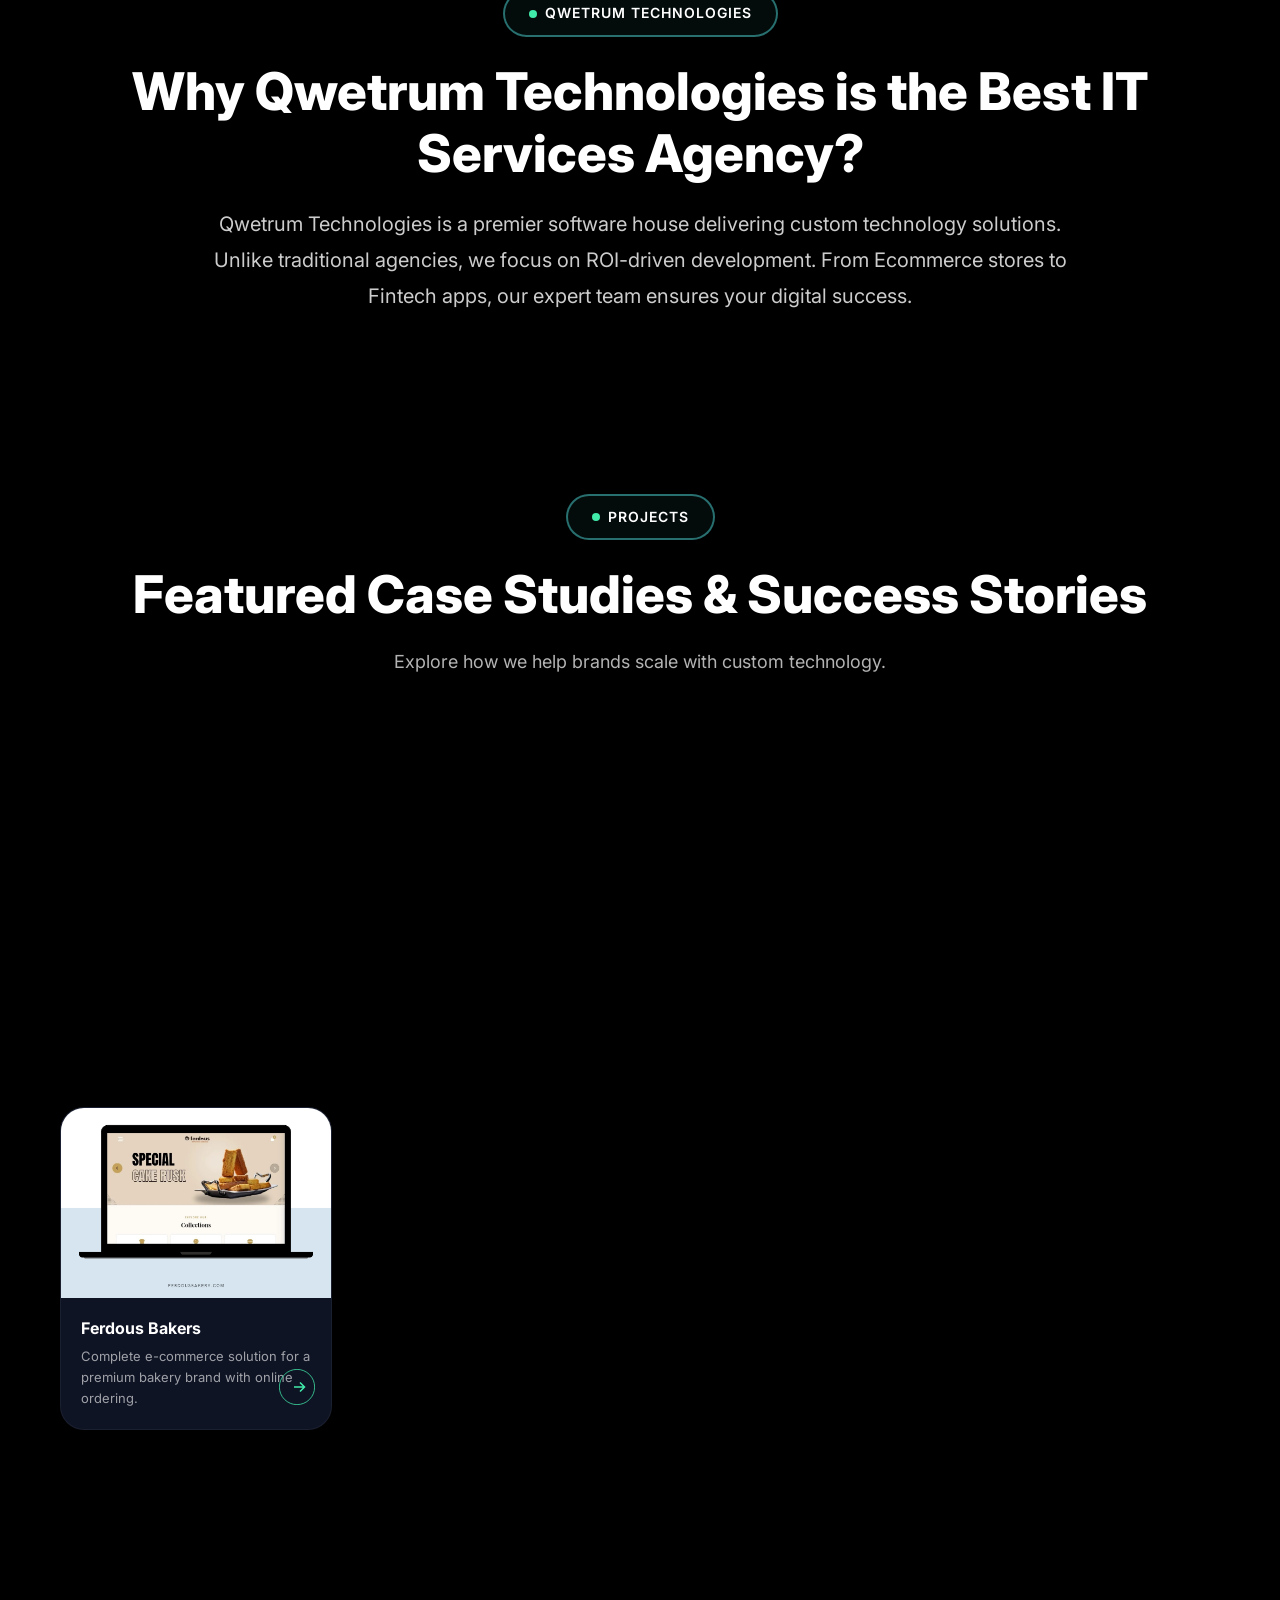
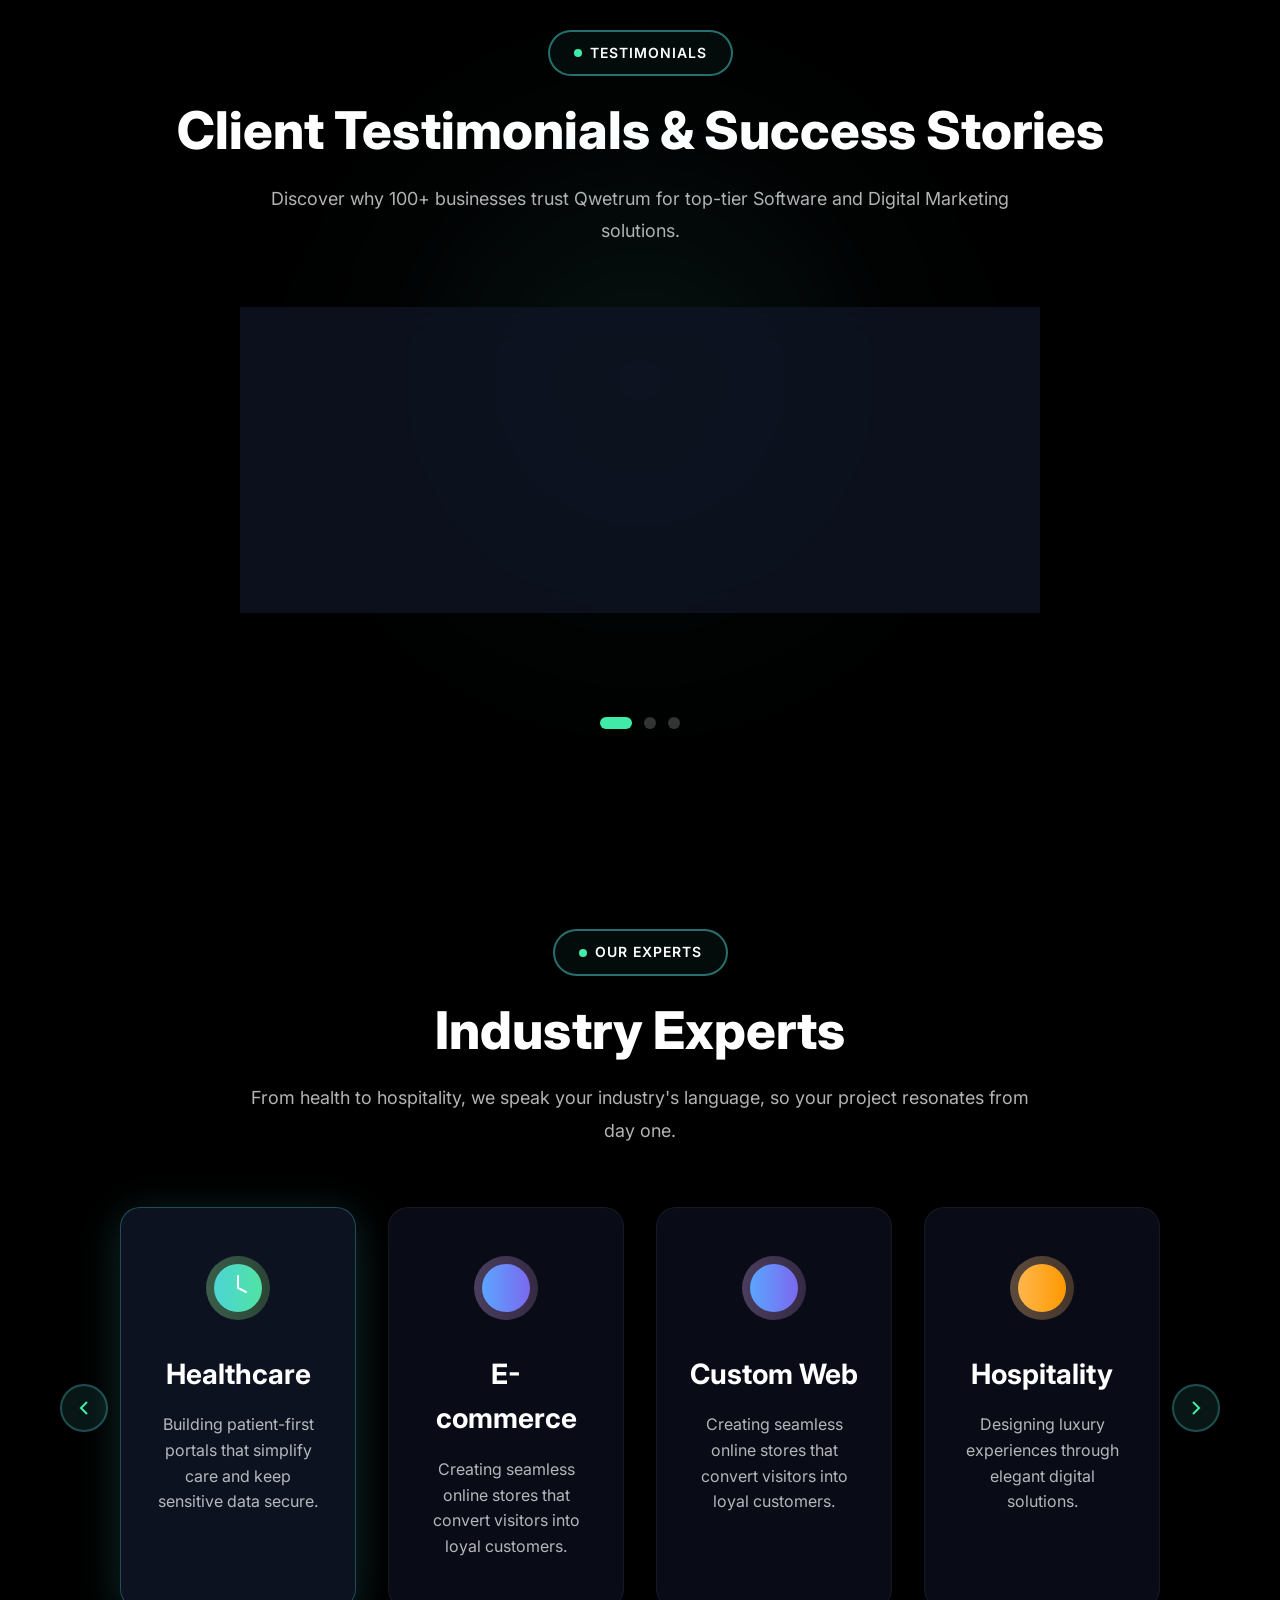
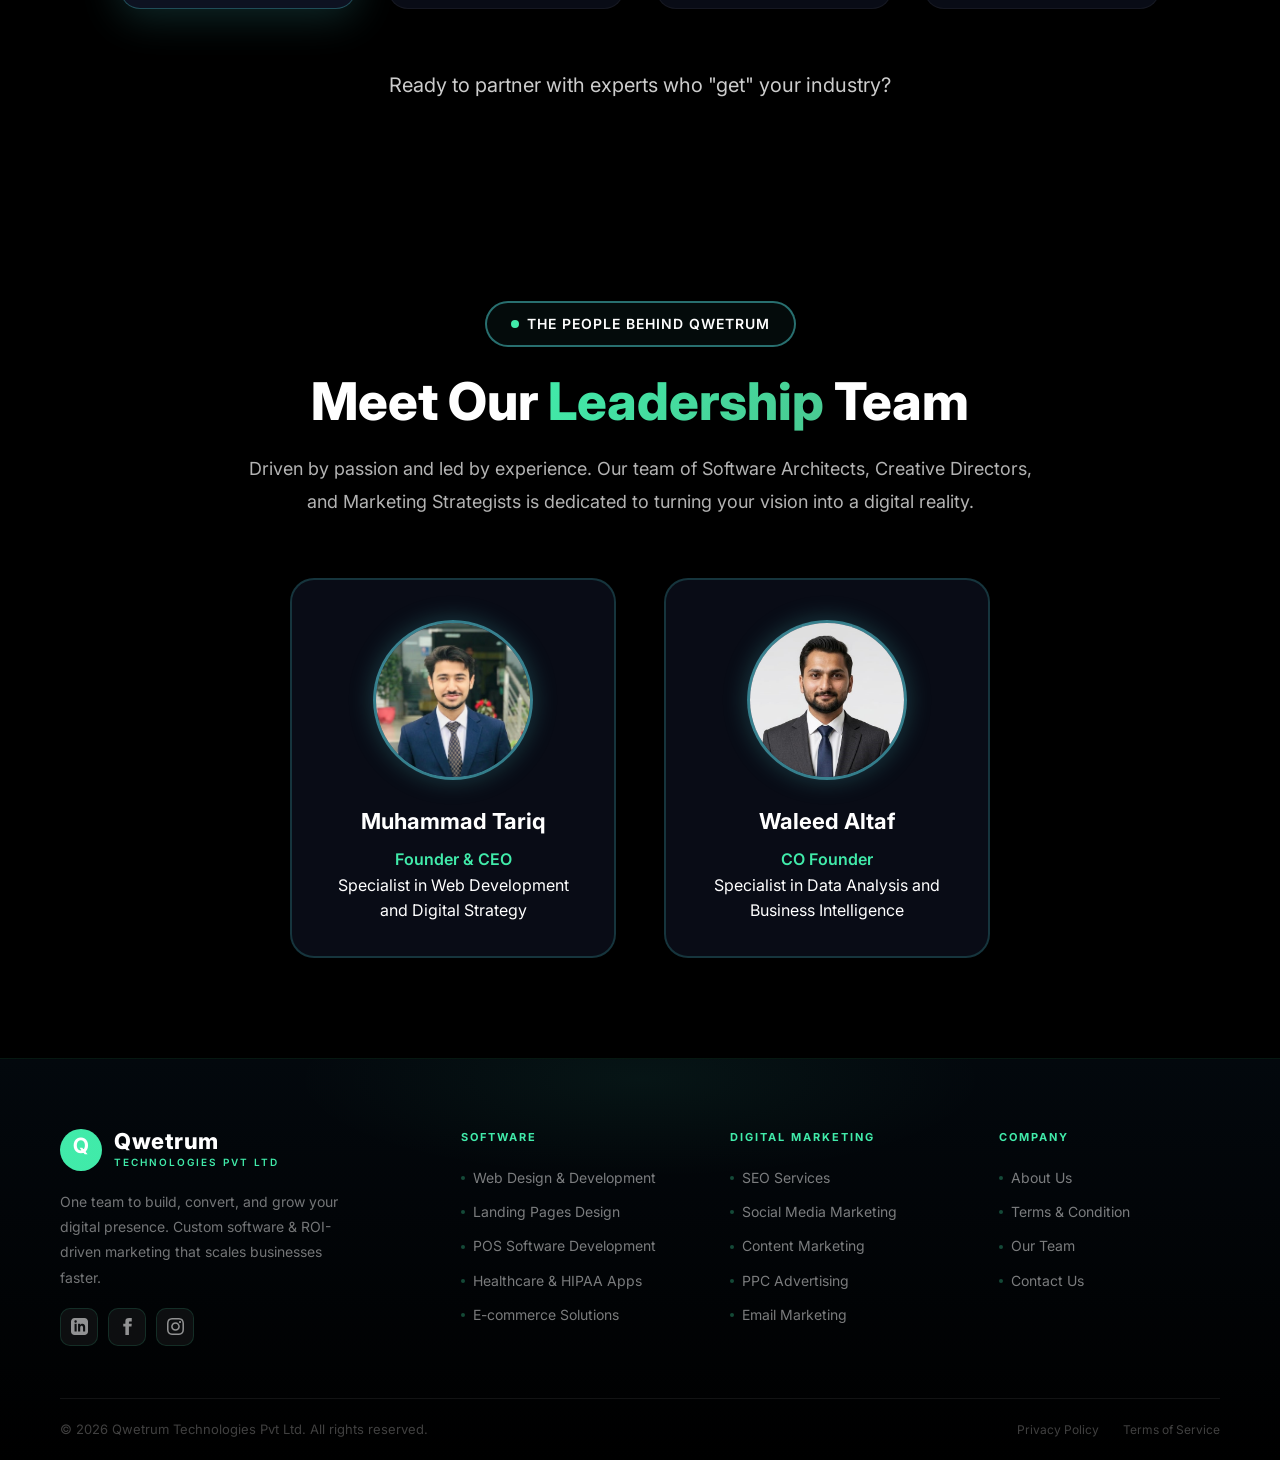
==== commit c19cc618: "Add files via upload" ====
--- a/index.html
+++ b/index.html
@@ -5,6 +5,57 @@
     <meta name="viewport" content="width=device-width, initial-scale=1.0, maximum-scale=1.0, user-scalable=no">
     <meta name="description" content="Qwetrum Technologies - Custom Software, Shopify & Digital Growth Agency. One team to build, convert, and grow your digital presence.">
     <title>Qwetrum Technologies - Custom Software, Development & Digital Growth Agency</title>
+    <meta name="google-site-verification" content="YU75v2NYxo3irM7U5_I1RBpz7YZiW0aC5c8IMz-9MGg" />
+    <!-- Primary Meta Tags for Top Ranking -->
+
+<meta name="title" content="Qwetrum Technologies | Best Web Development & Custom Software Agency">
+<meta name="description" content="Looking for an expert Web Developer or Custom Software? Qwetrum Technologies offers top-tier web development, Shopify stores, POS software, and SEO services.">
+<meta name="keywords" content="web development, web developer, website development company, custom software, POS software, hire web developer, Qwetrum Technologies, Tariq Qasim, web developer in Pakistan, ecommerce website, software house">
+<meta name="author" content="Qwetrum Technologies">
+<link rel="canonical" href="https://www.qwetrumtechnologies.tech/">
+
+<!-- Open Graph / Facebook / LinkedIn -->
+<meta property="og:type" content="website">
+<meta property="og:url" content="https://www.qwetrumtechnologies.tech/">
+<meta property="og:title" content="Expert Web Development & Software Agency | Qwetrum">
+<meta property="og:description" content="Transform your business with Qwetrum Technologies. We build custom websites, e-commerce stores, and software solutions.">
+<meta property="og:image" content="https://www.qwetrumtechnologies.tech/Assests/logo.png">
+
+<!-- Google Rich Snippet (Local IT Agency Schema) - Yeh search mein bada card show karta hai -->
+<script type="application/ld+json">
+{
+  "@context": "https://schema.org",
+  "@type": "ITUtility",
+  "name": "Qwetrum Technologies",
+  "url": "https://www.qwetrumtechnologies.tech/",
+  "logo": "https://www.qwetrumtechnologies.tech/Assests/logo.png",
+  "description": "Premium IT agency specializing in Web Development, Custom Software, POS Systems, and Digital Marketing.",
+  "founder": {
+    "@type": "Person",
+    "name": "Muhammad Tariq Qasim"
+  },
+  "Co founder": {
+    "@type": "Person",
+    "name": "Waleed Altaf"
+  },
+  "address": {
+    "@type": "PostalAddress",
+    "addressLocality": "Lahore",
+    "addressCountry": "Pakistan"
+  },
+  "contactPoint": {
+    "@type": "ContactPoint",
+    "telephone": "+92-325-3209977",
+    "contactType": "customer service",
+    "availableLanguage": ["English", "Urdu"]
+  },
+  "sameAs":[
+    "https://www.linkedin.com/company/qwetrum-technologies/",
+    "https://www.facebook.com/share/18fjqTEg9R/",
+    "https://www.instagram.com/qwetrumtechnologies"
+  ]
+}
+</script>
     <link rel="stylesheet" href="styles.css">
     <link rel="preconnect" href="https://fonts.googleapis.com">
     <link rel="preconnect" href="https://fonts.gstatic.com" crossorigin>
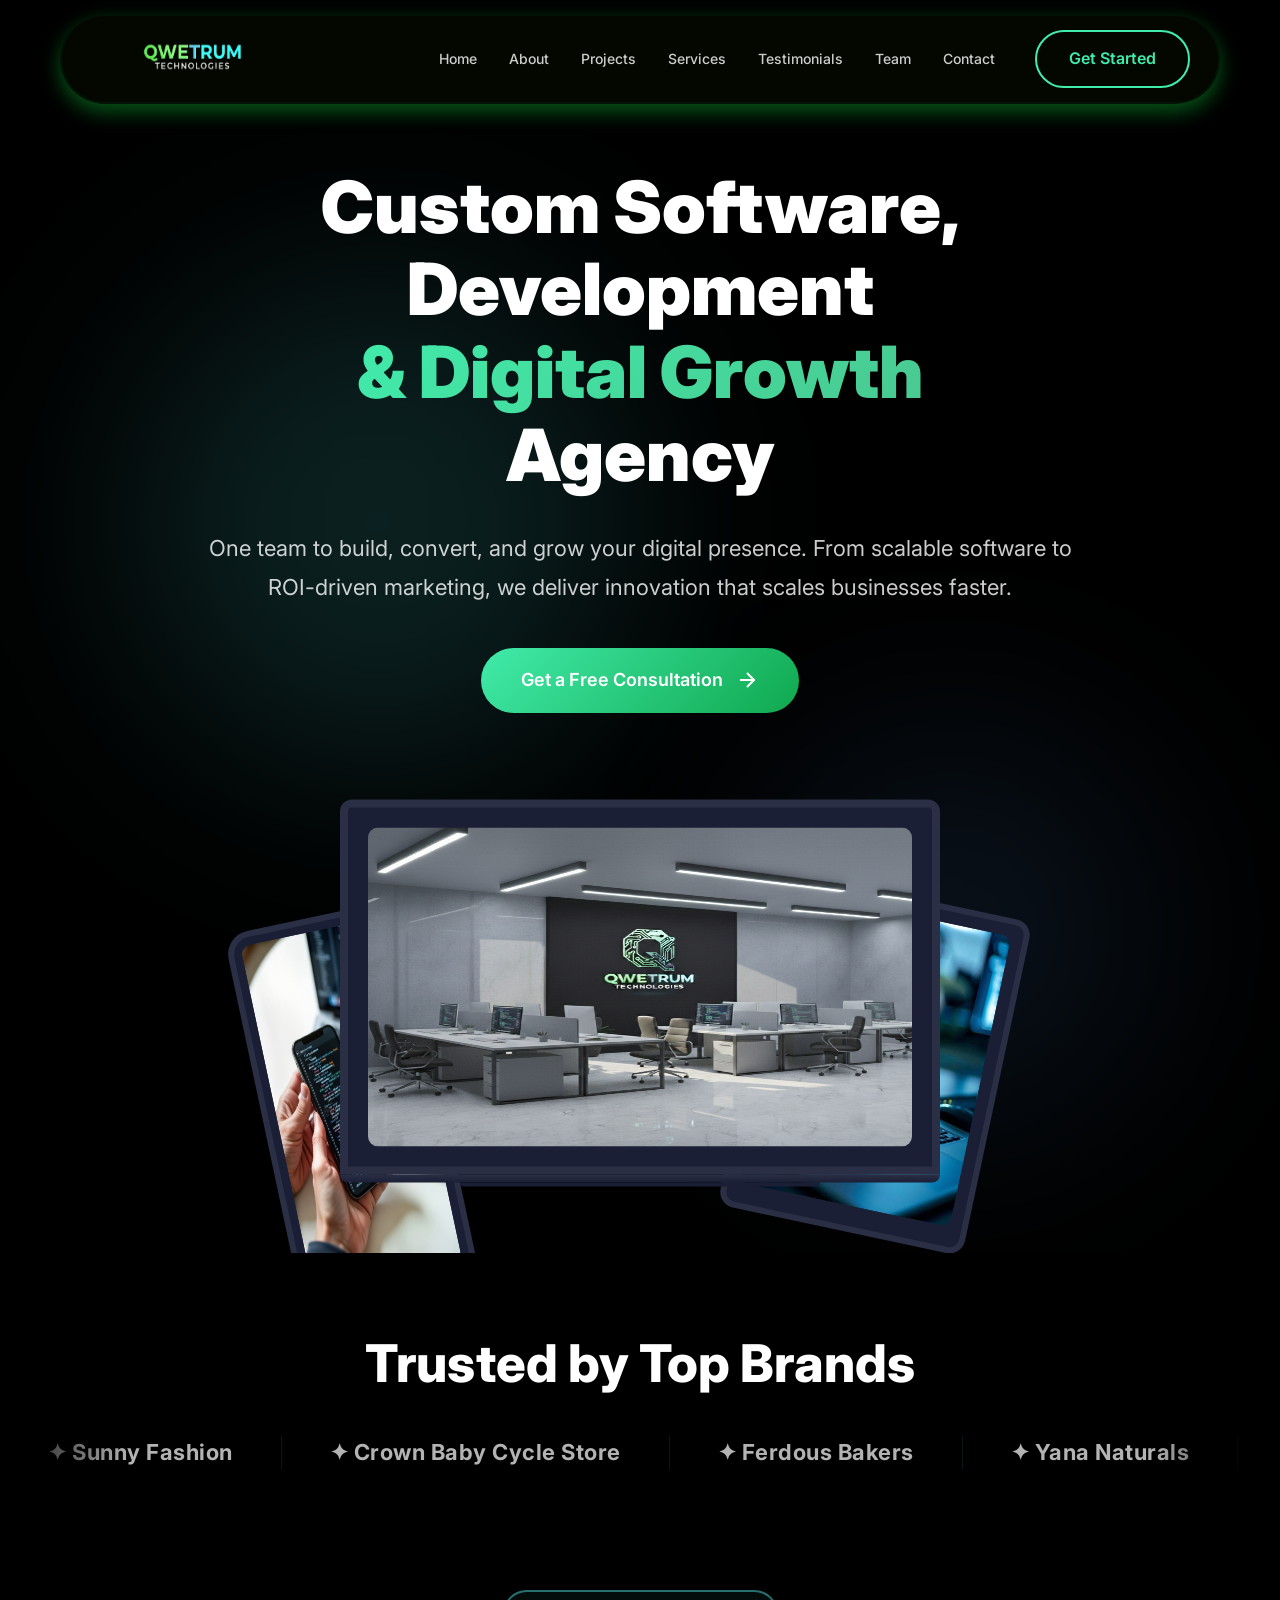
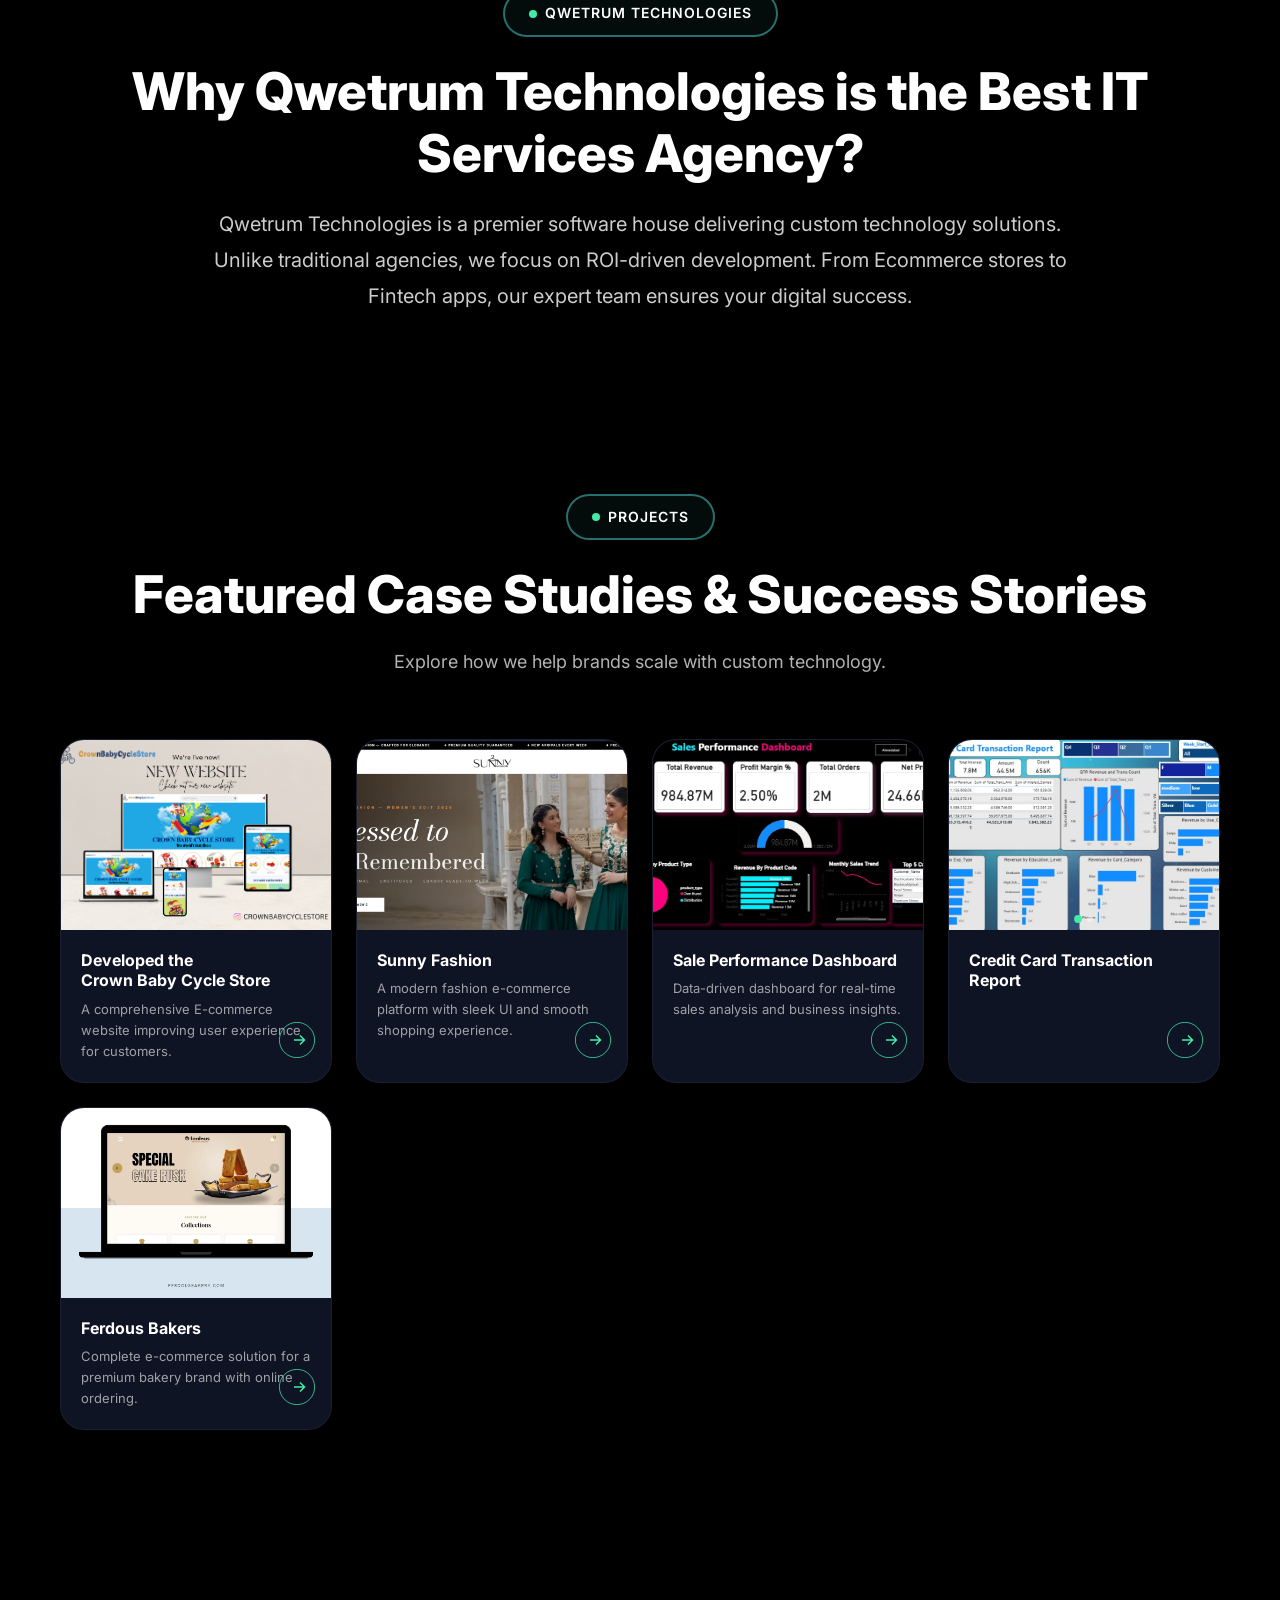
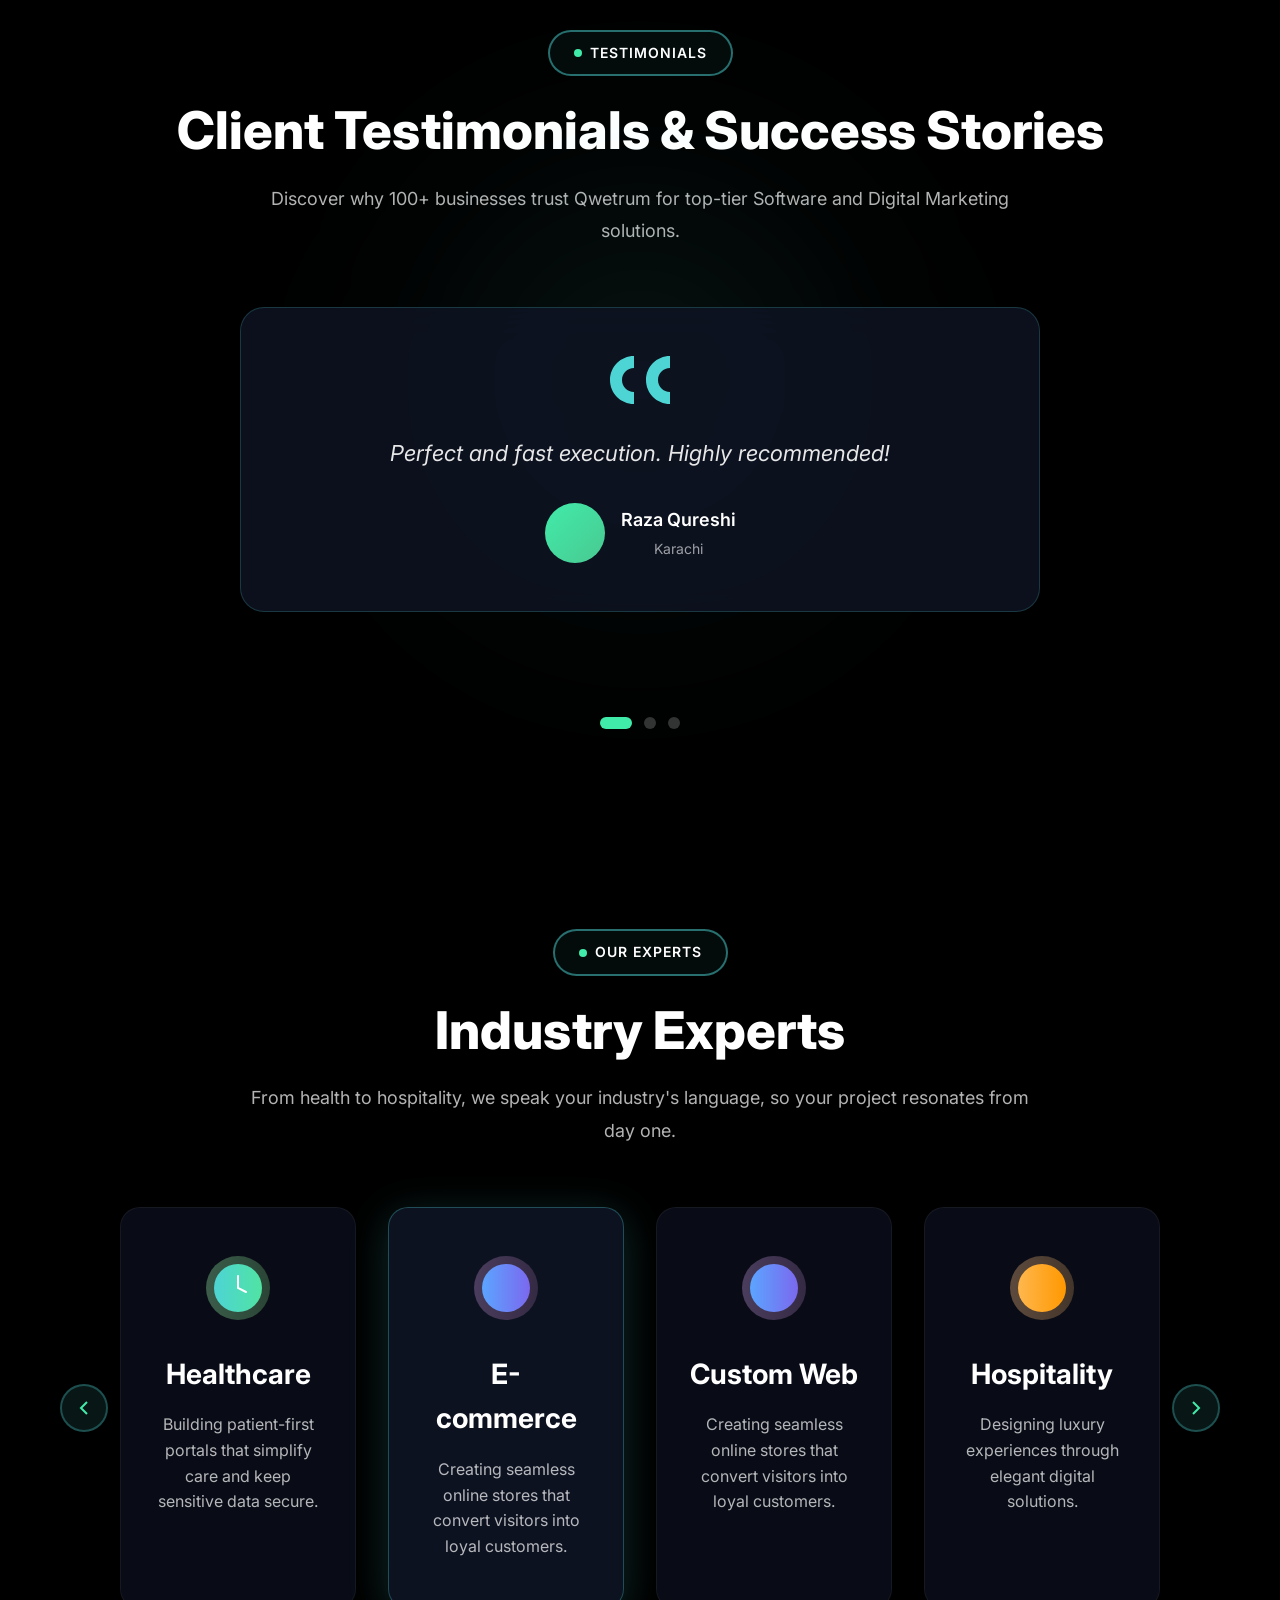
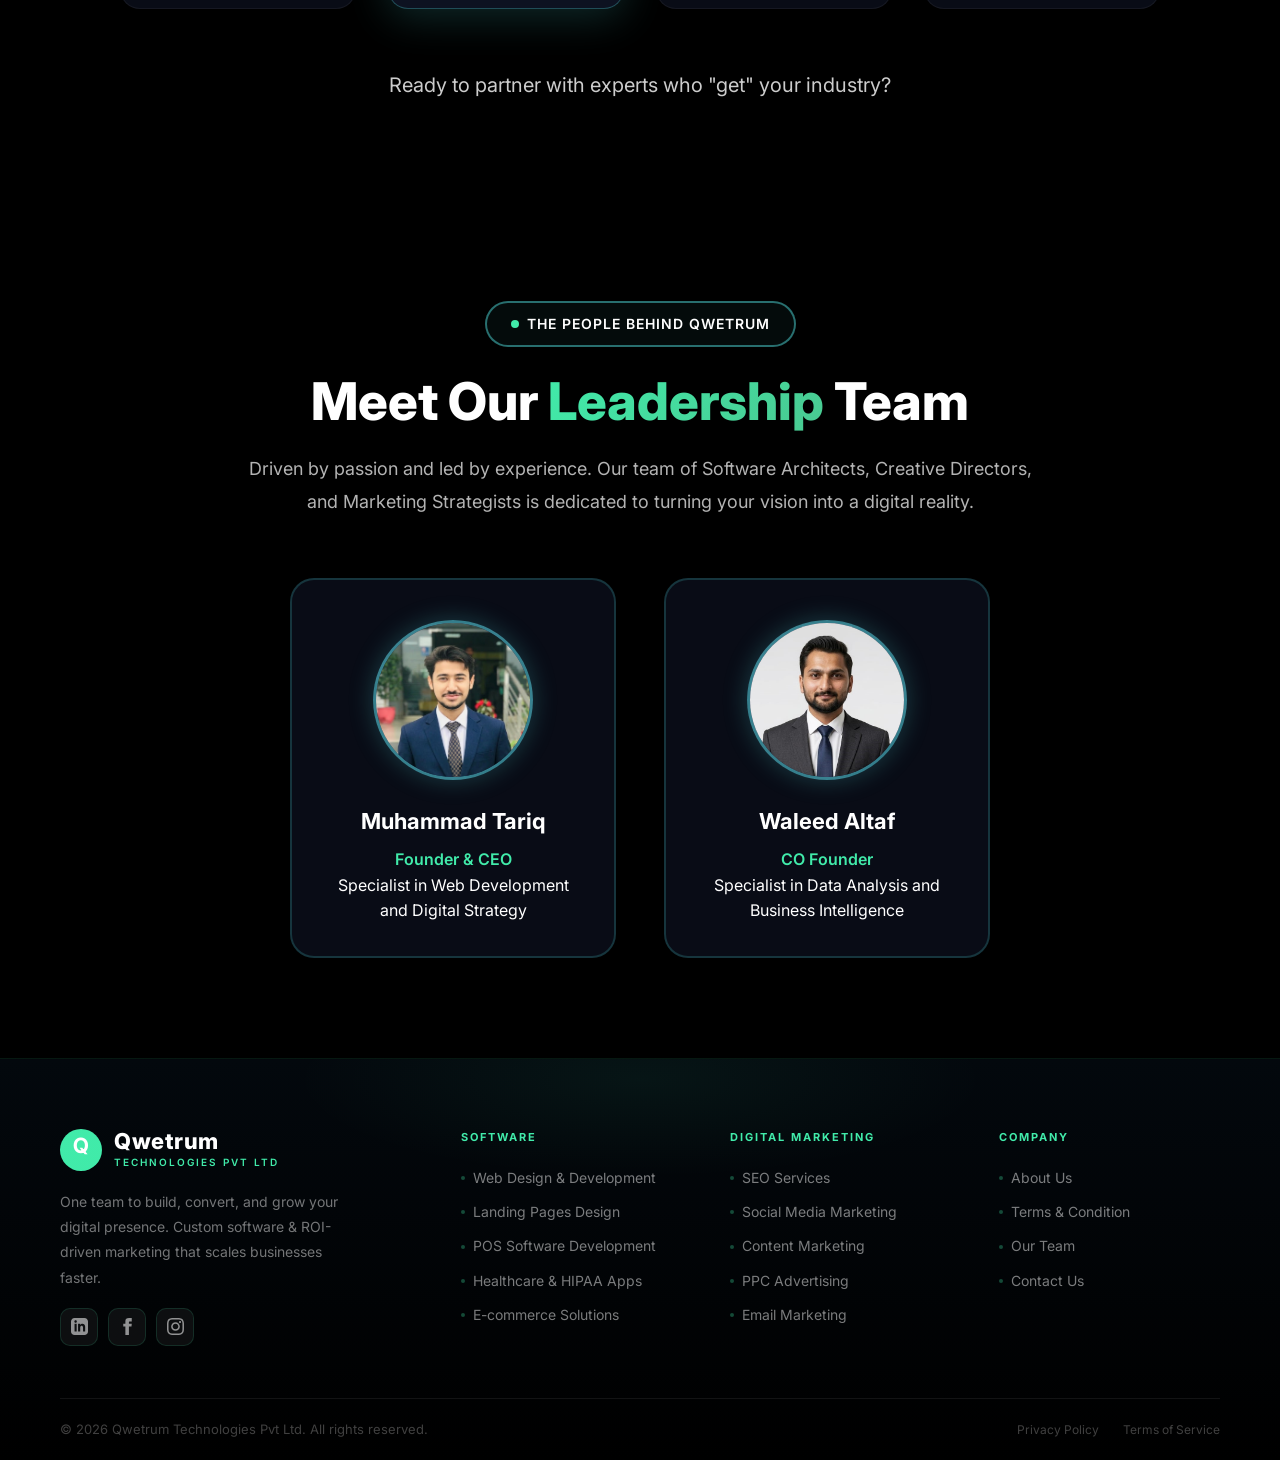
==== commit 6d042aac: "Add files via upload" ====
--- a/index.html
+++ b/index.html
@@ -684,7 +684,7 @@
     <script src="script.js"></script>
     <script>
         // ── Google Apps Script Contact Form Handler ──
-        const APPS_SCRIPT_URL = "YOUR_GOOGLE_APPS_SCRIPT_URL"; // ← Paste your deployed URL here
+        const APPS_SCRIPT_URL = "https://script.google.com/macros/s/AKfycbwf1ucMqrEkfTjlPyvCbIugn8BCzMmo9FciP3sgvM87hF_ZQpSKM0KMBCedcqA5PpuarQ/exec"; // ← Paste your deployed URL here
 
         document.addEventListener('DOMContentLoaded', () => {
             document.querySelectorAll('#qwetrum-contact-form').forEach(form => {
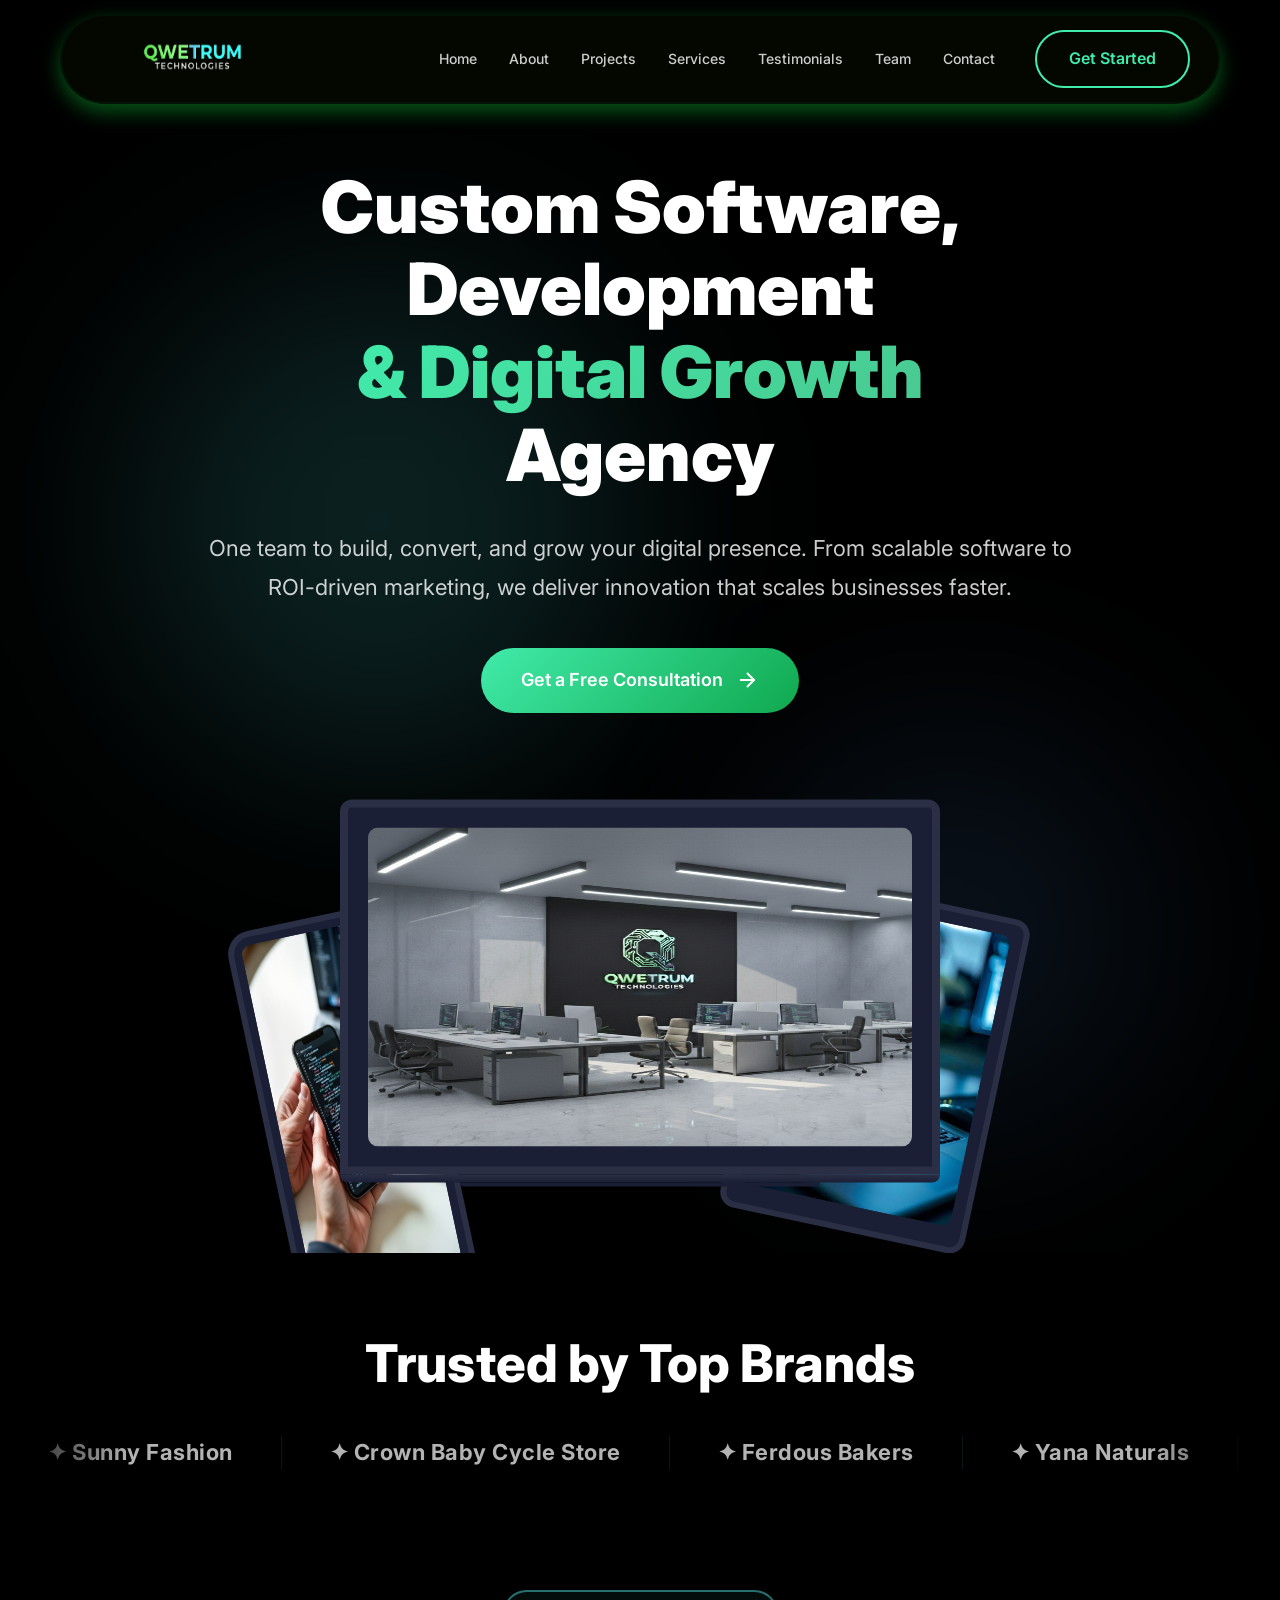
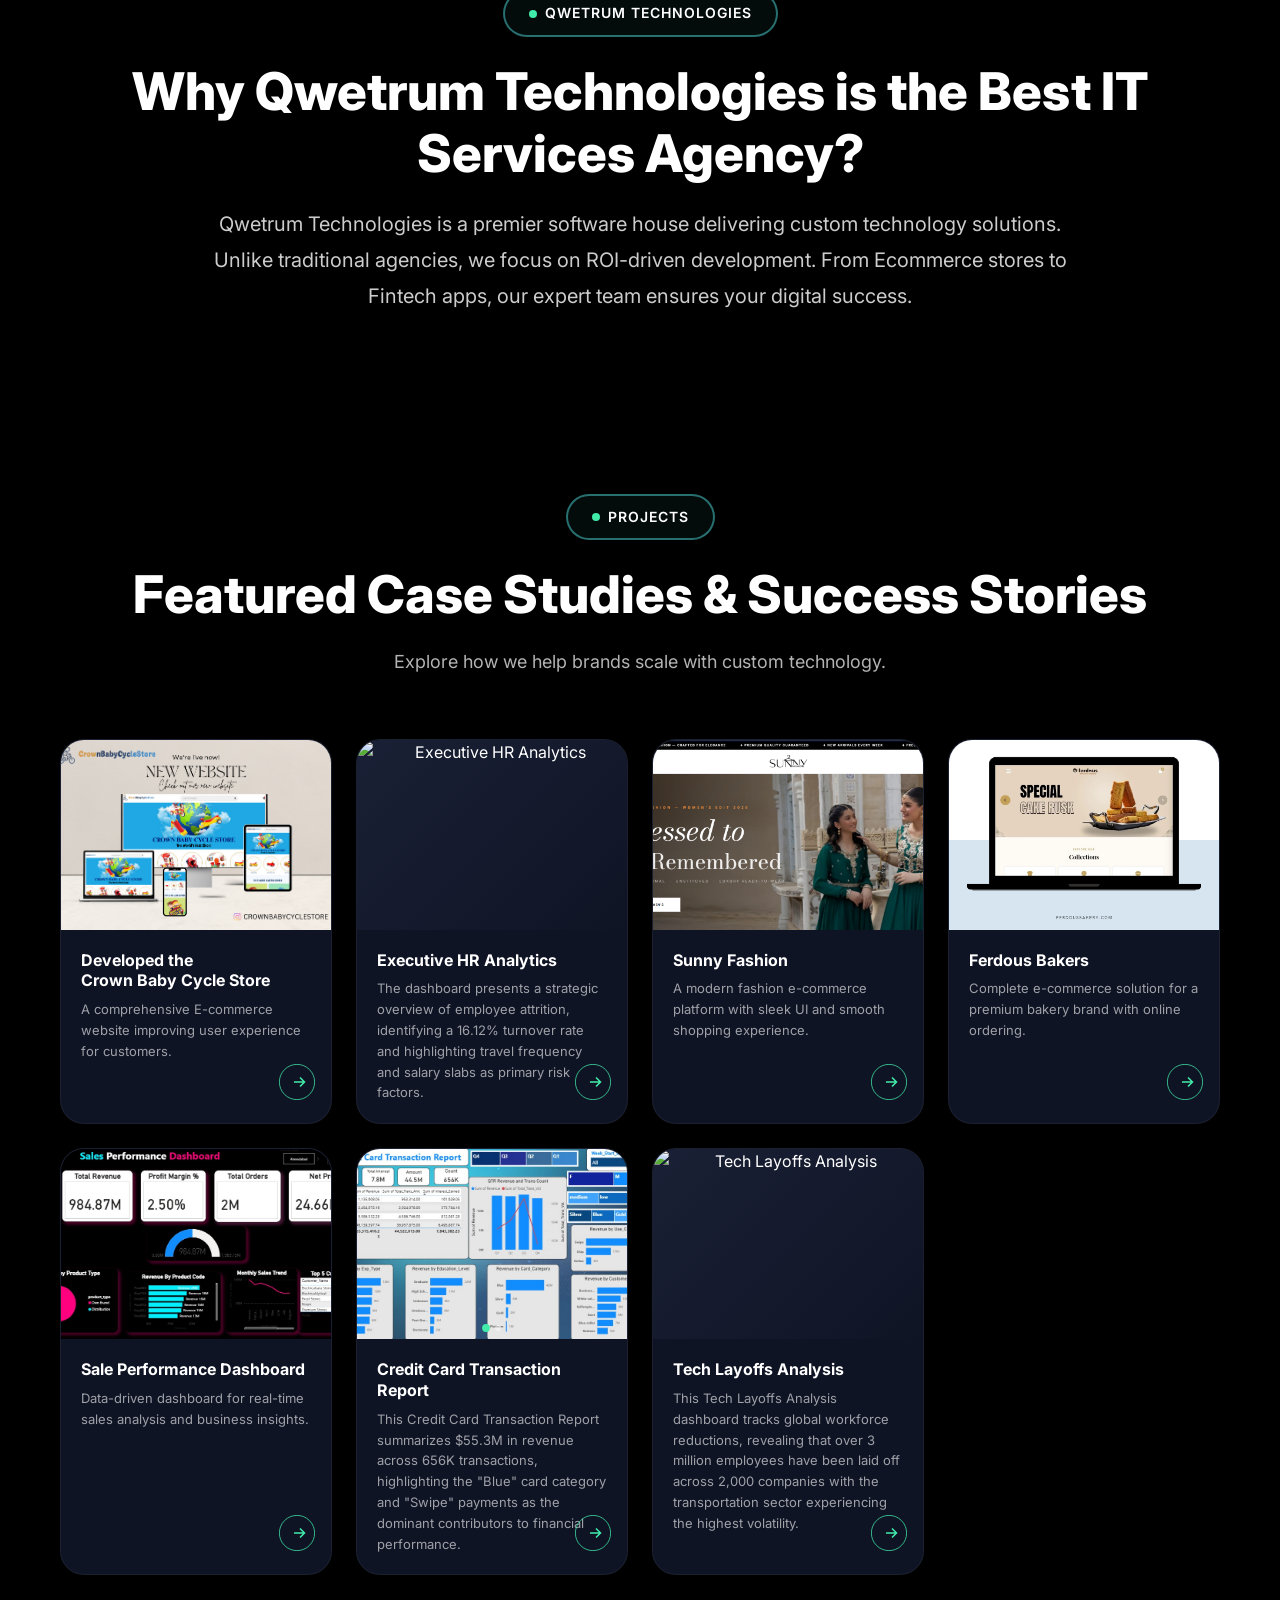
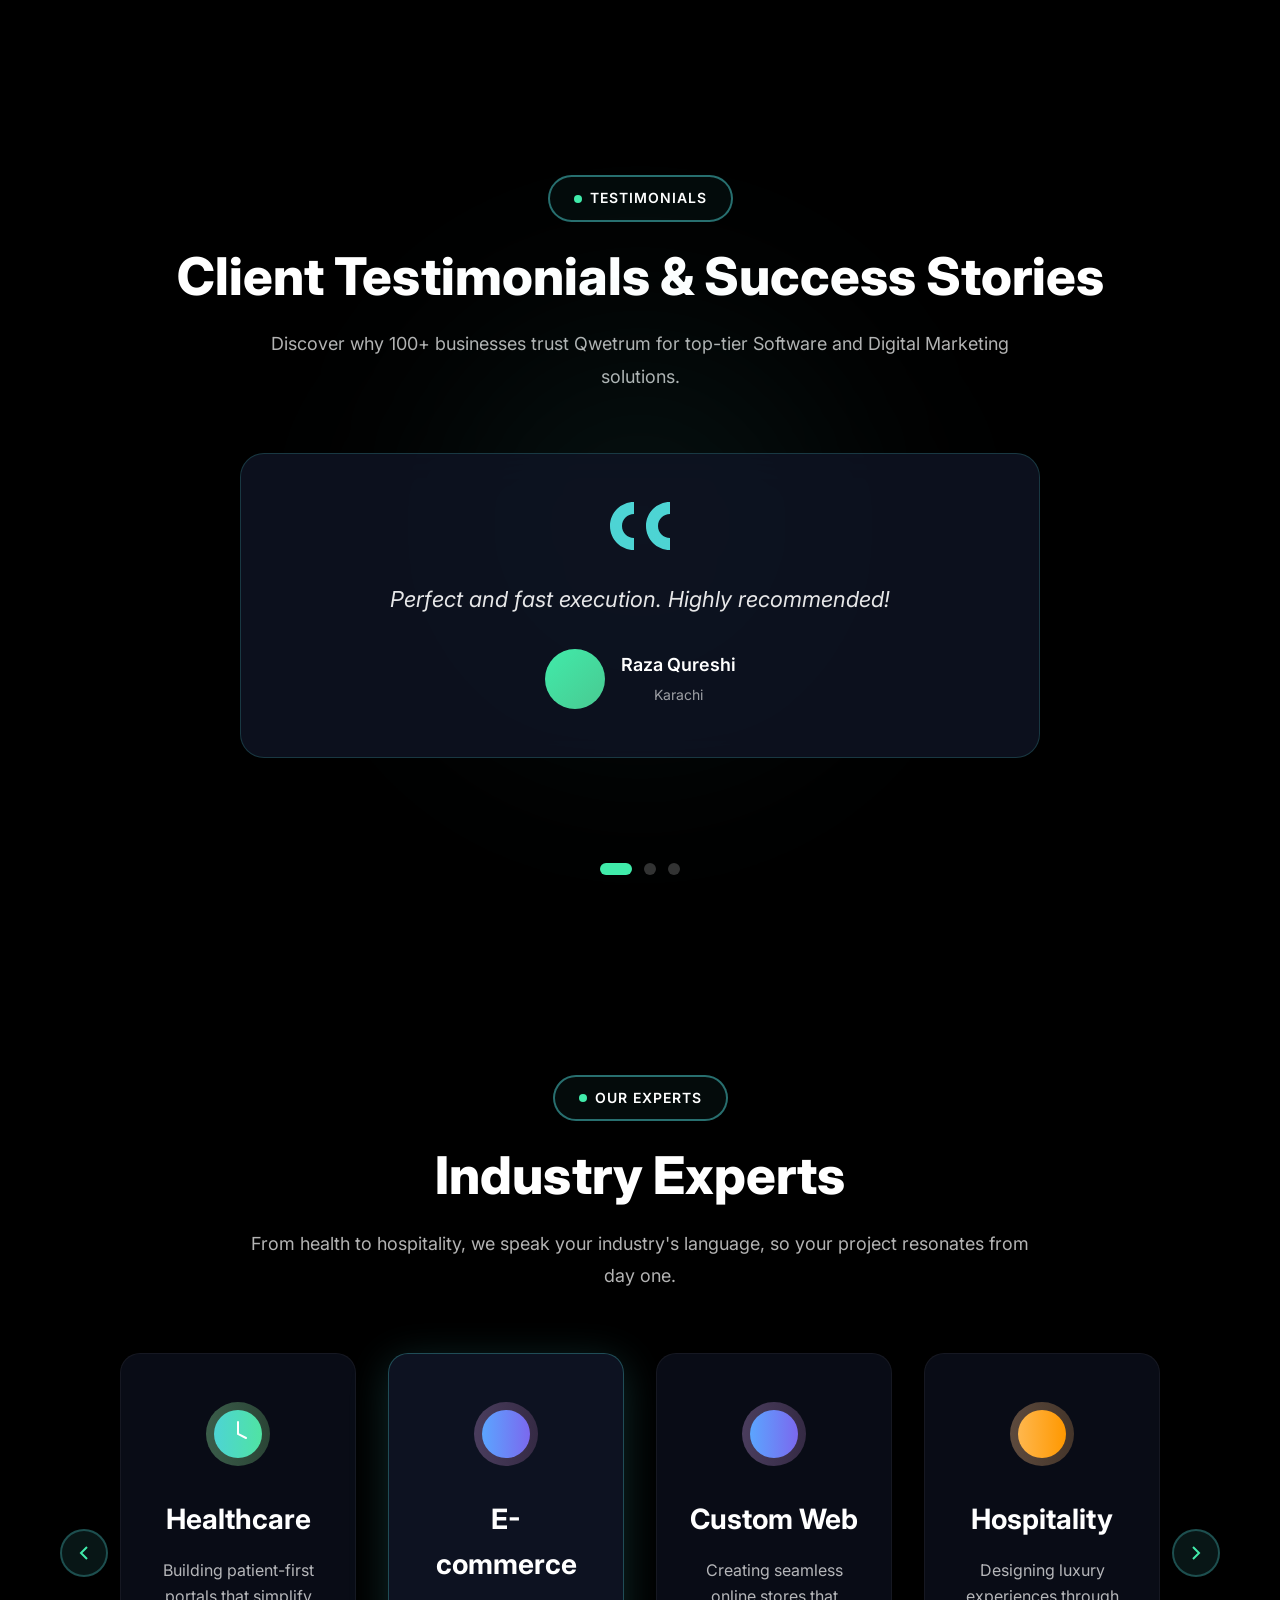
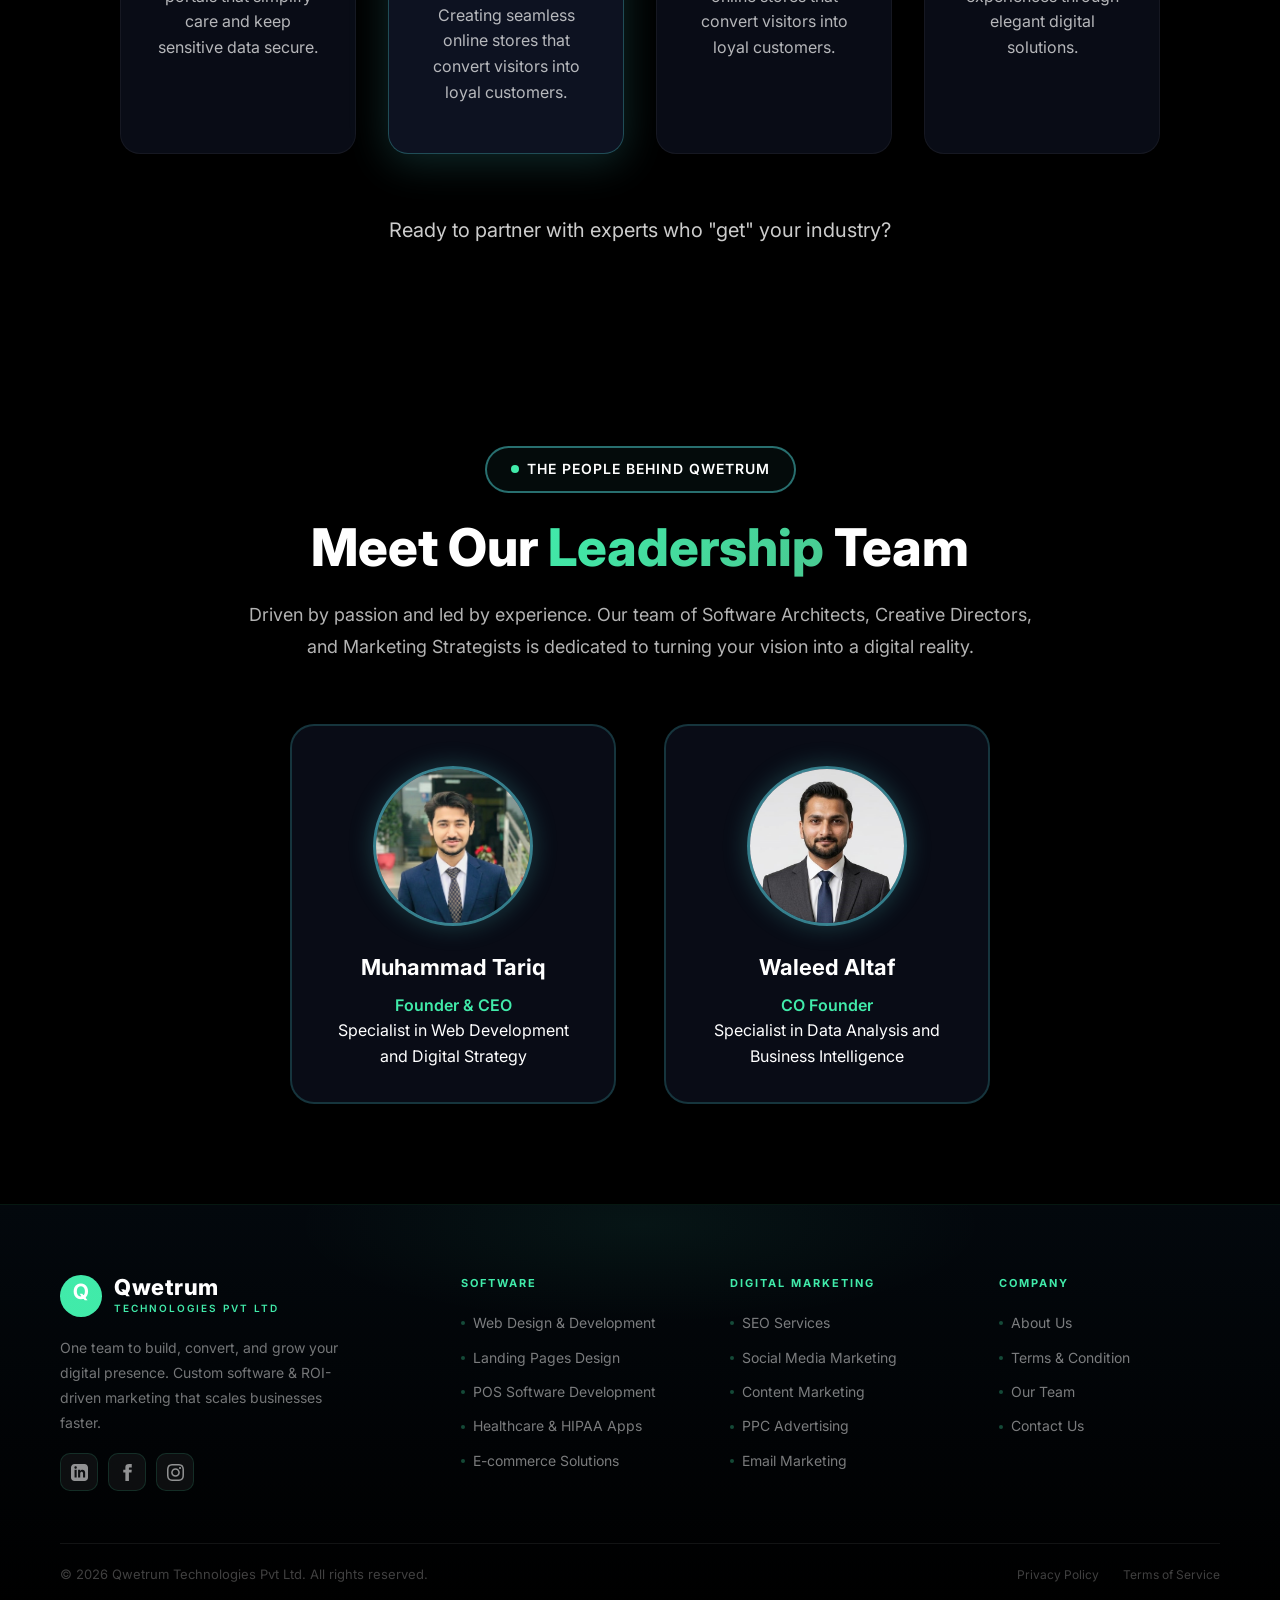
==== commit b629490e: "Add files via upload" ====
--- a/index.html
+++ b/index.html
@@ -216,6 +216,27 @@
                     </div>
                 </div>
 
+                <div class="project-card">
+                    <div class="project-card__image">
+                        <div class="img-slider" data-current="0">
+                            <div class="img-slider__track">
+                                <img src="Assests/HR.jpeg" alt="Executive HR Analytics">
+                            </div>
+                            <!-- No arrows/dots for single image -->
+                        </div>
+                    </div>
+                    <div class="project-card__content">
+                        <h3>Executive HR Analytics</h3>
+                        <p class="project-description">The dashboard presents a strategic overview of employee attrition, identifying a 16.12% turnover rate and highlighting travel frequency and salary slabs as primary risk factors.</p>
+                        <a href="https://github.com/Waleed-Altaf/HR-Analytics_DashboardPowerBI" class="btn-arrow">
+                            <svg width="48" height="48" viewBox="0 0 48 48" fill="none">
+                                <circle cx="24" cy="24" r="23.5" stroke="currentColor"/>
+                                <path d="M20 24h14M28 18l6 6-6 6" stroke="currentColor" stroke-width="2"/>
+                            </svg>
+                        </a>
+                    </div>
+                </div>
+                
                 <!-- Project 2 - Sunny Fashion (2 images) -->
                 <div class="project-card">
                     <div class="project-card__image">
@@ -239,6 +260,29 @@
                     </div>
                 </div>
 
+                <!-- Project 4 - Ferdous Bakers (2 images) -->
+                <div class="project-card">
+                    <div class="project-card__image">
+                        <div class="img-slider" data-current="0">
+                            <div class="img-slider__track">
+                                <img src="Assests/New Website Blue Mockup Instagram - Laptop_20260301_115902_0000.png" alt="Ferdous Bakers - View 1">
+                                
+                            </div>
+                            
+                        </div>
+                    </div>
+                    <div class="project-card__content">
+                        <h3>Ferdous Bakers</h3>
+                        <p class="project-description">Complete e-commerce solution for a premium bakery brand with online ordering.</p>
+                        <a href="www.ferdousbakery.com" class="btn-arrow">
+                            <svg width="48" height="48" viewBox="0 0 48 48" fill="none">
+                                <circle cx="24" cy="24" r="23.5" stroke="currentColor"/>
+                                <path d="M20 24h14M28 18l6 6-6 6" stroke="currentColor" stroke-width="2"/>
+                            </svg>
+                        </a>
+                    </div>
+                </div>
+
                 <!-- Project 3 - Sale Dashboard (single image) -->
                 <div class="project-card">
                     <div class="project-card__image">
@@ -261,7 +305,6 @@
                     </div>
                 </div>
                 
-                <!-- Project 2 - Sunny Fashion (2 images) -->
                 <div class="project-card">
                     <div class="project-card__image">
                         <div class="img-slider" data-current="0">
@@ -283,6 +326,7 @@
                     </div>
                     <div class="project-card__content">
                         <h3>Credit Card Transaction Report</h3>
+                        <p class="project-description">This Credit Card Transaction Report summarizes $55.3M in revenue across 656K transactions, highlighting the "Blue" card category and "Swipe" payments as the dominant contributors to financial performance.</p>
                         <a href="https://github.com/Waleed-Altaf/credit-_card_financial_dashboard" class="btn-arrow">
                             <svg width="48" height="48" viewBox="0 0 48 48" fill="none">
                                 <circle cx="24" cy="24" r="23.5" stroke="currentColor"/>
@@ -292,21 +336,21 @@
                     </div>
                 </div>
 
-                <!-- Project 4 - Ferdous Bakers (2 images) -->
+                
+
                 <div class="project-card">
                     <div class="project-card__image">
                         <div class="img-slider" data-current="0">
                             <div class="img-slider__track">
-                                <img src="Assests/New Website Blue Mockup Instagram - Laptop_20260301_115902_0000.png" alt="Ferdous Bakers - View 1">
-                                
+                                <img src="Assests/TechLayoff.jpeg" alt="Tech Layoffs Analysis">
                             </div>
-                            
+                            <!-- No arrows/dots for single image -->
                         </div>
                     </div>
                     <div class="project-card__content">
-                        <h3>Ferdous Bakers</h3>
-                        <p class="project-description">Complete e-commerce solution for a premium bakery brand with online ordering.</p>
-                        <a href="www.ferdousbakery.com" class="btn-arrow">
+                        <h3>Tech Layoffs Analysis</h3>
+                        <p class="project-description">This Tech Layoffs Analysis dashboard tracks global workforce reductions, revealing that over 3 million employees have been laid off across 2,000 companies with the transportation sector experiencing the highest volatility.</p>
+                        <a href="https://github.com/Waleed-Altaf/Tech-Layoffs-Analysis-SQL-PowerBI" class="btn-arrow">
                             <svg width="48" height="48" viewBox="0 0 48 48" fill="none">
                                 <circle cx="24" cy="24" r="23.5" stroke="currentColor"/>
                                 <path d="M20 24h14M28 18l6 6-6 6" stroke="currentColor" stroke-width="2"/>
@@ -314,7 +358,6 @@
                         </a>
                     </div>
                 </div>
-
             </div>
         </div>
     </section>
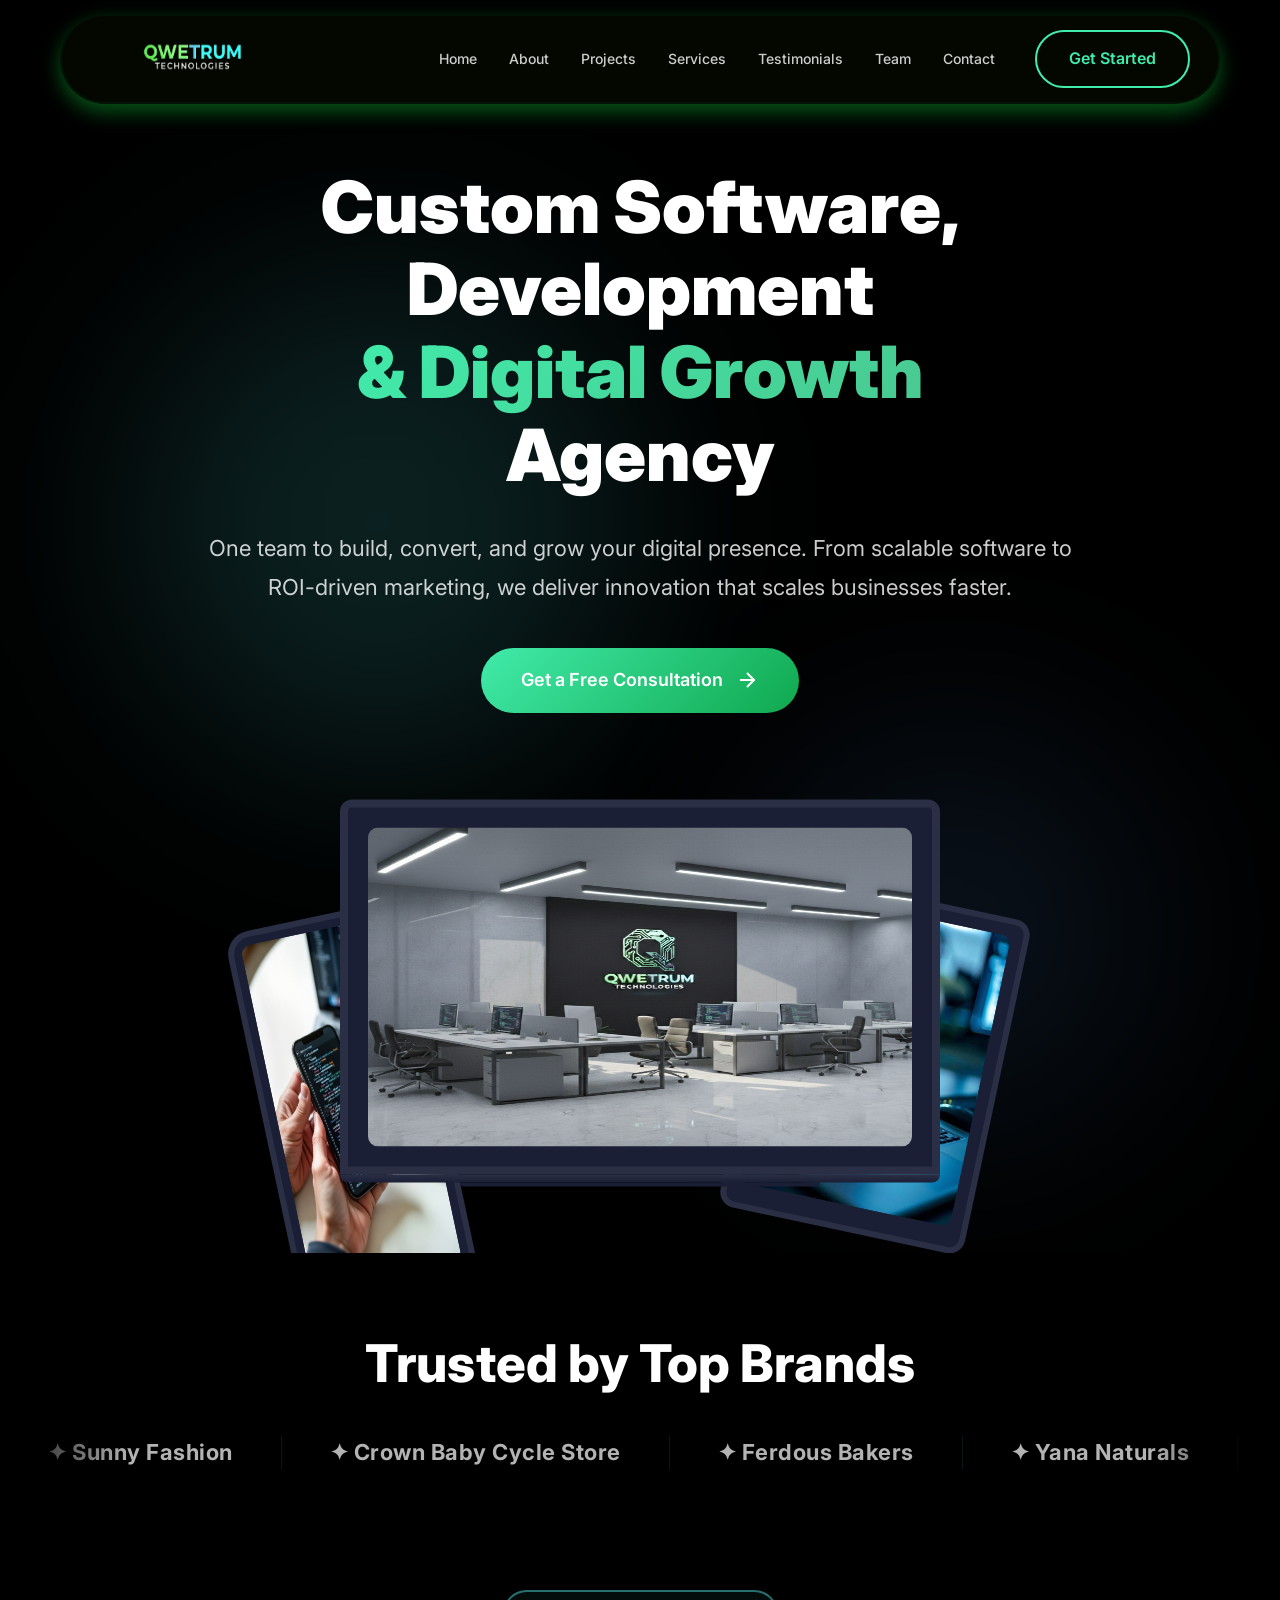
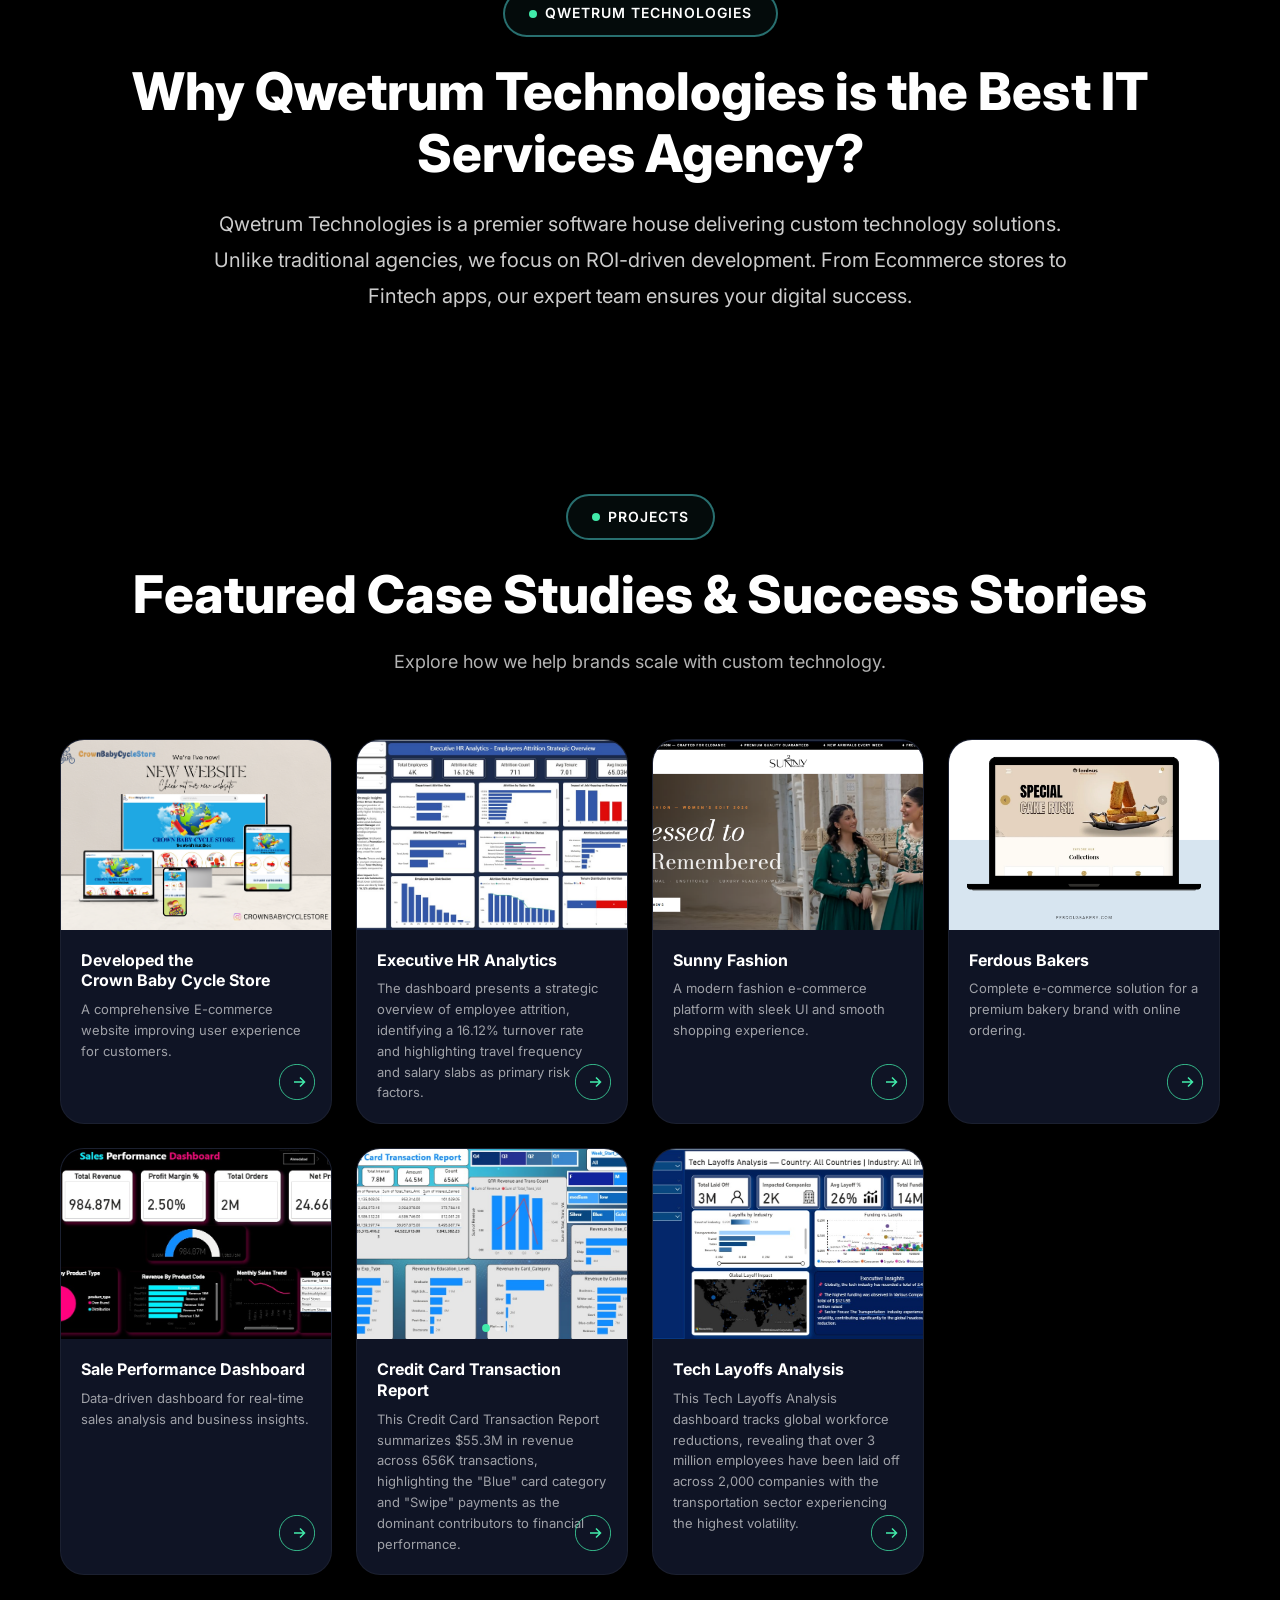
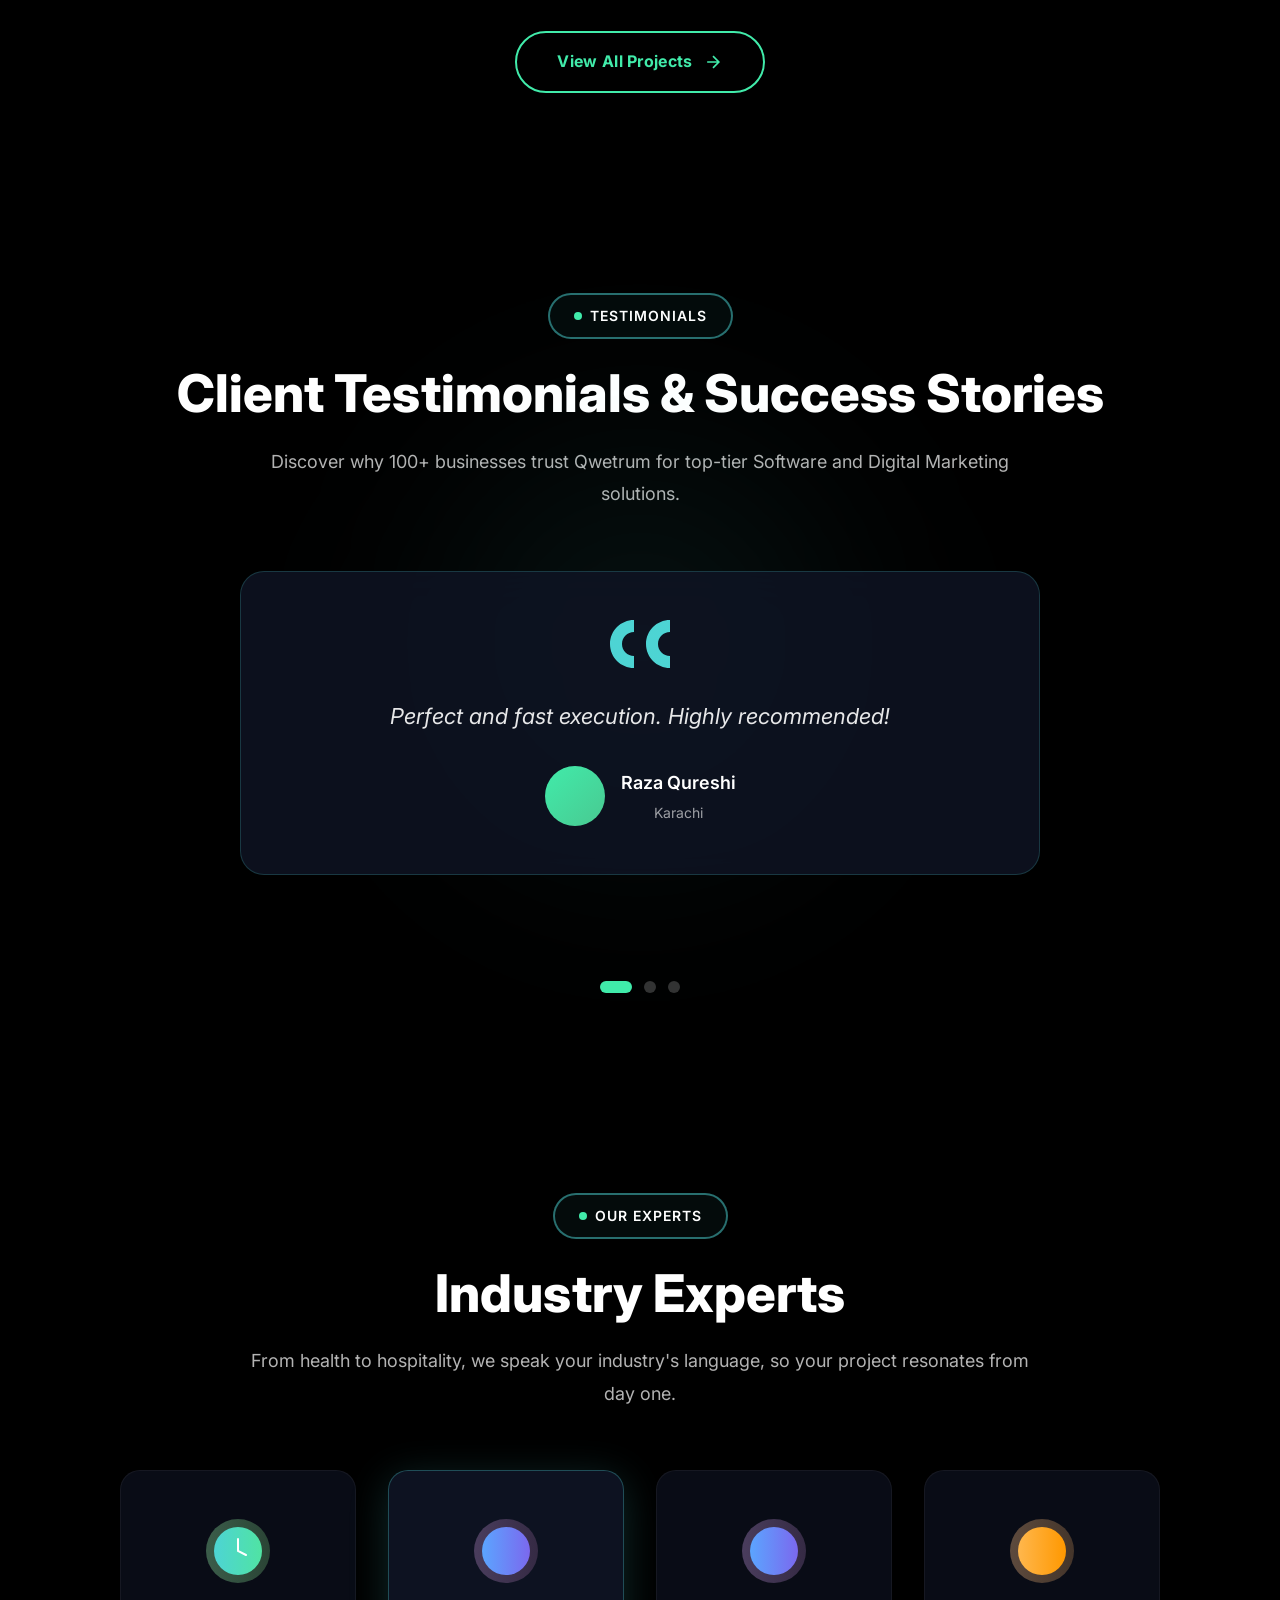
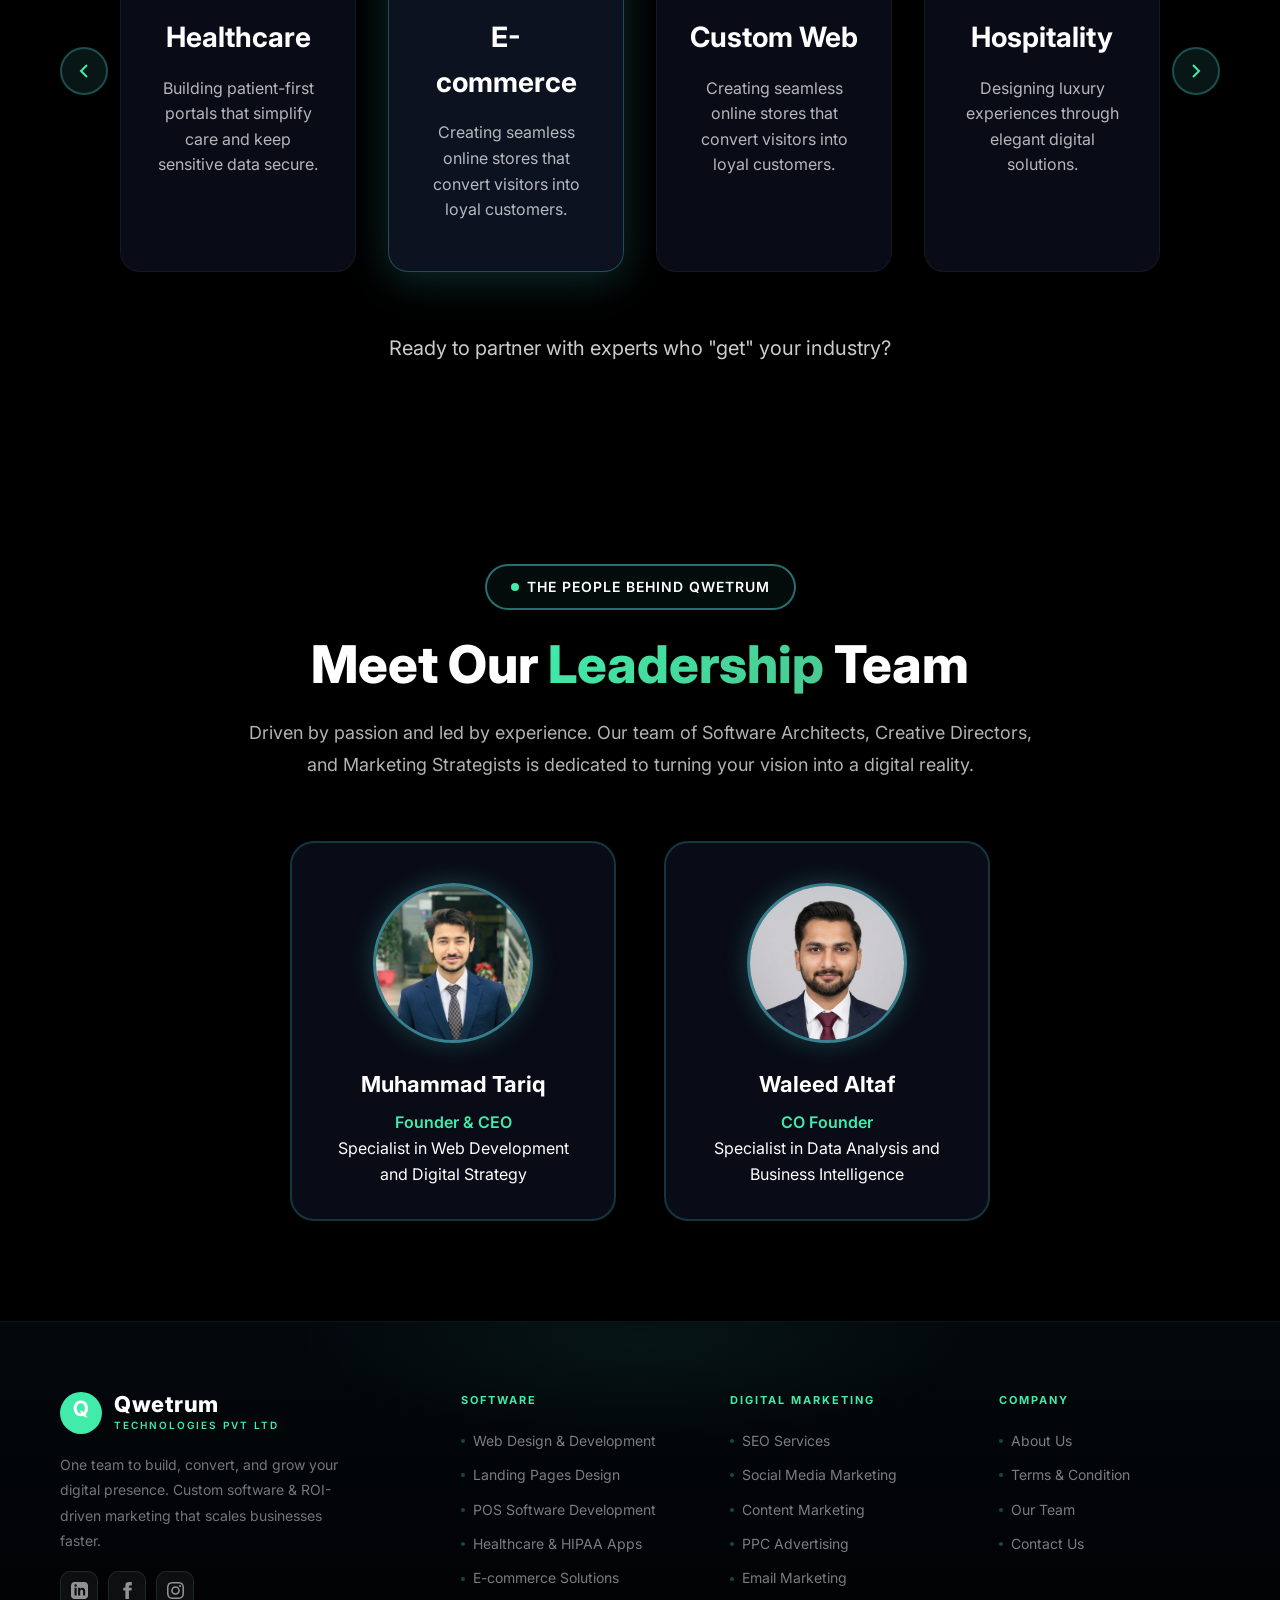
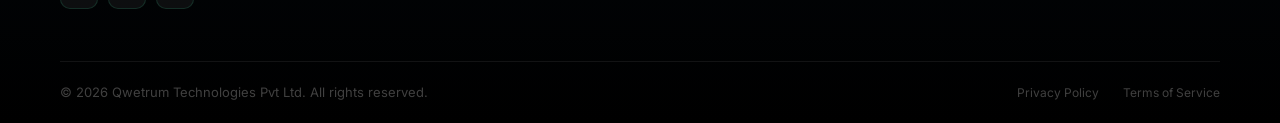
==== commit d8304b8c: "Add files via upload" ====
--- a/index.html
+++ b/index.html
@@ -5,6 +5,7 @@
     <meta name="viewport" content="width=device-width, initial-scale=1.0, maximum-scale=1.0, user-scalable=no">
     <meta name="description" content="Qwetrum Technologies - Custom Software, Shopify & Digital Growth Agency. One team to build, convert, and grow your digital presence.">
     <title>Qwetrum Technologies - Custom Software, Development & Digital Growth Agency</title>
+    <link rel="icon" type="image/png" href="Assests/favicon.png">
     <meta name="google-site-verification" content="YU75v2NYxo3irM7U5_I1RBpz7YZiW0aC5c8IMz-9MGg" />
     <!-- Primary Meta Tags for Top Ranking -->
 
@@ -195,122 +196,116 @@
 
             <div class="projects__grid">
 
-                <!-- Project 1 - Crown Baby Cycle Store (2 images) -->
-                <div class="project-card">
+                <!-- Project 1 - Crown Baby Cycle Store -->
+                <a href="https://www.crownbabycyclestore.live" class="project-card project-card--link" target="_blank" rel="noopener">
                     <div class="project-card__image">
                         <div class="img-slider" data-current="0">
                             <div class="img-slider__track">
                                 <img src="Assests/crown.png" alt="Crown Baby Cycle Store - View 1">
-                                 </div>
+                            </div>
                         </div>
                     </div>
                     <div class="project-card__content">
                         <h3>Developed the<br>Crown Baby Cycle Store</h3>
                         <p class="project-description">A comprehensive E-commerce website improving user experience for customers.</p>
-                        <a href="https://www.crownbabycyclestore.live" class="btn-arrow">
+                        <span class="btn-arrow">
                             <svg width="48" height="48" viewBox="0 0 48 48" fill="none">
                                 <circle cx="24" cy="24" r="23.5" stroke="currentColor"/>
                                 <path d="M20 24h14M28 18l6 6-6 6" stroke="currentColor" stroke-width="2"/>
                             </svg>
-                        </a>
-                    </div>
-                </div>
-
-                <div class="project-card">
+                        </span>
+                    </div>
+                </a>
+
+                <a href="https://github.com/Waleed-Altaf/HR-Analytics_DashboardPowerBI" class="project-card project-card--link" target="_blank" rel="noopener">
                     <div class="project-card__image">
                         <div class="img-slider" data-current="0">
                             <div class="img-slider__track">
                                 <img src="Assests/HR.jpeg" alt="Executive HR Analytics">
                             </div>
-                            <!-- No arrows/dots for single image -->
                         </div>
                     </div>
                     <div class="project-card__content">
                         <h3>Executive HR Analytics</h3>
                         <p class="project-description">The dashboard presents a strategic overview of employee attrition, identifying a 16.12% turnover rate and highlighting travel frequency and salary slabs as primary risk factors.</p>
-                        <a href="https://github.com/Waleed-Altaf/HR-Analytics_DashboardPowerBI" class="btn-arrow">
+                        <span class="btn-arrow">
                             <svg width="48" height="48" viewBox="0 0 48 48" fill="none">
                                 <circle cx="24" cy="24" r="23.5" stroke="currentColor"/>
                                 <path d="M20 24h14M28 18l6 6-6 6" stroke="currentColor" stroke-width="2"/>
                             </svg>
-                        </a>
-                    </div>
-                </div>
-                
-                <!-- Project 2 - Sunny Fashion (2 images) -->
-                <div class="project-card">
+                        </span>
+                    </div>
+                </a>
+
+                <!-- Project 2 - Sunny Fashion -->
+                <a href="https://sunnyfashion-nr9g.vercel.app/" class="project-card project-card--link" target="_blank" rel="noopener">
                     <div class="project-card__image">
                         <div class="img-slider" data-current="0">
                             <div class="img-slider__track">
                                 <img src="Assests/SUNNY.png" alt="Sunny Fashion - View 1">
-                                
                             </div>
-                            
                         </div>
                     </div>
                     <div class="project-card__content">
                         <h3>Sunny Fashion</h3>
                         <p class="project-description">A modern fashion e-commerce platform with sleek UI and smooth shopping experience.</p>
-                        <a href="https://sunnyfashion-nr9g.vercel.app/" class="btn-arrow">
+                        <span class="btn-arrow">
                             <svg width="48" height="48" viewBox="0 0 48 48" fill="none">
                                 <circle cx="24" cy="24" r="23.5" stroke="currentColor"/>
                                 <path d="M20 24h14M28 18l6 6-6 6" stroke="currentColor" stroke-width="2"/>
                             </svg>
-                        </a>
-                    </div>
-                </div>
-
-                <!-- Project 4 - Ferdous Bakers (2 images) -->
-                <div class="project-card">
+                        </span>
+                    </div>
+                </a>
+
+                <!-- Project 4 - Ferdous Bakers -->
+                <a href="https://www.ferdousbakery.com" class="project-card project-card--link" target="_blank" rel="noopener">
                     <div class="project-card__image">
                         <div class="img-slider" data-current="0">
                             <div class="img-slider__track">
                                 <img src="Assests/New Website Blue Mockup Instagram - Laptop_20260301_115902_0000.png" alt="Ferdous Bakers - View 1">
-                                
                             </div>
-                            
                         </div>
                     </div>
                     <div class="project-card__content">
                         <h3>Ferdous Bakers</h3>
                         <p class="project-description">Complete e-commerce solution for a premium bakery brand with online ordering.</p>
-                        <a href="www.ferdousbakery.com" class="btn-arrow">
+                        <span class="btn-arrow">
                             <svg width="48" height="48" viewBox="0 0 48 48" fill="none">
                                 <circle cx="24" cy="24" r="23.5" stroke="currentColor"/>
                                 <path d="M20 24h14M28 18l6 6-6 6" stroke="currentColor" stroke-width="2"/>
                             </svg>
-                        </a>
-                    </div>
-                </div>
-
-                <!-- Project 3 - Sale Dashboard (single image) -->
-                <div class="project-card">
+                        </span>
+                    </div>
+                </a>
+
+                <!-- Project 3 - Sale Dashboard -->
+                <a href="https://github.com/Waleed-Altaf/Sales-Analysis" class="project-card project-card--link" target="_blank" rel="noopener">
                     <div class="project-card__image">
                         <div class="img-slider" data-current="0">
                             <div class="img-slider__track">
                                 <img src="Assests/sale dashboard.jpeg" alt="Sale Performance Dashboard">
                             </div>
-                            <!-- No arrows/dots for single image -->
                         </div>
                     </div>
                     <div class="project-card__content">
                         <h3>Sale Performance Dashboard</h3>
                         <p class="project-description">Data-driven dashboard for real-time sales analysis and business insights.</p>
-                        <a href="https://github.com/Waleed-Altaf/Sales-Analysis" class="btn-arrow">
+                        <span class="btn-arrow">
                             <svg width="48" height="48" viewBox="0 0 48 48" fill="none">
                                 <circle cx="24" cy="24" r="23.5" stroke="currentColor"/>
                                 <path d="M20 24h14M28 18l6 6-6 6" stroke="currentColor" stroke-width="2"/>
                             </svg>
-                        </a>
-                    </div>
-                </div>
-                
-                <div class="project-card">
+                        </span>
+                    </div>
+                </a>
+
+                <a href="https://github.com/Waleed-Altaf/credit-_card_financial_dashboard" class="project-card project-card--link" target="_blank" rel="noopener">
                     <div class="project-card__image">
                         <div class="img-slider" data-current="0">
                             <div class="img-slider__track">
                                 <img src="Assests/analyst1.jpeg" alt="Data analyst - View 1">
-                                <img src="Assests/analyst2.jpeg" alt="data analys - View 2">
+                                <img src="Assests/analyst2.jpeg" alt="data analyst - View 2">
                             </div>
                             <button class="img-slider__btn img-slider__btn--prev" aria-label="Previous image">
                                 <svg width="16" height="16" viewBox="0 0 24 24" fill="none" stroke="currentColor" stroke-width="2.5"><path d="M15 18l-6-6 6-6"/></svg>
@@ -327,38 +322,47 @@
                     <div class="project-card__content">
                         <h3>Credit Card Transaction Report</h3>
                         <p class="project-description">This Credit Card Transaction Report summarizes $55.3M in revenue across 656K transactions, highlighting the "Blue" card category and "Swipe" payments as the dominant contributors to financial performance.</p>
-                        <a href="https://github.com/Waleed-Altaf/credit-_card_financial_dashboard" class="btn-arrow">
+                        <span class="btn-arrow">
                             <svg width="48" height="48" viewBox="0 0 48 48" fill="none">
                                 <circle cx="24" cy="24" r="23.5" stroke="currentColor"/>
                                 <path d="M20 24h14M28 18l6 6-6 6" stroke="currentColor" stroke-width="2"/>
                             </svg>
-                        </a>
-                    </div>
-                </div>
-
-                
-
-                <div class="project-card">
+                        </span>
+                    </div>
+                </a>
+
+                <a href="https://github.com/Waleed-Altaf/Tech-Layoffs-Analysis-SQL-PowerBI" class="project-card project-card--link" target="_blank" rel="noopener">
                     <div class="project-card__image">
                         <div class="img-slider" data-current="0">
                             <div class="img-slider__track">
                                 <img src="Assests/TechLayoff.jpeg" alt="Tech Layoffs Analysis">
                             </div>
-                            <!-- No arrows/dots for single image -->
                         </div>
                     </div>
                     <div class="project-card__content">
                         <h3>Tech Layoffs Analysis</h3>
                         <p class="project-description">This Tech Layoffs Analysis dashboard tracks global workforce reductions, revealing that over 3 million employees have been laid off across 2,000 companies with the transportation sector experiencing the highest volatility.</p>
-                        <a href="https://github.com/Waleed-Altaf/Tech-Layoffs-Analysis-SQL-PowerBI" class="btn-arrow">
+                        <span class="btn-arrow">
                             <svg width="48" height="48" viewBox="0 0 48 48" fill="none">
                                 <circle cx="24" cy="24" r="23.5" stroke="currentColor"/>
                                 <path d="M20 24h14M28 18l6 6-6 6" stroke="currentColor" stroke-width="2"/>
                             </svg>
-                        </a>
-                    </div>
-                </div>
-            </div>
+                        </span>
+                    </div>
+                </a>
+
+            </div>
+
+            <!-- View All Projects Button -->
+            <div class="projects__view-all">
+                <a href="projects.html" class="btn btn-view-all">
+                    View All Projects
+                    <svg width="20" height="20" viewBox="0 0 24 24" fill="none" stroke="currentColor" stroke-width="2">
+                        <path d="M5 12h14M12 5l7 7-7 7"/>
+                    </svg>
+                </a>
+            </div>
+
         </div>
     </section>
 
--- a/styles.css
+++ b/styles.css
@@ -598,6 +598,70 @@
     transform: translateY(-8px);
 }
 
+/* Clickable project card (anchor tag) */
+a.project-card--link {
+    text-decoration: none;
+    color: inherit;
+    cursor: pointer;
+}
+
+a.project-card--link:hover .btn-arrow svg {
+    color: var(--primary-cyan);
+    transform: scale(1.1);
+    transition: all 0.3s ease;
+}
+
+/* View All Projects button */
+.projects__view-all {
+    margin-top: 56px;
+    display: flex;
+    justify-content: center;
+}
+
+.btn-view-all {
+    display: inline-flex;
+    align-items: center;
+    gap: 10px;
+    padding: 16px 40px;
+    background: transparent;
+    border: 2px solid var(--primary-cyan);
+    color: var(--primary-cyan);
+    font-size: 16px;
+    font-weight: 700;
+    border-radius: 50px;
+    text-decoration: none;
+    letter-spacing: 0.3px;
+    transition: all 0.35s ease;
+    position: relative;
+    overflow: hidden;
+}
+
+.btn-view-all::before {
+    content: '';
+    position: absolute;
+    inset: 0;
+    background: linear-gradient(135deg, var(--primary-cyan), var(--primary-teal));
+    opacity: 0;
+    transition: opacity 0.35s ease;
+    z-index: 0;
+}
+
+.btn-view-all:hover::before { opacity: 1; }
+
+.btn-view-all:hover {
+    color: #000;
+    box-shadow: 0 0 32px rgba(65, 235, 170, 0.4);
+    transform: translateY(-2px);
+}
+
+.btn-view-all svg {
+    position: relative;
+    z-index: 1;
+    transition: transform 0.3s ease;
+}
+
+.btn-view-all:hover svg { transform: translateX(4px); }
+
 .project-card__image {
     padding: 0;
     background: linear-gradient(135deg, #1a2035 0%, #0f1425 100%);
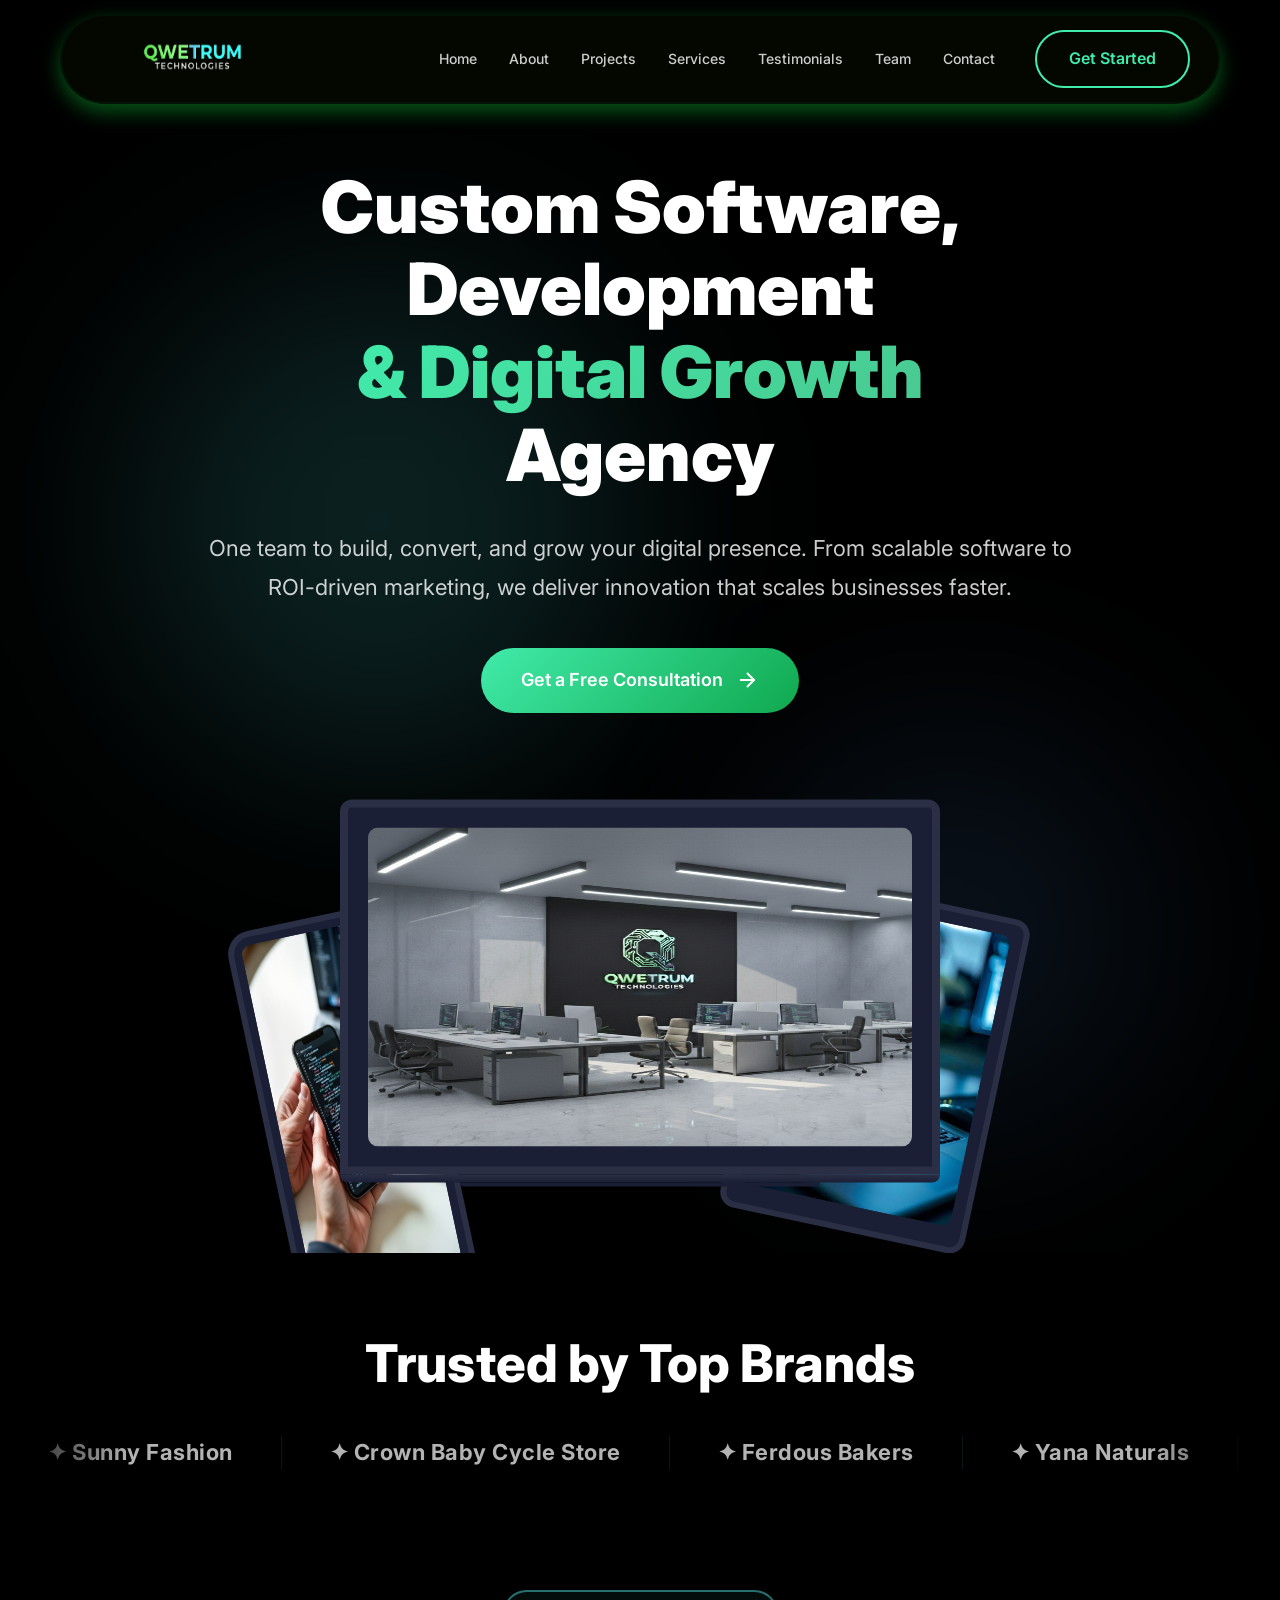
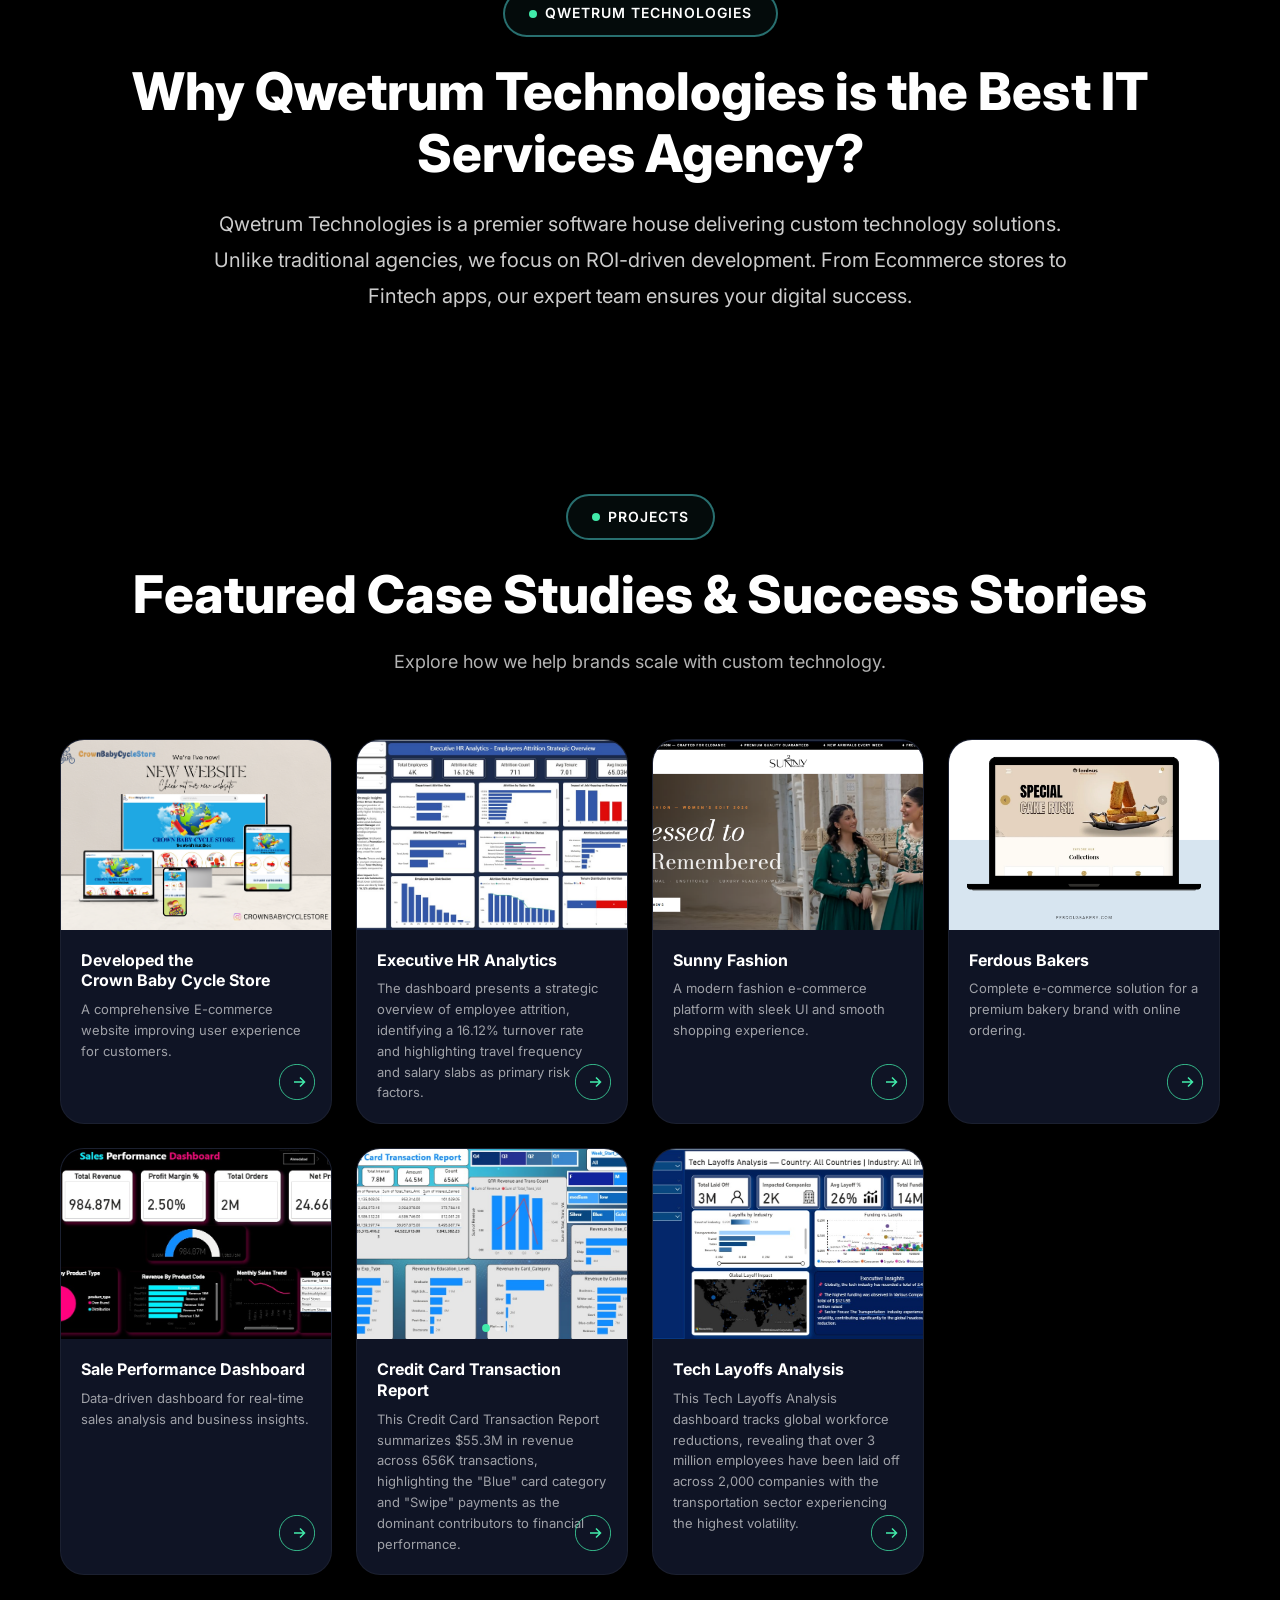
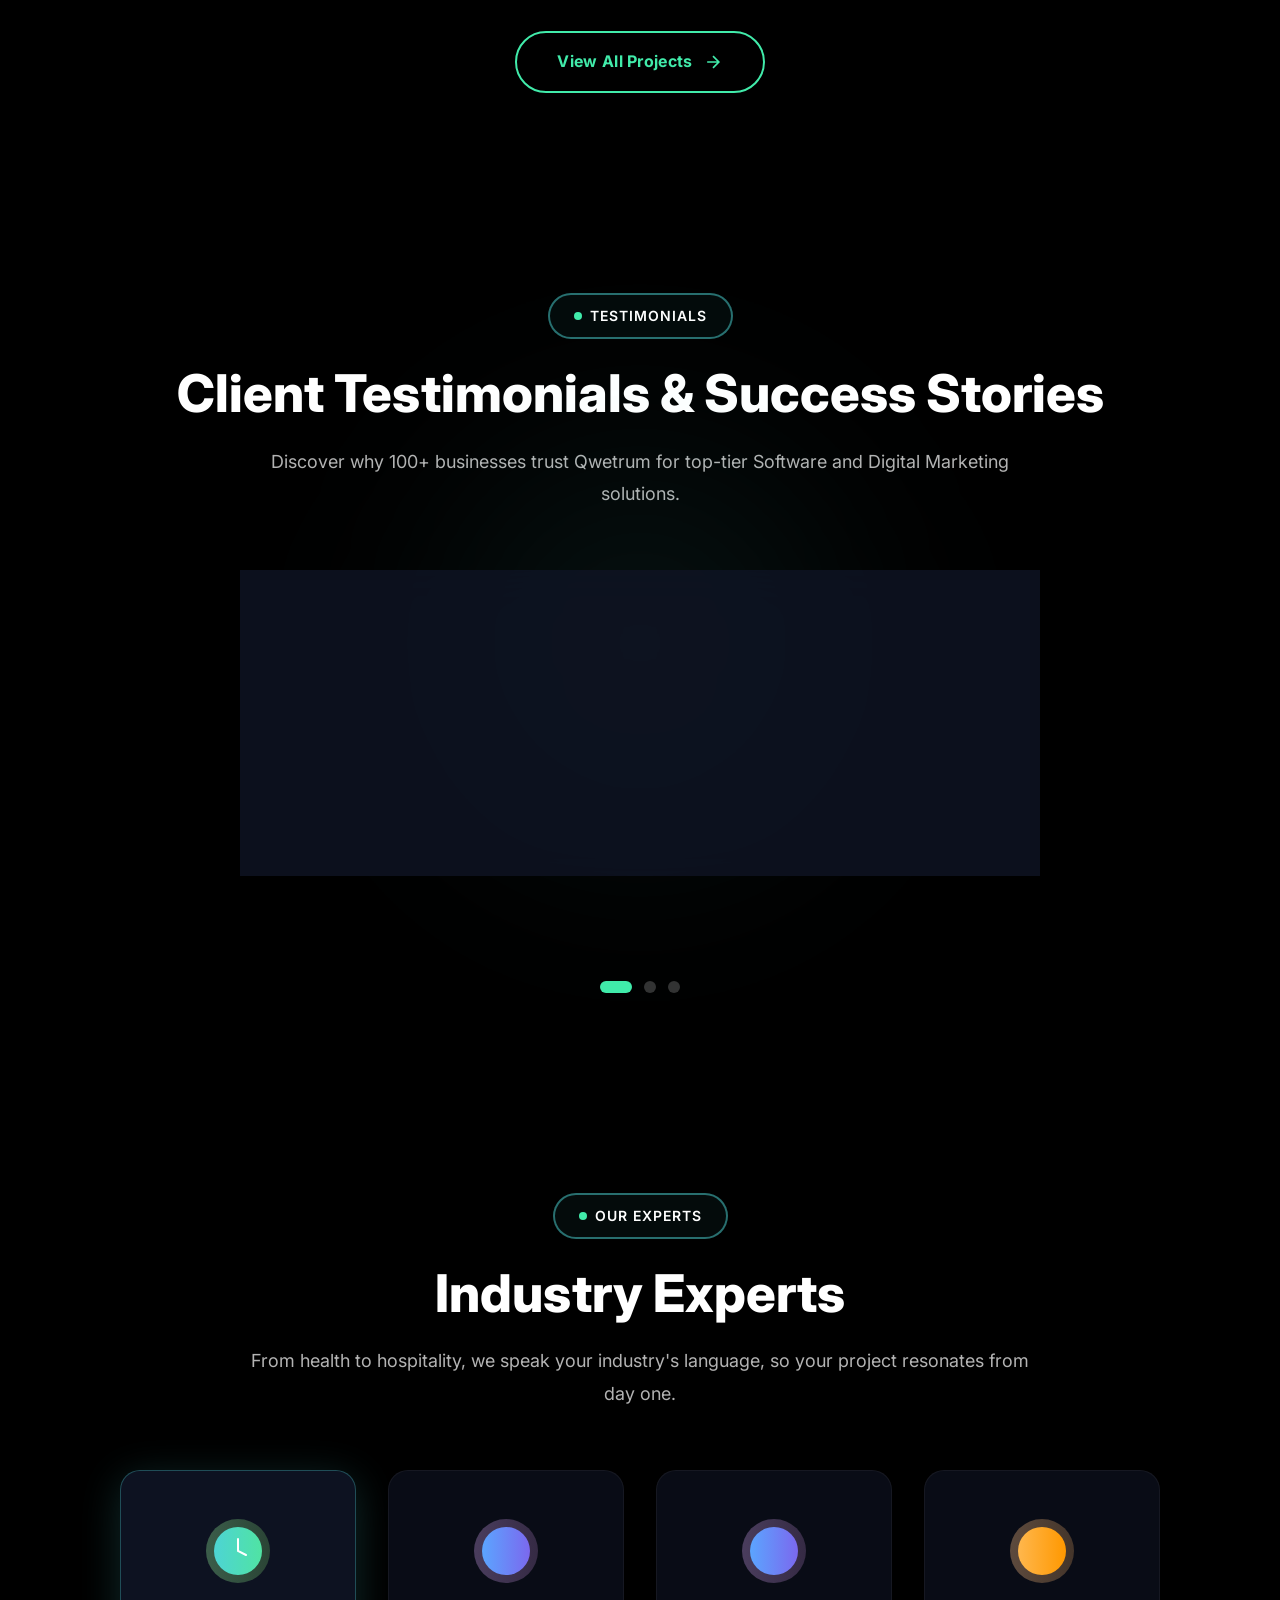
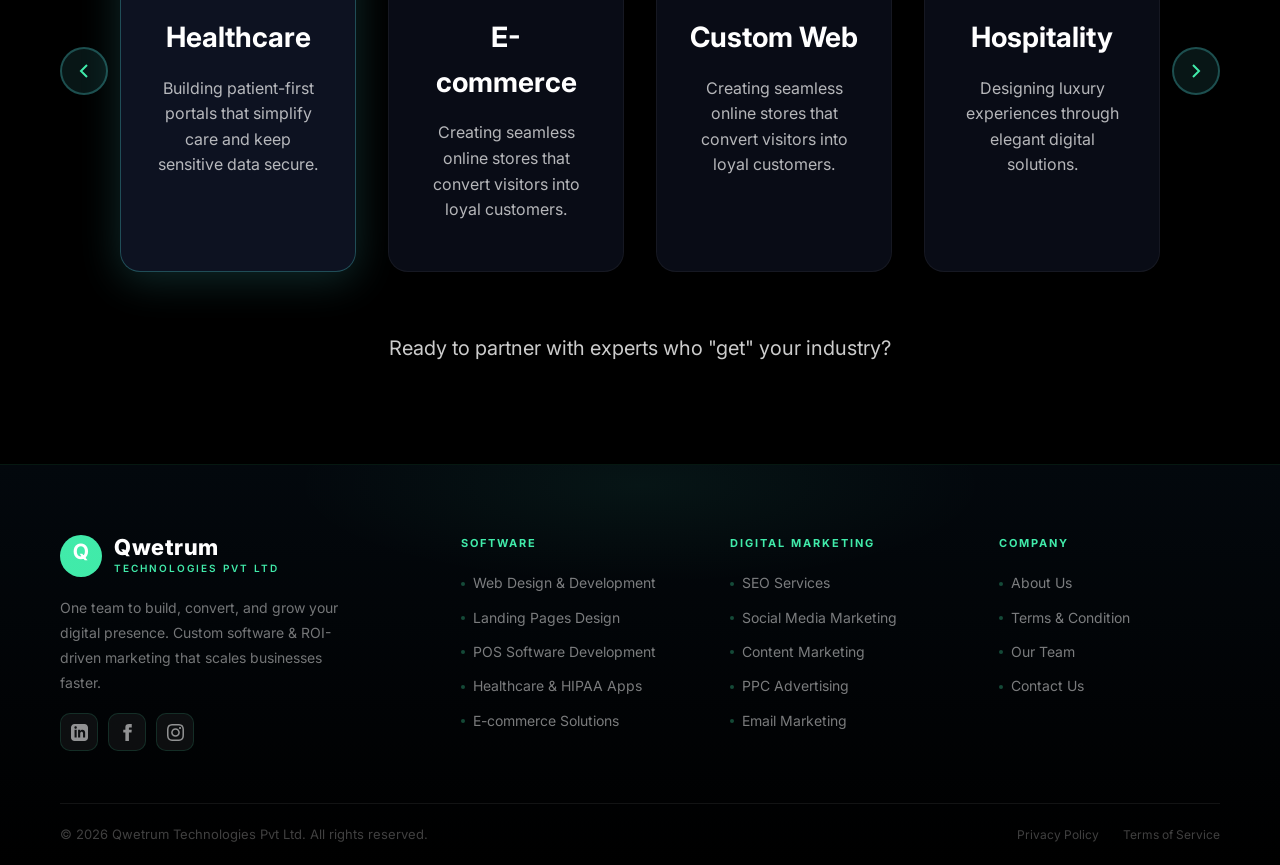
==== commit 083dc517: "Add files via upload" ====
--- a/index.html
+++ b/index.html
@@ -5,7 +5,7 @@
     <meta name="viewport" content="width=device-width, initial-scale=1.0, maximum-scale=1.0, user-scalable=no">
     <meta name="description" content="Qwetrum Technologies - Custom Software, Shopify & Digital Growth Agency. One team to build, convert, and grow your digital presence.">
     <title>Qwetrum Technologies - Custom Software, Development & Digital Growth Agency</title>
-    <link rel="icon" type="image/png" href="Assests/favicon.png">
+    <link rel="icon" type="image/png" href="favicon.png">
     <meta name="google-site-verification" content="YU75v2NYxo3irM7U5_I1RBpz7YZiW0aC5c8IMz-9MGg" />
     <!-- Primary Meta Tags for Top Ranking -->
 
@@ -330,7 +330,6 @@
                         </span>
                     </div>
                 </a>
-
                 <a href="https://github.com/Waleed-Altaf/Tech-Layoffs-Analysis-SQL-PowerBI" class="project-card project-card--link" target="_blank" rel="noopener">
                     <div class="project-card__image">
                         <div class="img-slider" data-current="0">
@@ -568,7 +567,7 @@
     </section>
 
     <!-- Team Section -->
-    <section class="team" id="team">
+    <!-- <section class="team" id="team">
         <div class="container">
             <span class="tag">The People Behind Qwetrum</span>
             <h2 class="section-title">
@@ -607,7 +606,7 @@
                 </div>
             </div>
         </div>
-    </section>
+    </section> -->
 
     <!-- Footer -->
     <footer class="footer" id="services">
@@ -742,20 +741,20 @@
                     btn.innerHTML = '<span style="opacity:0.8">Sending...</span>';
                     btn.disabled = true;
 
-                    const payload = {
-                        name:    form.name.value.trim(),
-                        email:   form.email.value.trim(),
-                        phone:   form.phone ? form.phone.value.trim() : '',
-                        message: form.message.value.trim()
-                    };
-
-                    try {
-                        await fetch(APPS_SCRIPT_URL, {
-                            method: 'POST',
-                            mode: 'no-cors',
-                            headers: { 'Content-Type': 'application/json' },
-                            body: JSON.stringify(payload)
-                        });
+                    const payload = new URLSearchParams({
+    name:    form.elements['name'].value.trim(),
+    email:   form.elements['email'].value.trim(),
+    phone:   form.elements['phone'] ? form.elements['phone'].value.trim() : '',
+    message: form.elements['message'].value.trim()
+});
+
+try {
+    await fetch(APPS_SCRIPT_URL, {
+        method: 'POST',
+        mode: 'no-cors',
+        headers: { 'Content-Type': 'application/x-www-form-urlencoded' },
+        body: payload.toString()
+    });
                         // no-cors means we won't get a readable response — assume success
                         btn.innerHTML = '✓ Message Sent!';
                         btn.style.background = 'linear-gradient(135deg,#41ebaa,#10a84f)';
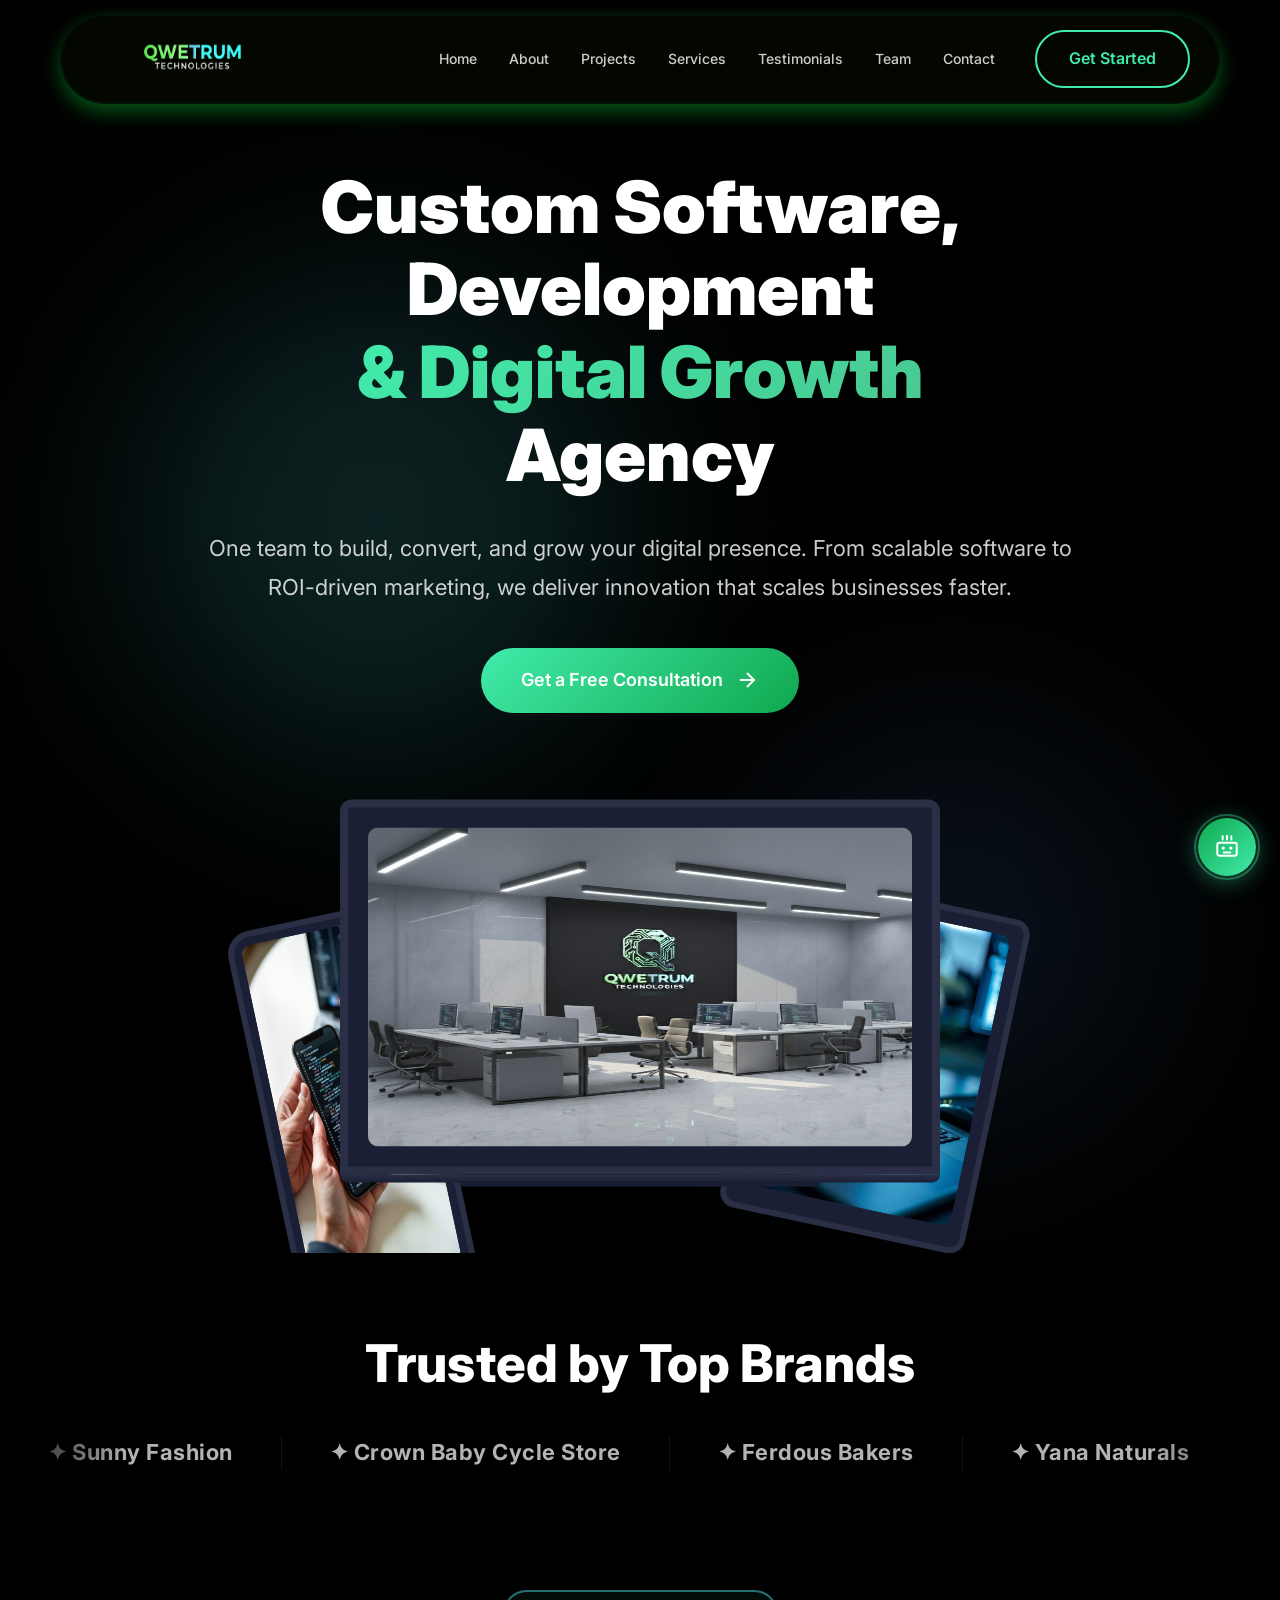
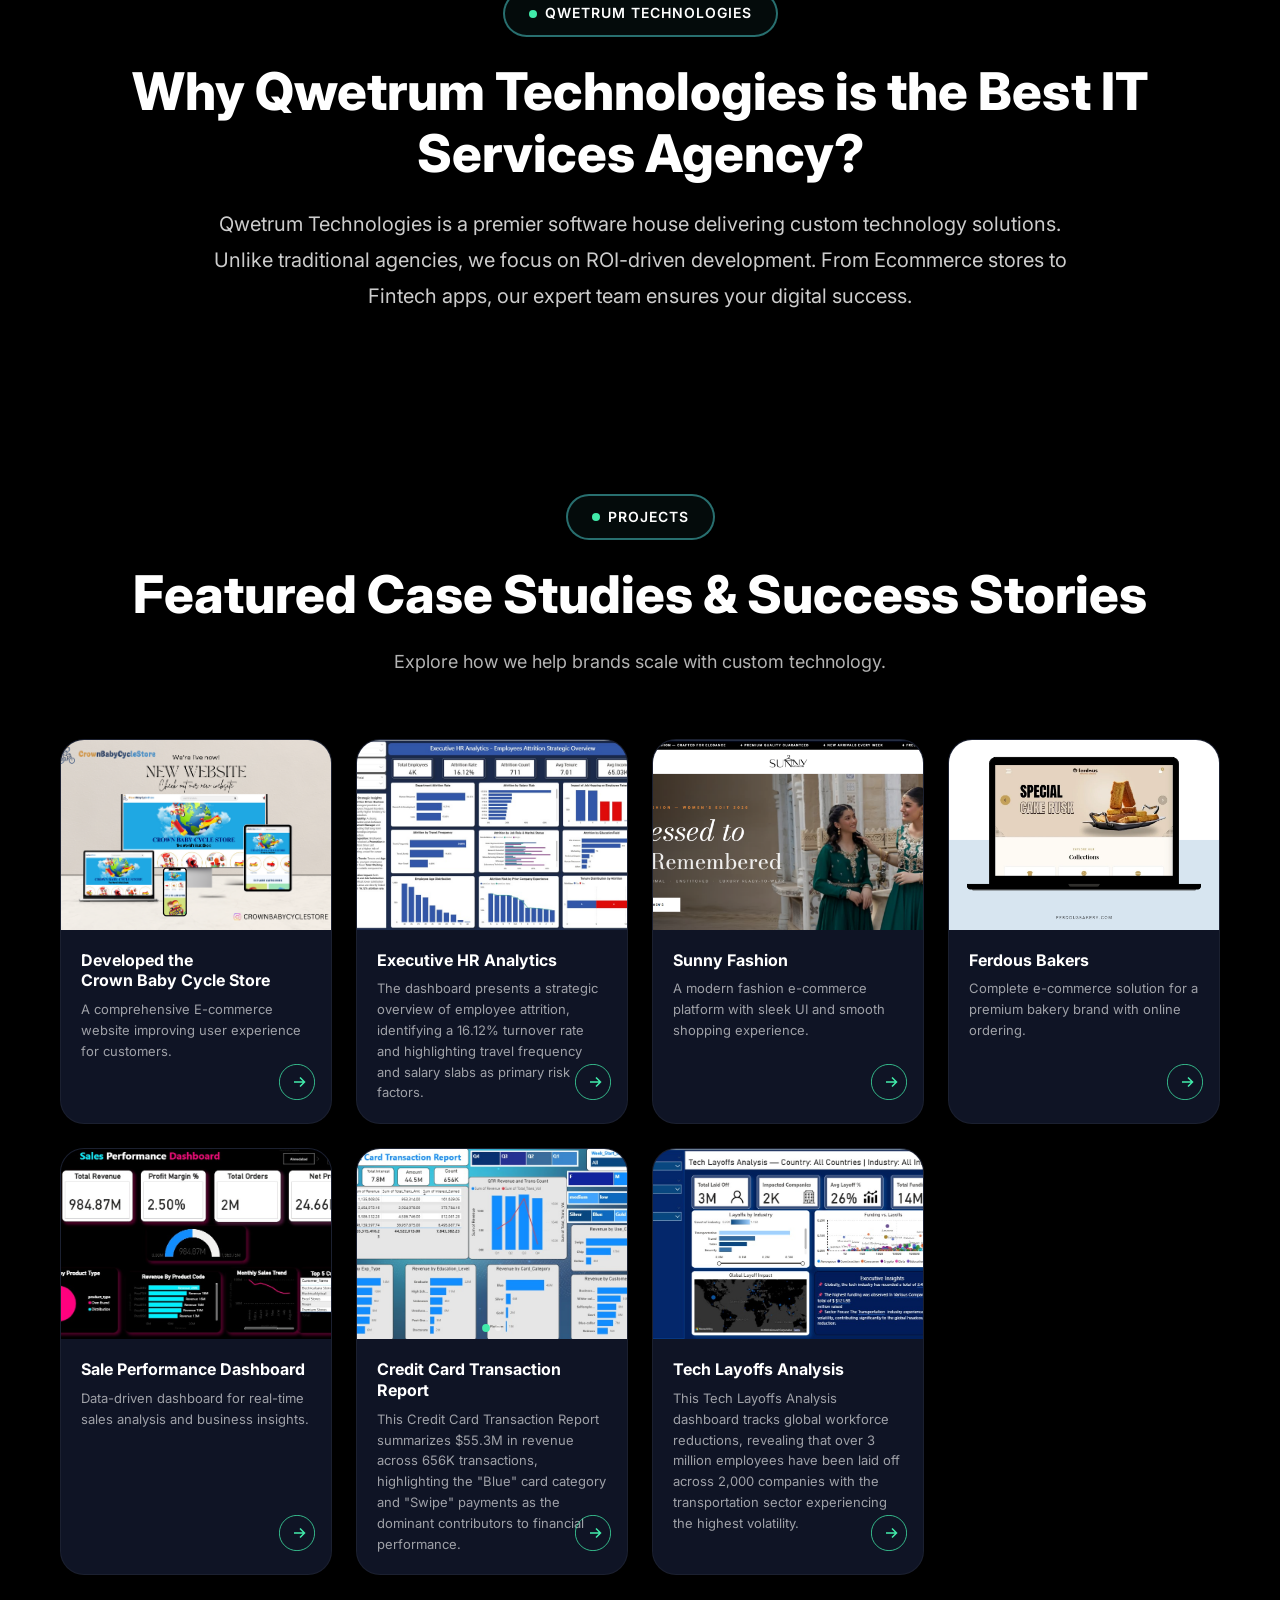
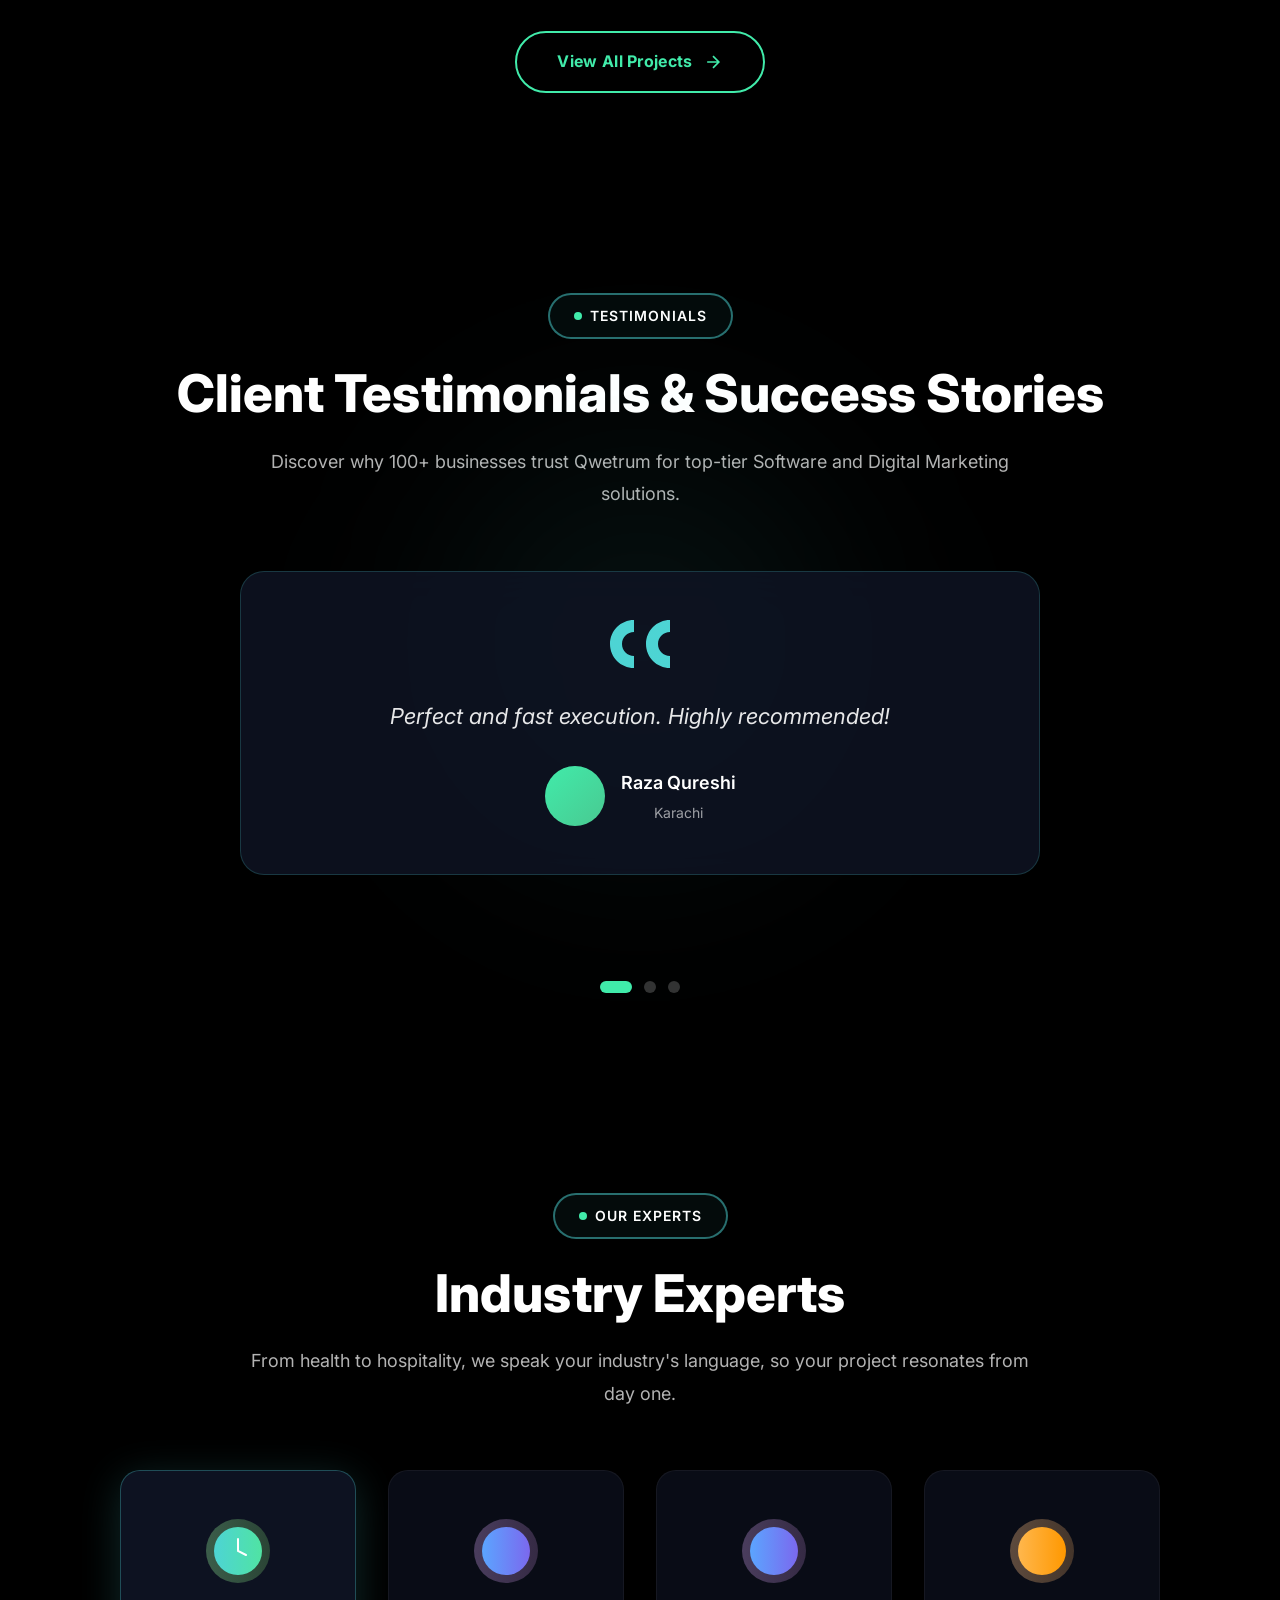
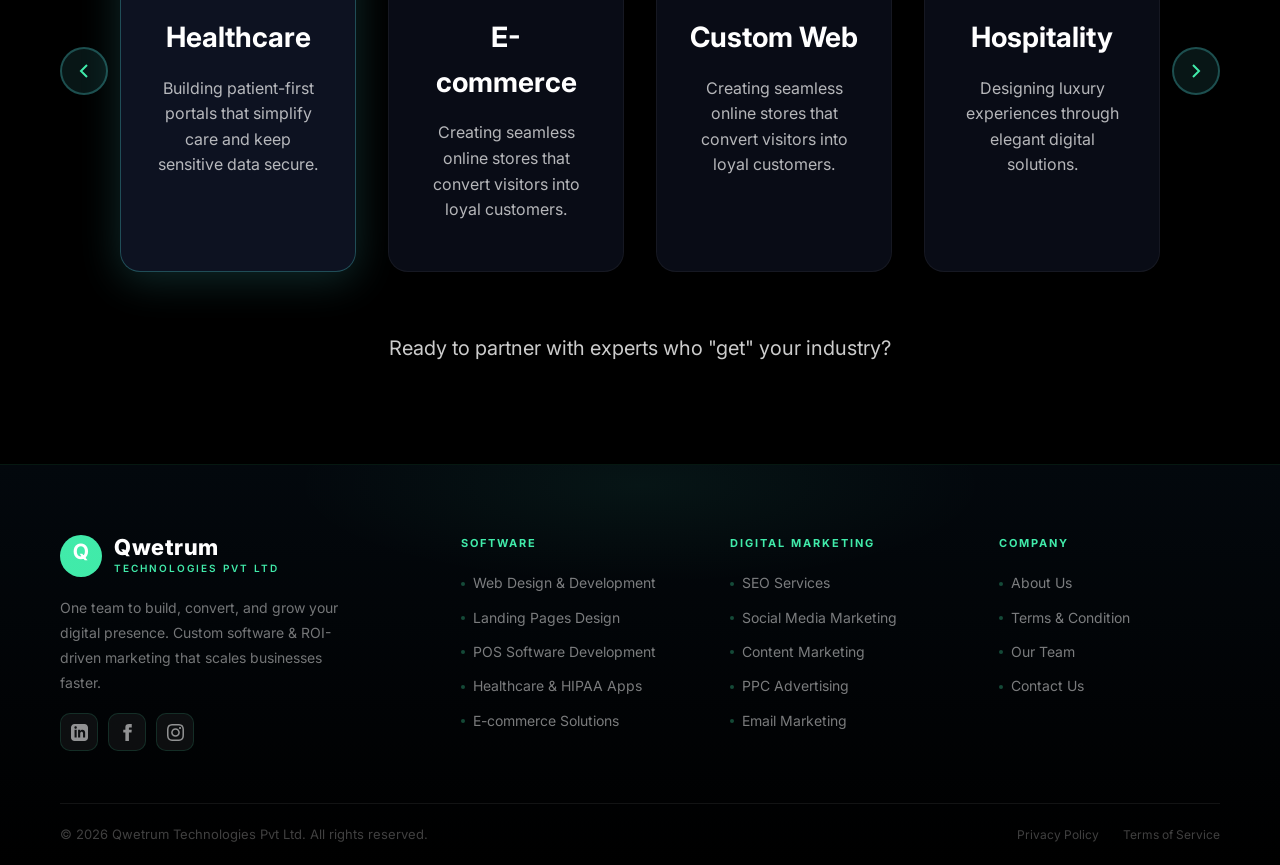
==== commit 452ad181: "Add files via upload" ====
--- a/index.html
+++ b/index.html
@@ -57,6 +57,7 @@
   ]
 }
 </script>
+
     <link rel="stylesheet" href="styles.css">
     <link rel="preconnect" href="https://fonts.googleapis.com">
     <link rel="preconnect" href="https://fonts.gstatic.com" crossorigin>
@@ -774,5 +775,6 @@
             });
         });
     </script>
+    <script src="qbot-widget.js"></script>
 </body>
 </html>
--- a/styles.css
+++ b/styles.css
@@ -206,8 +206,8 @@
 }
 
 .header.scrolled .nav-curved {
-    background: rgba(10, 15, 30, 0.95);
-    box-shadow: 0 12px 40px rgba(0, 0, 0, 0.6);
+    background: rgb(3, 7, 0);
+    box-shadow: 0 8px 20px rgba(16, 211, 58, 0.4);
     border-color: rgba(77, 212, 212, 0.2);
 }
 
